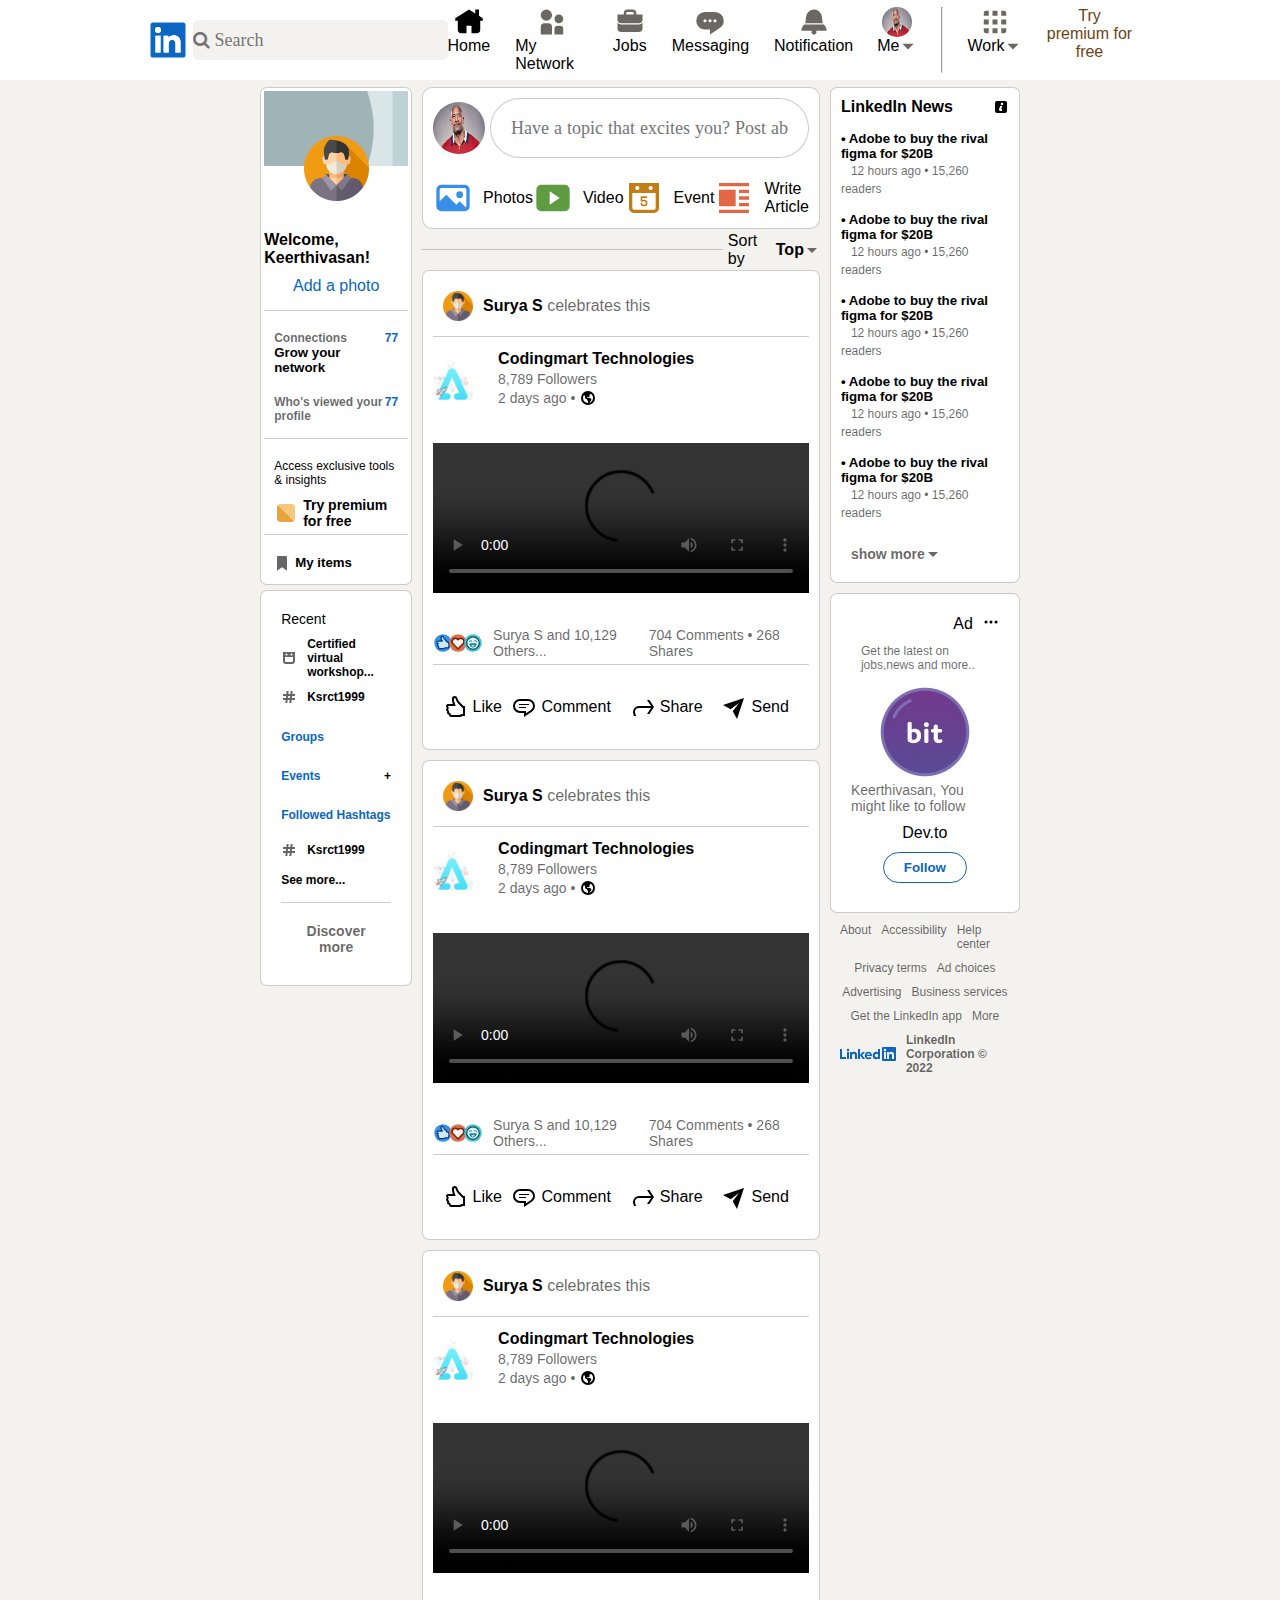
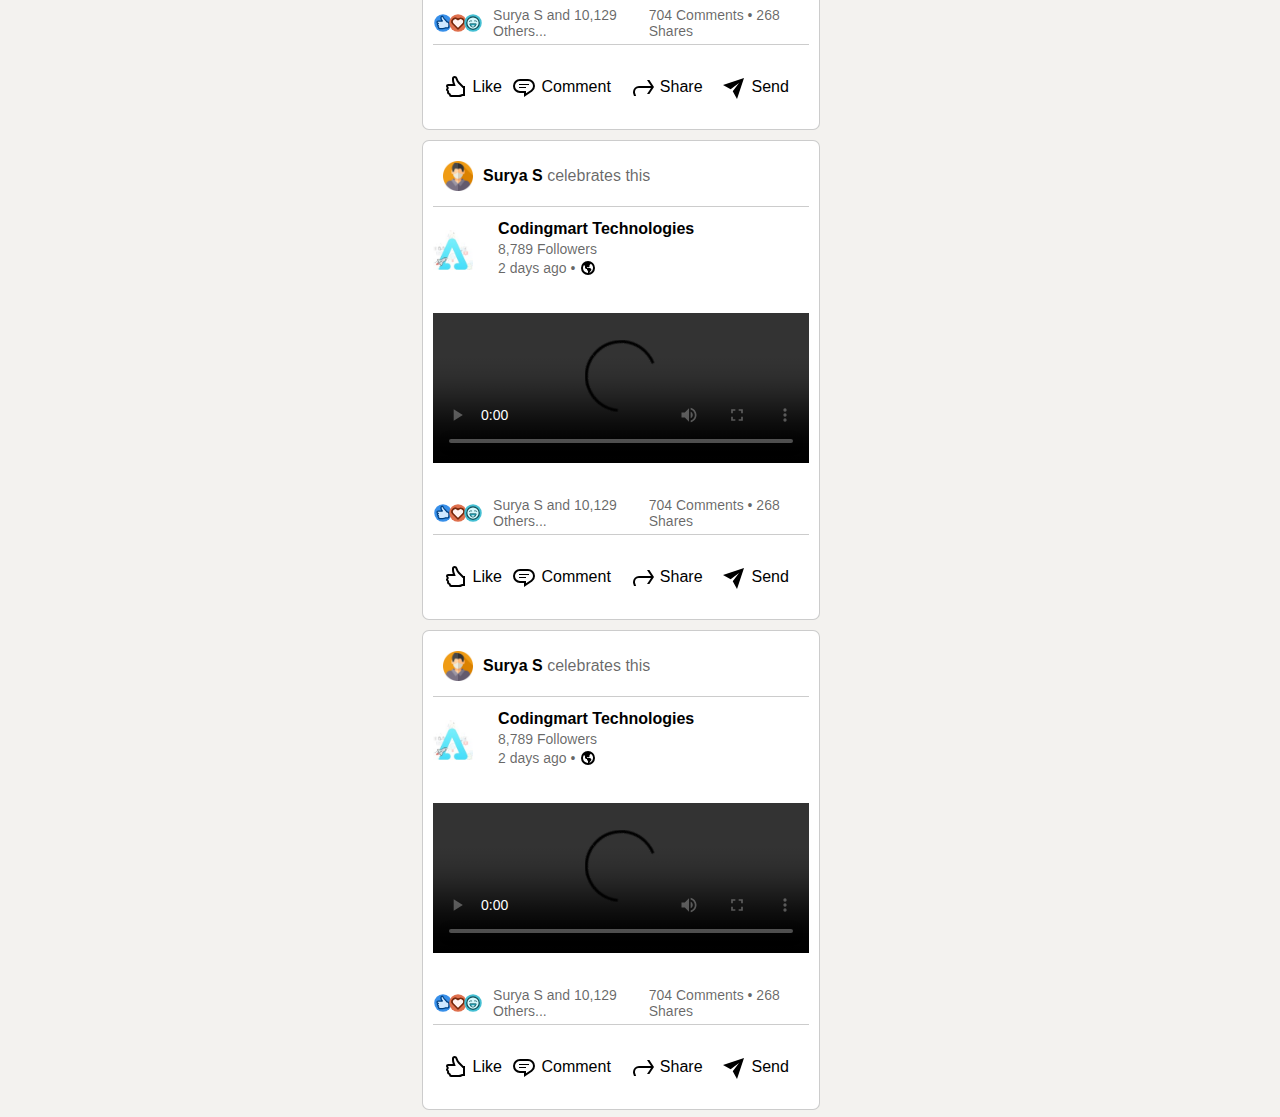
==== index.html @ ba467a65 "commit" ====
<!DOCTYPE html>
<html lang="en">

<head>
    <meta charset="UTF-8">
    <meta http-equiv="X-UA-Compatible" content="IE=edge">
    <meta name="viewport" content="width=device-width, initial-scale=1.0">
    <link rel="icon" href="./assets/Icons/LinkedIn_Icon.svg">
    <link rel="stylesheet" href="./index.css">
    <link href="https://cdnjs.cloudflare.com/ajax/libs/font-awesome/4.7.0/css/font-awesome.min.css" rel="stylesheet" />

    <title>LinkedIn</title>
</head>

<body>
    <div class="navBar main_grid">
        <div></div>
        <div class="d-grid-cols justify-items-start align-items-center">
            <div>
                <div class="d-flex-rows gap-5 w-10">
                    <img src="./assets/Icons/LinkedIn_Icon.svg" class="icon btn" alt="LinkedIn_Icon">
                    <input class="text_box" type="text" placeholder="&#xF002; Search">
                </div>
            </div>
            <div class="d-flex-rows justify-content-between gap-20">
                <div class="d-flex-cols btn align-items-center">
                    <img src="./assets/Icons/Home.svg" class="icons" alt="Home">
                    <p>Home</p>
                </div>
                <div class="d-flex-cols btn align-items-center">
                    <img src="./assets/Icons/MyNetwork.svg" class="icons" alt="Home">
                    <p class="make_gray">My Network</p>
                </div>
                <div class="d-flex-cols btn align-items-center">
                    <img src="./assets/Icons/Jobs.svg" class="icons" alt="Home">
                    <p class="make_gray">Jobs</p>
                </div>
                <div class="d-flex-cols btn align-items-center">
                    <img src="./assets/Icons/Messaging.svg" class="icons" alt="Home">
                    <p class="make_gray">Messaging</p>
                </div>
                <div class="d-flex-cols btn align-items-center">
                    <img src="./assets/Icons/Notification.svg" class="icons" alt="Home">
                    <p class="make_gray">Notification</p>
                </div>
                <div id="Me" class="d-flex-cols btn align-items-center">
                    <img src="./assets/Images/Profile_picture.jpeg" class="icons rounded-img" alt="Home">
                    <p class="make_gray d-flex-rows">Me
                        <img src="./assets/Icons/Dropdown.svg" alt="Dropdown">
                    </p>
                </div>
                <hr>
                <div class="d-flex-cols btn align-items-center">
                    <img src="./assets/Icons/Work.svg" class="icons rounded-img" alt="Home">
                    <p class="make_gray d-flex-rows">Work
                        <img src="./assets/Icons/Dropdown.svg" alt="Dropdown">
                    </p>
                </div>
                <div class="d-flex-cols w-1 align-items-center text-align">
                    <a href="#">Try premium for free</a>
                </div>
            </div>
        </div>
        <div></div>
    </div>
    <div class="main_grid mt-2 top">
        <div></div>
        <div class="grid gap-10 ">
            <div>
                <div class="w-100 border bg-white border-2 p-3 d-flex-cols align-items-center">
                    <div class="background height-75"></div>
                    <img src="./assets/Icons/man (1).png" class="change-icon btn" alt="">
                    <h4>Welcome, Keerthivasan!</h4>
                    <a href="#" class="add_a_photo p-5">Add a photo</a>
                    <div class="divider width-auto my-5"></div>
                    <div class="align-self-start w-100">
                        <div class="d-flex-rows connections btn justify-content-between p-5">
                            <div>
                                <h3 class="font-verysmall font-color">Connections</h3>
                                <h5>Grow your network</h5>
                            </div>
                            <div class="text-color">77</div>
                        </div>
                        <div class="d-flex-rows connections btn justify-content-between p-5">
                            <div>
                                <h3 class="font-verysmall font-color">Who's viewed your profile</h3>
                            </div>
                            <div class="text-color">77</div>
                        </div>
                        <div class="align-self-start divider width-auto my-5"></div>
                        <div class="premium-container">
                            <div class="font-verysmall btn p-5 d-flex-rows">
                                Access exclusive tools & insights</div>
                            <div class="px-5 d-flex-rows align-items-center gap-5">
                                <img src="./assets/Icons/Premium.svg" alt="Premium">
                                <a href="#" class="font-small premium m-0">Try premium for free</a>
                            </div>
                        </div>
                        <div class="divider  width-auto my-5"></div>
                        <div class="wishlist btn d-flex-rows p-5 gap-5">
                            <img src="./assets/Icons/Bookmark.svg" alt="Bookmark">
                            <h5>My items</h5>
                        </div>
                    </div>
                </div>
                <div id="recent" class="recent bg-white border border-2   my-5">
                    <div class="d-flex-cols gap-20">
                        <div>
                            <div class="font-small">Recent</div>
                            <div class="d-flex-rows align-items-center mt-2 gap-10">
                                <img src="./assets/Icons/Calendar.svg" alt="Calendar">
                                <div class="font-verysmall btn bold">Certified virtual workshop...</div>
                            </div>
                            <div class="d-flex-rows align-items-center mt-2 gap-10">
                                <img src="./assets/Icons/Tag.svg" alt="Calendar">
                                <div class="font-verysmall btn bold">Ksrct1999</div>
                            </div>
                        </div>
                        <div class="add_a_photo bold font-verysmall">Groups</div>
                        <div class="add_a_photo bold font-verysmall d-flex-rows justify-content-between">Events
                            <div class="font-black">+</div>
                        </div>
                        <div class="d-flex-cols gap-10">
                            <div class="add_a_photo bold font-verysmall">Followed Hashtags</div>
                            <div class="d-flex-rows align-items-center mt-2 gap-10">
                                <img src="./assets/Icons/Tag.svg" alt="Calendar">
                                <div class="font-verysmall btn bold">Ksrct1999</div>
                            </div>
                            <div class="font-verysmall bold btn my-5 ">See more...</div>
                        </div>
                    </div>
                    <div class="divider width-auto my-5"></div>
                    <div class="font-color font-small wishlist btn p-10 font-bold m-0" style="text-align: center;">
                        Discover more</div>
                </div>
            </div>
            <div>
                <div class="article-write bg-white border-radius">
                    <div class="d-flex-rows align-items-center gap-5 p-5">
                        <img src="./assets/Images/Profile_picture.jpeg" class="rounded-img icon-1" alt="">
                        <input type="text" placeholder="Have a topic that excites you? Post about it.."
                            class="text_box border bg-white">
                    </div>
                    <div class="d-flex-rows justify-content-around upload p-5">
                        <div class="d-flex-rows btn align-items-center gap-10">
                            <img src="./assets/Icons/Photos.svg" class="article-icon" alt="Photos">
                            <p>Photos</p>
                        </div>
                        <div class="d-flex-rows btn align-items-center gap-10">
                            <img src="./assets/Icons/Video.svg" class="article-icon" alt="Photos">
                            <p>Video</p>
                        </div>
                        <div class="d-flex-rows btn align-items-center gap-10">
                            <img src="./assets/Icons/Event.svg" class="article-icon" alt="Photos">
                            <p>Event</p>
                        </div>
                        <div class="d-flex-rows btn align-items-center gap-10">
                            <img src="./assets/Icons/Article.svg" class="article-icon" alt="Photos">
                            <p>Write Article</p>
                        </div>

                    </div>
                </div>
                <div class="d-flex-rows align-items-center gap-5">
                    <p class="divider"></p>
                    <div class="d-flex-rows align-items-center gap-5">
                        Sort by <div class="d-flex-rows align-items-center"><span class="bold">Top </span><img
                                src="./assets/Icons/Dropdown.svg" alt=""></div>
                    </div>
                </div>

                <div class="all-posts">

                    <div class="posts bg-white p-5 border border-2">
                        <div class="d-flex-rows align-items-center">
                            <img src="./assets/Icons/man (1).png" class="profile-icon p-5" alt="picture1">
                            <b>Surya S</b>&nbsp;<div class="font-light">celebrates this</div>
                        </div>
                        <div class="divider width-auto my-5"></div>
                        <div>
                            <div class="d-flex-rows align-items-center gap-20">
                                <img src="./assets/Images/profile_1.jpeg" class="icon" alt="">
                                <div>
                                    <h4 class="mx-1">Codingmart Technologies</h4>
                                    <div class="font-light font-small">8,789 Followers</div>
                                    <div class="d-flex-rows gap-5 mx-1">
                                        <div class="font-light font-small">
                                            2 days ago &bull;
                                        </div>
                                        <div>
                                            <img src="./assets/Icons/Globle.svg" class="globe-icon" alt="Globe">
                                        </div>
                                    </div>
                                </div>
                            </div>
                        </div>
                        <video class="video-style"
                            src="https://dms.licdn.com/playlist/C5605AQGdfxh14eM9CA/mp4-720p-30fp-crf28/0/1663052539569?e=1663912800&v=beta&t=EWysbaQ_pkUg7hau7sR7Pa_zQw2YvqwxKvFCGb-qm4o"
                            autoplay controls></video>
                        <div class="d-flex-rows align-items-center justify-content-between">
                            <div class="d-flex-rows align-items-center">
                                <div class="d-flex-rows">
                                    <img src="./assets/posts-reaction/Like.svg" class="reaction" alt="Like">
                                    <img src="./assets/posts-reaction/Heart.svg" class="position reaction" alt="Heart">
                                    <img src="./assets/posts-reaction/Smile.svg" class="position1 reaction" alt="Smile">
                                </div>
                                <div class="font-light font-small">
                                    Surya S and 10,129 Others...
                                </div>
                            </div>
                            <div class="font-light font-small">
                                704 Comments &bull; 268 Shares
                            </div>
                        </div>
                        <div class="divider width-auto my-5"></div>
                        <div class="d-flex-rows justify-content-between p-5">
                            <div
                                class="d-flex-rows align-items-center justify-content-center gap-5 w-100 reaction-icon">
                                <img src="./assets/Icons/Like.svg" alt="Like">
                                <div>Like</div>
                            </div>
                            <div
                                class="d-flex-rows align-items-center justify-content-center gap-5 p-5 w-100 reaction-icon">
                                <img src="./assets/Icons/Comment.svg" alt="Comment">
                                <div>Comment</div>
                            </div>
                            <div
                                class="d-flex-rows align-items-center justify-content-center gap-5 p-5 w-100 reaction-icon">
                                <img src="./assets/Icons/Share.svg" alt="Share">
                                <div>Share</div>
                            </div>
                            <div
                                class="d-flex-rows align-items-center justify-content-center gap-5 p-5 w-100 reaction-icon">
                                <img src="./assets/Icons/send.svg" alt="Send">
                                <div>Send</div>
                            </div>
                        </div>
                    </div>
                    <div class="posts bg-white p-5 border border-2">
                        <div class="d-flex-rows align-items-center">
                            <img src="./assets/Icons/man (1).png" class="profile-icon p-5" alt="picture1">
                            <b>Surya S</b>&nbsp;<div class="font-light">celebrates this</div>
                        </div>
                        <div class="divider width-auto my-5"></div>
                        <div>
                            <div class="d-flex-rows align-items-center gap-20">
                                <img src="./assets/Images/profile_1.jpeg" class="icon" alt="">
                                <div>
                                    <h4 class="mx-1">Codingmart Technologies</h4>
                                    <div class="font-light font-small">8,789 Followers</div>
                                    <div class="d-flex-rows gap-5 mx-1">
                                        <div class="font-light font-small">
                                            2 days ago &bull;
                                        </div>
                                        <div>
                                            <img src="./assets/Icons/Globle.svg" class="globe-icon" alt="Globe">
                                        </div>
                                    </div>
                                </div>
                            </div>
                        </div>
                        <video class="video-style"
                            src="https://dms.licdn.com/playlist/C5605AQGdfxh14eM9CA/mp4-720p-30fp-crf28/0/1663052539569?e=1663912800&v=beta&t=EWysbaQ_pkUg7hau7sR7Pa_zQw2YvqwxKvFCGb-qm4o"
                            autoplay controls></video>
                        <div class="d-flex-rows align-items-center justify-content-between">
                            <div class="d-flex-rows align-items-center">
                                <div class="d-flex-rows">
                                    <img src="./assets/posts-reaction/Like.svg" class="reaction" alt="Like">
                                    <img src="./assets/posts-reaction/Heart.svg" class="position reaction" alt="Heart">
                                    <img src="./assets/posts-reaction/Smile.svg" class="position1 reaction" alt="Smile">
                                </div>
                                <div class="font-light font-small">
                                    Surya S and 10,129 Others...
                                </div>
                            </div>
                            <div class="font-light font-small">
                                704 Comments &bull; 268 Shares
                            </div>
                        </div>
                        <div class="divider width-auto my-5"></div>
                        <div class="d-flex-rows justify-content-between p-5">
                            <div
                                class="d-flex-rows align-items-center justify-content-center gap-5 w-100 reaction-icon">
                                <img src="./assets/Icons/Like.svg" alt="Like">
                                <div>Like</div>
                            </div>
                            <div
                                class="d-flex-rows align-items-center justify-content-center gap-5 p-5 w-100 reaction-icon">
                                <img src="./assets/Icons/Comment.svg" alt="Comment">
                                <div>Comment</div>
                            </div>
                            <div
                                class="d-flex-rows align-items-center justify-content-center gap-5 p-5 w-100 reaction-icon">
                                <img src="./assets/Icons/Share.svg" alt="Share">
                                <div>Share</div>
                            </div>
                            <div
                                class="d-flex-rows align-items-center justify-content-center gap-5 p-5 w-100 reaction-icon">
                                <img src="./assets/Icons/send.svg" alt="Send">
                                <div>Send</div>
                            </div>
                        </div>
                    </div>
                    <div class="posts bg-white p-5 border border-2">
                        <div class="d-flex-rows align-items-center">
                            <img src="./assets/Icons/man (1).png" class="profile-icon p-5" alt="picture1">
                            <b>Surya S</b>&nbsp;<div class="font-light">celebrates this</div>
                        </div>
                        <div class="divider width-auto my-5"></div>
                        <div>
                            <div class="d-flex-rows align-items-center gap-20">
                                <img src="./assets/Images/profile_1.jpeg" class="icon" alt="">
                                <div>
                                    <h4 class="mx-1">Codingmart Technologies</h4>
                                    <div class="font-light font-small">8,789 Followers</div>
                                    <div class="d-flex-rows gap-5 mx-1">
                                        <div class="font-light font-small">
                                            2 days ago &bull;
                                        </div>
                                        <div>
                                            <img src="./assets/Icons/Globle.svg" class="globe-icon" alt="Globe">
                                        </div>
                                    </div>
                                </div>
                            </div>
                        </div>
                        <video class="video-style"
                            src="https://dms.licdn.com/playlist/C5605AQGdfxh14eM9CA/mp4-720p-30fp-crf28/0/1663052539569?e=1663912800&v=beta&t=EWysbaQ_pkUg7hau7sR7Pa_zQw2YvqwxKvFCGb-qm4o"
                            autoplay controls></video>
                        <div class="d-flex-rows align-items-center justify-content-between">
                            <div class="d-flex-rows align-items-center">
                                <div class="d-flex-rows">
                                    <img src="./assets/posts-reaction/Like.svg" class="reaction" alt="Like">
                                    <img src="./assets/posts-reaction/Heart.svg" class="position reaction" alt="Heart">
                                    <img src="./assets/posts-reaction/Smile.svg" class="position1 reaction" alt="Smile">
                                </div>
                                <div class="font-light font-small">
                                    Surya S and 10,129 Others...
                                </div>
                            </div>
                            <div class="font-light font-small">
                                704 Comments &bull; 268 Shares
                            </div>
                        </div>
                        <div class="divider width-auto my-5"></div>
                        <div class="d-flex-rows justify-content-between p-5">
                            <div
                                class="d-flex-rows align-items-center justify-content-center gap-5 w-100 reaction-icon">
                                <img src="./assets/Icons/Like.svg" alt="Like">
                                <div>Like</div>
                            </div>
                            <div
                                class="d-flex-rows align-items-center justify-content-center gap-5 p-5 w-100 reaction-icon">
                                <img src="./assets/Icons/Comment.svg" alt="Comment">
                                <div>Comment</div>
                            </div>
                            <div
                                class="d-flex-rows align-items-center justify-content-center gap-5 p-5 w-100 reaction-icon">
                                <img src="./assets/Icons/Share.svg" alt="Share">
                                <div>Share</div>
                            </div>
                            <div
                                class="d-flex-rows align-items-center justify-content-center gap-5 p-5 w-100 reaction-icon">
                                <img src="./assets/Icons/send.svg" alt="Send">
                                <div>Send</div>
                            </div>
                        </div>
                    </div>
                    <div class="posts bg-white p-5 border border-2">
                        <div class="d-flex-rows align-items-center">
                            <img src="./assets/Icons/man (1).png" class="profile-icon p-5" alt="picture1">
                            <b>Surya S</b>&nbsp;<div class="font-light">celebrates this</div>
                        </div>
                        <div class="divider width-auto my-5"></div>
                        <div>
                            <div class="d-flex-rows align-items-center gap-20">
                                <img src="./assets/Images/profile_1.jpeg" class="icon" alt="">
                                <div>
                                    <h4 class="mx-1">Codingmart Technologies</h4>
                                    <div class="font-light font-small">8,789 Followers</div>
                                    <div class="d-flex-rows gap-5 mx-1">
                                        <div class="font-light font-small">
                                            2 days ago &bull;
                                        </div>
                                        <div>
                                            <img src="./assets/Icons/Globle.svg" class="globe-icon" alt="Globe">
                                        </div>
                                    </div>
                                </div>
                            </div>
                        </div>
                        <video class="video-style"
                            src="https://dms.licdn.com/playlist/C5605AQGdfxh14eM9CA/mp4-720p-30fp-crf28/0/1663052539569?e=1663912800&v=beta&t=EWysbaQ_pkUg7hau7sR7Pa_zQw2YvqwxKvFCGb-qm4o"
                            autoplay controls></video>
                        <div class="d-flex-rows align-items-center justify-content-between">
                            <div class="d-flex-rows align-items-center">
                                <div class="d-flex-rows">
                                    <img src="./assets/posts-reaction/Like.svg" class="reaction" alt="Like">
                                    <img src="./assets/posts-reaction/Heart.svg" class="position reaction" alt="Heart">
                                    <img src="./assets/posts-reaction/Smile.svg" class="position1 reaction" alt="Smile">
                                </div>
                                <div class="font-light font-small">
                                    Surya S and 10,129 Others...
                                </div>
                            </div>
                            <div class="font-light font-small">
                                704 Comments &bull; 268 Shares
                            </div>
                        </div>
                        <div class="divider width-auto my-5"></div>
                        <div class="d-flex-rows justify-content-between p-5">
                            <div
                                class="d-flex-rows align-items-center justify-content-center gap-5 w-100 reaction-icon">
                                <img src="./assets/Icons/Like.svg" alt="Like">
                                <div>Like</div>
                            </div>
                            <div
                                class="d-flex-rows align-items-center justify-content-center gap-5 p-5 w-100 reaction-icon">
                                <img src="./assets/Icons/Comment.svg" alt="Comment">
                                <div>Comment</div>
                            </div>
                            <div
                                class="d-flex-rows align-items-center justify-content-center gap-5 p-5 w-100 reaction-icon">
                                <img src="./assets/Icons/Share.svg" alt="Share">
                                <div>Share</div>
                            </div>
                            <div
                                class="d-flex-rows align-items-center justify-content-center gap-5 p-5 w-100 reaction-icon">
                                <img src="./assets/Icons/send.svg" alt="Send">
                                <div>Send</div>
                            </div>
                        </div>
                    </div>
                    <div class="posts bg-white p-5 border border-2">
                        <div class="d-flex-rows align-items-center">
                            <img src="./assets/Icons/man (1).png" class="profile-icon p-5" alt="picture1">
                            <b>Surya S</b>&nbsp;<div class="font-light">celebrates this</div>
                        </div>
                        <div class="divider width-auto my-5"></div>
                        <div>
                            <div class="d-flex-rows align-items-center gap-20">
                                <img src="./assets/Images/profile_1.jpeg" class="icon" alt="">
                                <div>
                                    <h4 class="mx-1">Codingmart Technologies</h4>
                                    <div class="font-light font-small">8,789 Followers</div>
                                    <div class="d-flex-rows gap-5 mx-1">
                                        <div class="font-light font-small">
                                            2 days ago &bull;
                                        </div>
                                        <div>
                                            <img src="./assets/Icons/Globle.svg" class="globe-icon" alt="Globe">
                                        </div>
                                    </div>
                                </div>
                            </div>
                        </div>
                        <video class="video-style"
                            src="https://dms.licdn.com/playlist/C5605AQGdfxh14eM9CA/mp4-720p-30fp-crf28/0/1663052539569?e=1663912800&v=beta&t=EWysbaQ_pkUg7hau7sR7Pa_zQw2YvqwxKvFCGb-qm4o"
                            autoplay controls></video>
                        <div class="d-flex-rows align-items-center justify-content-between">
                            <div class="d-flex-rows align-items-center">
                                <div class="d-flex-rows">
                                    <img src="./assets/posts-reaction/Like.svg" class="reaction" alt="Like">
                                    <img src="./assets/posts-reaction/Heart.svg" class="position reaction" alt="Heart">
                                    <img src="./assets/posts-reaction/Smile.svg" class="position1 reaction" alt="Smile">
                                </div>
                                <div class="font-light font-small">
                                    Surya S and 10,129 Others...
                                </div>
                            </div>
                            <div class="font-light font-small">
                                704 Comments &bull; 268 Shares
                            </div>
                        </div>
                        <div class="divider width-auto my-5"></div>
                        <div class="d-flex-rows justify-content-between p-5">
                            <div
                                class="d-flex-rows align-items-center justify-content-center gap-5 w-100 reaction-icon">
                                <img src="./assets/Icons/Like.svg" alt="Like">
                                <div>Like</div>
                            </div>
                            <div
                                class="d-flex-rows align-items-center justify-content-center gap-5 p-5 w-100 reaction-icon">
                                <img src="./assets/Icons/Comment.svg" alt="Comment">
                                <div>Comment</div>
                            </div>
                            <div
                                class="d-flex-rows align-items-center justify-content-center gap-5 p-5 w-100 reaction-icon">
                                <img src="./assets/Icons/Share.svg" alt="Share">
                                <div>Share</div>
                            </div>
                            <div
                                class="d-flex-rows align-items-center justify-content-center gap-5 p-5 w-100 reaction-icon">
                                <img src="./assets/Icons/send.svg" alt="Send">
                                <div>Send</div>
                            </div>
                        </div>
                    </div>
                </div>
            </div>
            <div>
                <div class="linkedIn_news bg-white p-5 border border-2 ">
                    <div class="d-flex-rows justify-content-between">
                        <h4>LinkedIn News</h4>
                        <img src="./assets/Icons/info.svg" class="btn" alt="Info">
                    </div>
                    <div class="feeds m-5">
                        <div class="btn">
                            <h5>&bull; Adobe to buy the rival figma for $20B</h5>
                            <div>
                                <span class=" p-5 font-light font-verysmall">12 hours ago &bull; 15,260 readers</span>
                            </div>
                        </div>
                    </div>
                    <div class="feeds m-5">
                        <div class="btn">
                            <h5>&bull; Adobe to buy the rival figma for $20B</h5>
                            <div>
                                <span class=" p-5 font-light font-verysmall">12 hours ago &bull; 15,260 readers</span>
                            </div>
                        </div>
                    </div>
                    <div class="feeds m-5">
                        <div class="btn">
                            <h5>&bull; Adobe to buy the rival figma for $20B</h5>
                            <div>
                                <span class=" p-5 font-light font-verysmall">12 hours ago &bull; 15,260 readers</span>
                            </div>
                        </div>
                    </div>
                    <div class="feeds m-5">
                        <div class="btn">
                            <h5>&bull; Adobe to buy the rival figma for $20B</h5>
                            <div>
                                <span class=" p-5 font-light font-verysmall">12 hours ago &bull; 15,260 readers</span>
                            </div>
                        </div>
                    </div>
                    <div class="feeds m-5">
                        <div class="btn">
                            <h5>&bull; Adobe to buy the rival figma for $20B</h5>
                            <div>
                                <span class=" p-5 font-light font-verysmall">12 hours ago &bull; 15,260 readers</span>
                            </div>
                        </div>
                    </div>
                    <div class="m-5 p-10 font-bold font-small btn d-flex-rows">
                        show more
                        <img src="./assets/Icons/Dropdown.svg" alt="">
                    </div>
                </div>
                <div id="fixed">
                    <div class="ads bg-white border border-2 mt-2 d-flex-cols align-items-center">
                        <div class="d-flex-rows w-100 justify-content-end align-items-center gap-10">
                            <div>
                                Ad
                            </div>
                            <div><img src="./assets/Icons/Threedots.svg" class="btn" alt=""></div>
                        </div>
                        <div class="font-light font-verysmall p-5">Get the latest on jobs,news and more..</div>
                        <img src="./assets/Images/Ads.jpeg" alt="Advertisement">
                        <div class="font-light font-small">Keerthivasan, You might like to follow</div>
                        <div class="p-5">Dev.to</div>
                        <div style="height: 40px;">
                            <button class="follow btn">Follow</button>
                        </div>
                    </div>
                    <div class="footer d-flex-cols gap-10 p-10 align-items-center">
                        <div class="d-flex-rows gap-10">
                            <a href="#" class="font-light font-verysmall">About</a>
                            <a href="#" class="font-light font-verysmall">Accessibility</a>
                            <a href="#" class="font-light font-verysmall">Help center</a>
                        </div>
                        <div class="d-flex-rows gap-10">
                            <a href="#" class="font-light font-verysmall">Privacy terms</a>
                            <a href="#" class="font-light font-verysmall">Ad choices</a>
                        </div>
                        <div class="d-flex-rows gap-10">
                            <a href="#" class="font-light font-verysmall">Advertising</a>
                            <a href="#" class="font-light font-verysmall">Business services</a>
                        </div>
                        <div class="d-flex-rows gap-10">
                            <a href="#" class="font-light font-verysmall">Get the LinkedIn app</a>
                            <a href="#" class="font-light font-verysmall">More</a>
                        </div>
                        <div class="d-flex-rows gap-10">
                            <img src="./assets/Icons/footer_linkedIn_Icon.svg" alt="">
                            <div class="font-bold font-verysmall">LinkedIn Corporation © 2022</div>
                        </div>
                    </div>
                </div>
            </div>

        </div>
        <div></div>
        <div id="aboutMeSection" class="hide border border-2 d-flex-cols gap-10 w-100  bg-white profile-top">
            <div class="d-flex-rows align-items-center gap-10">
                <img src="./assets/Icons/man.png" class="btn" alt="Profile_Icon" width="40px" height="40px">
                <div class="d-flex-cols">
                    <h4>Keerthivasan B</h4>
                    <h4>---</h4>
                </div>
            </div>
            <div style="height: 40px;">
                <button class="btn follow w-100">View Profile</button>
            </div>
            <div class="divider m-auto "></div>
            <h4>Account</h4>
            <div class="d-flex-cols gap-10">
                <div class="d-flex-rows align-items-center gap-5">
                    <img src="./assets/Icons/Premium.svg" alt="Premium">
                    <a href="#" class="font-black font-small btn font-bold m-0">Try premium for free</a>
                </div>
                <div class="font-color font-small semi-bold btn">Setting & Privacy</div>
                <div class="font-color font-small semi-bold btn">Help</div>
                <div class="font-color font-small semi-bold btn mb-5">Language</div>
            </div>
            <div class="divider m-auto"></div>
            <div class="d-flex-cols gap-10">
                <div class="font-color font-small semi-bold btn">Posts & Activity</div>
                <div class="font-color font-small semi-bold btn">Job posting Account</div>
            </div>
            <div class="divider m-auto"></div>
            <div class="font-color font-small semi-bold btn">Sign Out</div>

        </div>
    </div>
    <script src="./index.js"></script>
</body>

</html>
---- index.css ----
* {
    margin: 0;
    padding: 0;
    box-sizing: border-box;
}

:root {
    --grey: #f3f2ef;
    --white: #fff;
    --brown: #6C4411;
    --black: #000;
    --text: rgba(0, 0, 0, 0.6);
    --border: rgba(0,0,0,0.2);
    --blue: #0A66C2;
}

body {
    background-color: var(--grey);
    font-family: sans-serif;
}

.navBar {
    background-color: white;
    width: 100%;
    position: fixed;
    z-index: 1;
    top: 0px;
}
.main_grid{
    display: grid;
    grid-template-columns: 1fr 3fr 1fr;
    padding: 7px;
}
.grid{
    display: grid;
    grid-template-columns: 1.2fr 3fr 1.5fr;
}
.icon{
    width: 40px;
    height: 40px;
}
.icons{
    width: 30px;
    height: 30px;
}
.text_box {
    background-color: var(--grey);
    outline: none;
    border: none;
    border-radius: 5px;
    font-family: FontAwesome;
    font-style: normal;
    font-weight: normal;
    width: 100%;
}

.text_box[type="text"] {
    font-size: 18px;
}

.d-flex-rows{
    display: flex;
    flex-direction: row;
}
.gap-5{
    gap: 5px;
}

.d-flex-cols{
    display: flex;
    flex-direction: column;
}
.d-grid-cols{
   display: grid;
   grid-template-columns: 0.5fr 1fr;
   justify-content: space-between;
}
.justify-items-start{
    justify-items: start;
}
.align-items-center{
    align-items: center;
}
.gap-20{
    gap: 25px;
}
.w-10{
    width: 300px;
}
.gap-10{
    gap:10px;
}
.rounded-img{
    border-radius: 50%;
}
.make-gray{
    color: var(--grey);
}
.text-align{
    text-align: center;
}
.justify-content-around{
    justify-content: space-around;
}
.justify-content-between{
    justify-content: space-between;
}
.w-1{
    width: 100px;
}
.w-1 a{
    color: var(--brown);
}
.mt-2{
    margin-top: 10px;
}
.d-grid-cols-2{
    grid-template-rows: 1fr 2fr 1fr;
}
.red{
    background-color: red;
    width: 100%;
}
.icon-1{
    width: 52px;
    height: 52px;
}
.bg-white{
    background-color: var(--white);
}
.p-2{
    padding: 5px;
}
.align-items-stretch{
    align-items: stretch;
}
.border{
    border: 1px solid var(--border);
    border-radius: 30px;
    padding: 20px;
}
.w-100{
    width: 100%;
}
.article-icon{
    width: 40px;
    height: 40px;
}
.upload{
    width: 100%;
}
.justify-content-evenly{
    justify-content: space-evenly;
}
.p-5{
    padding: 10px;
}
.divider{
    height: 1px;
    width:82%;
    background-color: var(--border);
    margin: 20px 0px;
}
.bold{
    font-weight: bold;
}
.semi-bold{
    font-weight: 600;
}
.border-radius{
    border-radius: 10px;
    border: 1px solid var(--border);
}
.font-light{
    font-weight: 100;
    color: var(--text);
}
.font-color{
    color: var(--text);
}
.profile-icon{
    width: 50px;
    height: 50px;
}
.width-auto{
    width: 100%;
    margin: 0;
}
.my-5{
    margin: 5px 0px 10px 0px;
}
.font-small{
    font-size: 14px;
}
.font-verysmall{
    font-size: 12px;
}
.mx-1{
    margin: 3px 0px;
}
.video-style{
    width: 100%;
    height: 100%;
    margin: 30px 0px;
}
.position{
    position: relative;
    left: -5px;
}
.position1{
    position: relative;
    left: -10px;
}
.reaction{
    width: 20px;
    height: 20px;
}
.align-items-end{
    align-items: flex-end;
}
.reaction-icon:hover{
    background-color: rgba(0, 0, 0, 0.1);
    border-radius: 5px;
}
.justify-content-center{
    justify-content: center;
}
.border-2{
    width: 100%;
    border-radius: 7px;
    /* padding: 0px; */
}
.all-posts{
    display: flex;
    flex-direction: column;
    gap: 10px;
}
.p-10{
    padding: 10px;
}
.m-5{
    margin: 15px 0px 0px 0px;
}
.font-bold{
    font-weight: 600;
    color: var(--text);
}
.justify-content-end{
    justify-content: flex-end;
}
.follow{
    padding: 7px 20px;
    border-radius: 50px;
    background-color: transparent;
    border: 1px solid var(--blue);
    color: var(--blue);
    font-weight: 600;
}
.follow:hover{
    border: 2px solid var(--blue);
    background-color: #0a66c20f;
}
.footer div a{
    color: var(--text);
    text-decoration: none;
}
.background{
    width: 100%;
    background:url('./assets/Images/Background.svg');
    background-size: cover;
    background-position: center;
}
.p-0{
    padding: 0px;
}
.height-75{
    height: 75px;
}
.change-icon{
    width: 65px;
    height: 65px;
    position: relative;
    bottom: 30px;
}
.add_a_photo{
    color: var(--blue);
    text-decoration: none;
}
.div{
    display: flex;
}
.align-self-start{
    align-self: flex-start;
}
.text-color{
    color: var(--blue);
    font-weight: 900;
    font-size: 12px;
}
.connections:hover{
    background-color: var(--grey);
}
.premium{
    color: var(--black);
    font-weight: 800;
}
.m-0{
    margin: 0px;
}
.px-5{
    padding: 0px 10px;
}
.premium-container:hover{
    background-color: var(--grey);
}
.wishlist:hover{
   background-color: var(--grey);
}
.p-3{
    padding: 3px;
}
.font-black{
    color: black;
}
.m-0{
    margin: 0px;
}
.btn{
    cursor: pointer;
}

.fixed{
    position: fixed;
    z-index: 0;
    top: 58px;
    width: 15.5%;
}
.recent-fixed{
    position: fixed;
    z-index: 1;
    width: 12.2%;
    top: 62px;
}
.profile-top{
    position: fixed;
    width: 12%;
    top: 68px;
    z-index: 2;
    right: 650px;
}
.m-auto{
   margin: 0px;
   width: 100% !important;
}
@media screen and (max-width:720px){
    
}
.top{
    position: relative;
    top: 70px;
}
a{
    text-decoration: none;
}
.mb-5{
    margin-bottom: 5px;
}
.hide{
    display: none;
}
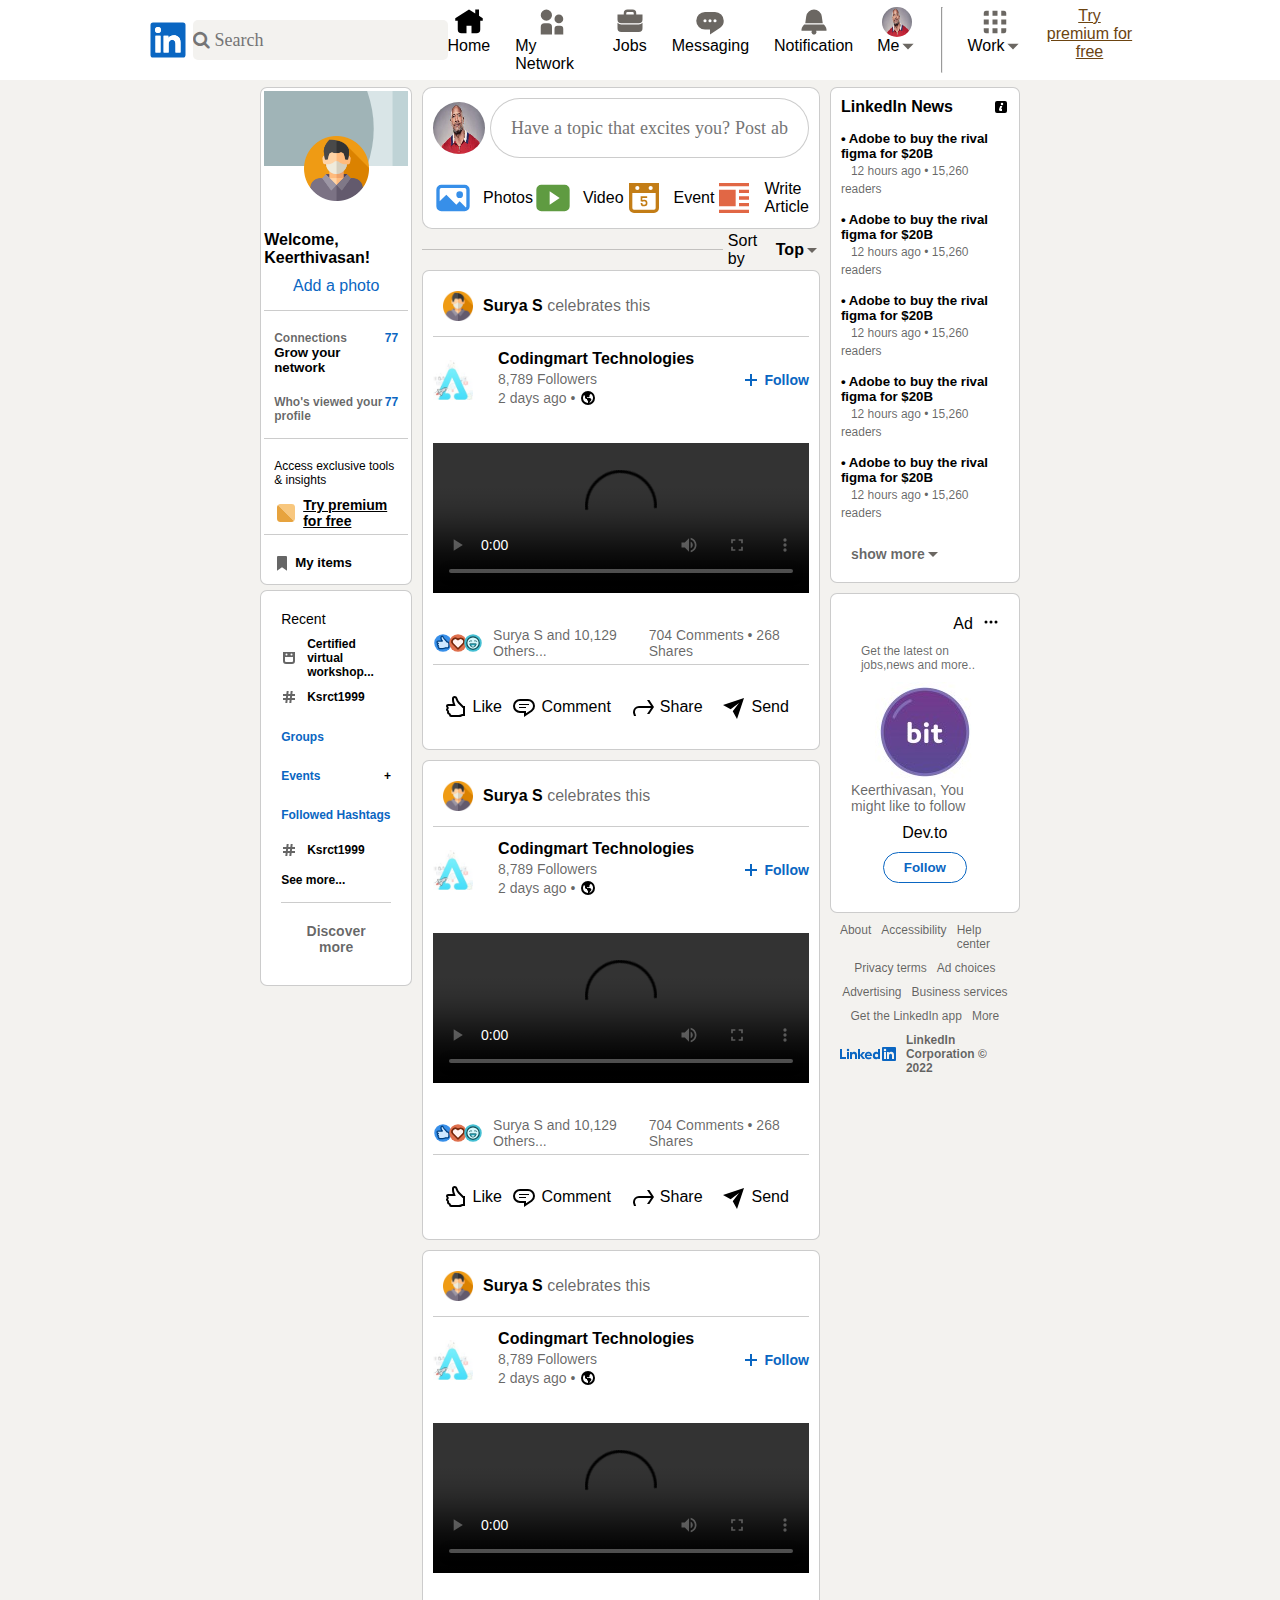
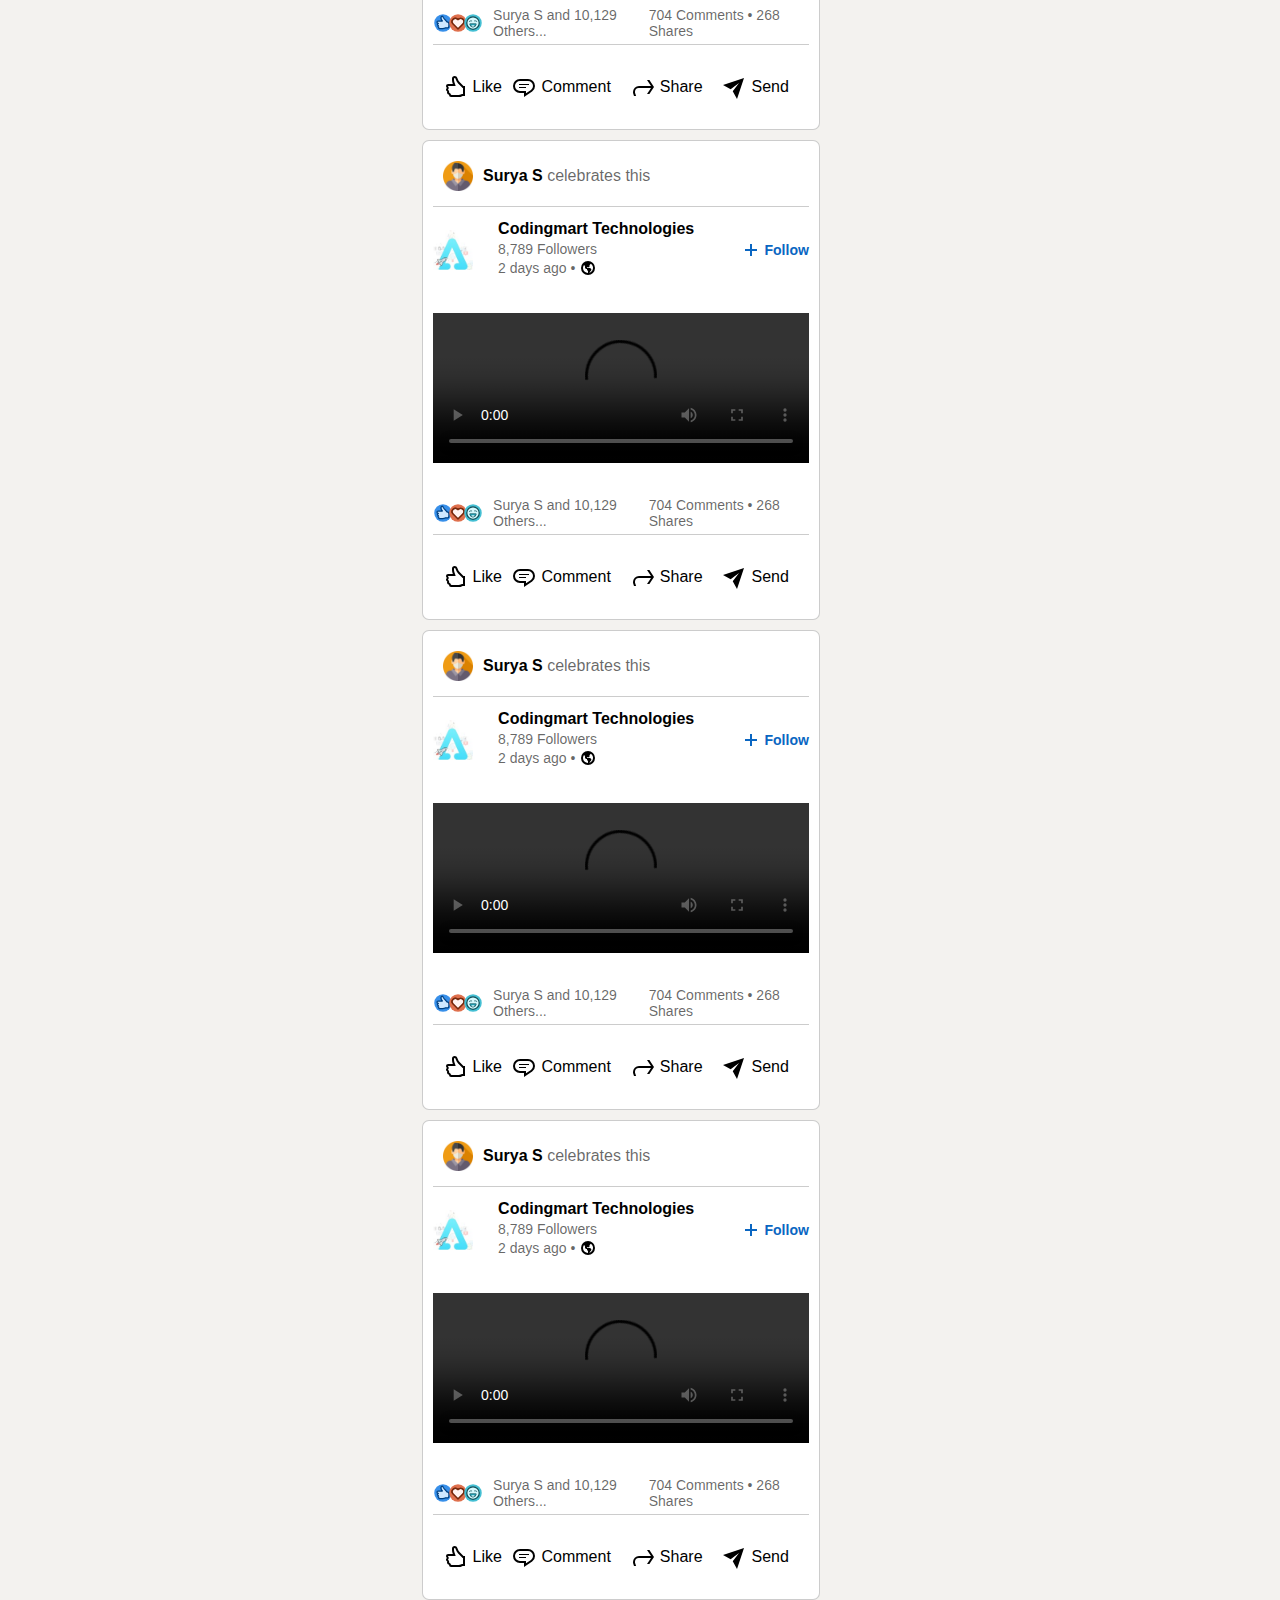
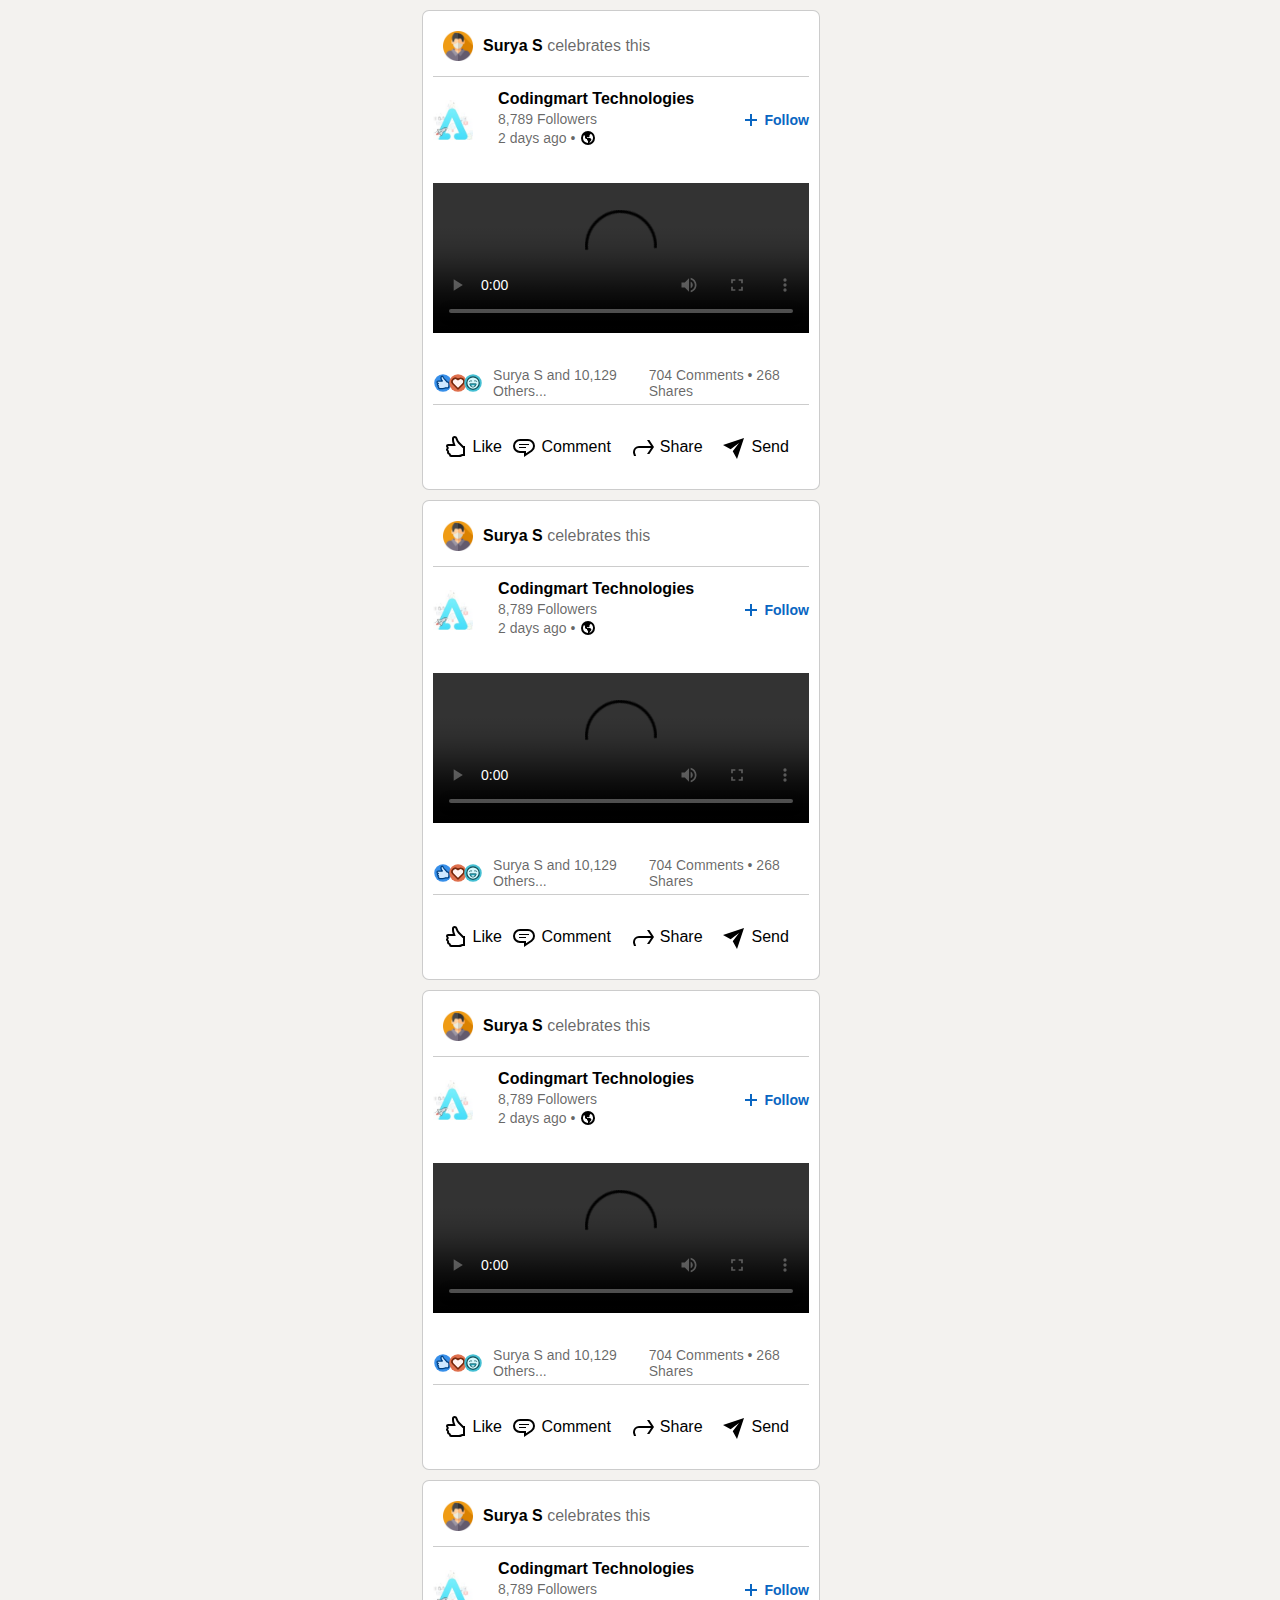
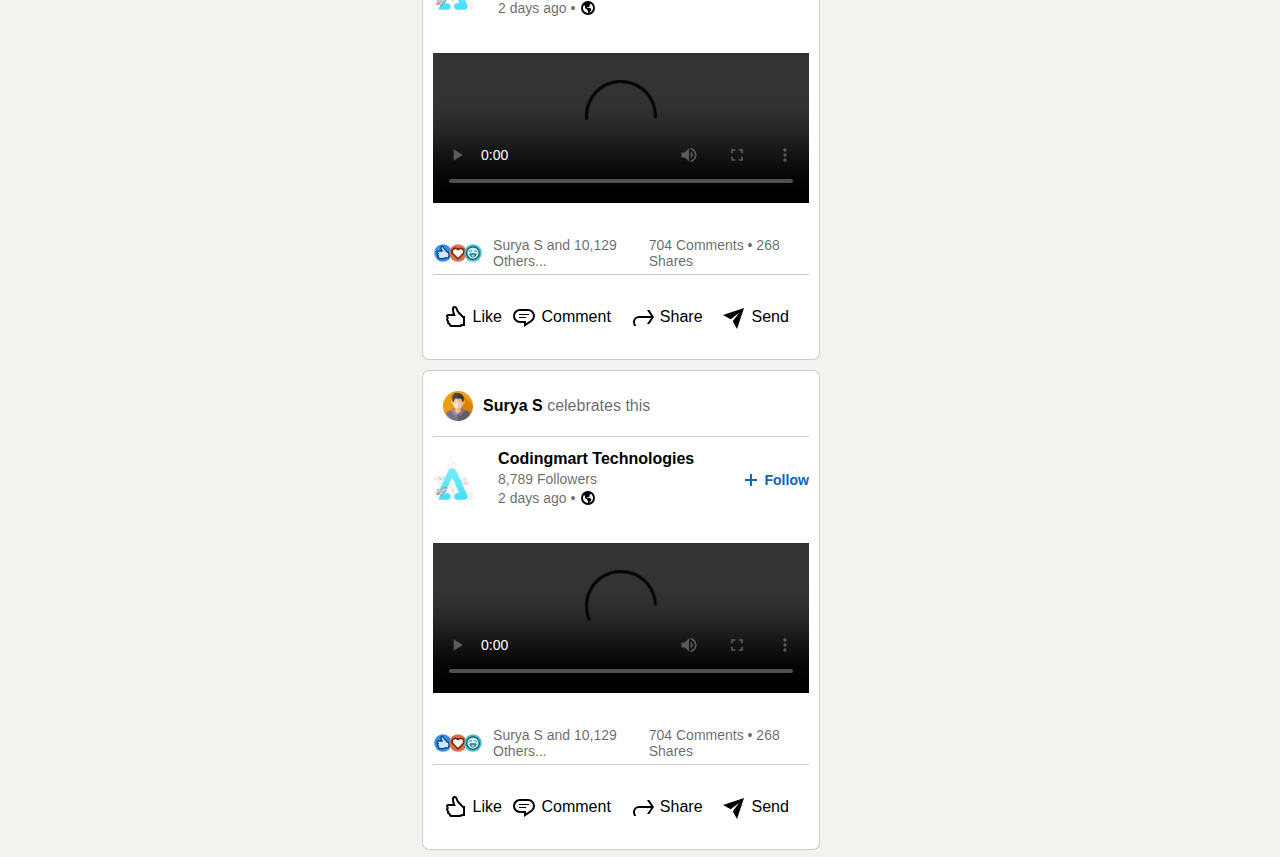
==== commit f4815671: "commit" ====
--- a/index.html
+++ b/index.html
@@ -177,7 +177,7 @@
                             <b>Surya S</b>&nbsp;<div class="font-light">celebrates this</div>
                         </div>
                         <div class="divider width-auto my-5"></div>
-                        <div>
+                        <div class="d-flex-rows justify-content-between align-items-center">
                             <div class="d-flex-rows align-items-center gap-20">
                                 <img src="./assets/Images/profile_1.jpeg" class="icon" alt="">
                                 <div>
@@ -192,6 +192,10 @@
                                         </div>
                                     </div>
                                 </div>
+                            </div>
+                            <div class="text-color d-flex-rows gap-5 btn align-items-center">
+                                <img src="./assets/Icons/Add.svg" alt="">
+                                <h3>Follow</h3>
                             </div>
                         </div>
                         <video class="video-style"
@@ -242,7 +246,7 @@
                             <b>Surya S</b>&nbsp;<div class="font-light">celebrates this</div>
                         </div>
                         <div class="divider width-auto my-5"></div>
-                        <div>
+                        <div class="d-flex-rows justify-content-between align-items-center">
                             <div class="d-flex-rows align-items-center gap-20">
                                 <img src="./assets/Images/profile_1.jpeg" class="icon" alt="">
                                 <div>
@@ -257,6 +261,10 @@
                                         </div>
                                     </div>
                                 </div>
+                            </div>
+                            <div class="text-color d-flex-rows gap-5 btn align-items-center">
+                                <img src="./assets/Icons/Add.svg" alt="">
+                                <h3>Follow</h3>
                             </div>
                         </div>
                         <video class="video-style"
@@ -307,7 +315,7 @@
                             <b>Surya S</b>&nbsp;<div class="font-light">celebrates this</div>
                         </div>
                         <div class="divider width-auto my-5"></div>
-                        <div>
+                        <div class="d-flex-rows justify-content-between align-items-center">
                             <div class="d-flex-rows align-items-center gap-20">
                                 <img src="./assets/Images/profile_1.jpeg" class="icon" alt="">
                                 <div>
@@ -322,6 +330,10 @@
                                         </div>
                                     </div>
                                 </div>
+                            </div>
+                            <div class="text-color d-flex-rows gap-5 btn align-items-center">
+                                <img src="./assets/Icons/Add.svg" alt="">
+                                <h3>Follow</h3>
                             </div>
                         </div>
                         <video class="video-style"
@@ -372,7 +384,7 @@
                             <b>Surya S</b>&nbsp;<div class="font-light">celebrates this</div>
                         </div>
                         <div class="divider width-auto my-5"></div>
-                        <div>
+                        <div class="d-flex-rows justify-content-between align-items-center">
                             <div class="d-flex-rows align-items-center gap-20">
                                 <img src="./assets/Images/profile_1.jpeg" class="icon" alt="">
                                 <div>
@@ -387,6 +399,10 @@
                                         </div>
                                     </div>
                                 </div>
+                            </div>
+                            <div class="text-color d-flex-rows gap-5 btn align-items-center">
+                                <img src="./assets/Icons/Add.svg" alt="">
+                                <h3>Follow</h3>
                             </div>
                         </div>
                         <video class="video-style"
@@ -437,7 +453,7 @@
                             <b>Surya S</b>&nbsp;<div class="font-light">celebrates this</div>
                         </div>
                         <div class="divider width-auto my-5"></div>
-                        <div>
+                        <div class="d-flex-rows justify-content-between align-items-center">
                             <div class="d-flex-rows align-items-center gap-20">
                                 <img src="./assets/Images/profile_1.jpeg" class="icon" alt="">
                                 <div>
@@ -452,6 +468,10 @@
                                         </div>
                                     </div>
                                 </div>
+                            </div>
+                            <div class="text-color d-flex-rows gap-5 btn align-items-center">
+                                <img src="./assets/Icons/Add.svg" alt="">
+                                <h3>Follow</h3>
                             </div>
                         </div>
                         <video class="video-style"
@@ -496,6 +516,421 @@
                             </div>
                         </div>
                     </div>
+                    <div class="posts bg-white p-5 border border-2">
+                        <div class="d-flex-rows align-items-center">
+                            <img src="./assets/Icons/man (1).png" class="profile-icon p-5" alt="picture1">
+                            <b>Surya S</b>&nbsp;<div class="font-light">celebrates this</div>
+                        </div>
+                        <div class="divider width-auto my-5"></div>
+                        <div class="d-flex-rows justify-content-between align-items-center">
+                            <div class="d-flex-rows align-items-center gap-20">
+                                <img src="./assets/Images/profile_1.jpeg" class="icon" alt="">
+                                <div>
+                                    <h4 class="mx-1">Codingmart Technologies</h4>
+                                    <div class="font-light font-small">8,789 Followers</div>
+                                    <div class="d-flex-rows gap-5 mx-1">
+                                        <div class="font-light font-small">
+                                            2 days ago &bull;
+                                        </div>
+                                        <div>
+                                            <img src="./assets/Icons/Globle.svg" class="globe-icon" alt="Globe">
+                                        </div>
+                                    </div>
+                                </div>
+                            </div>
+                            <div class="text-color d-flex-rows gap-5 btn align-items-center">
+                                <img src="./assets/Icons/Add.svg" alt="">
+                                <h3>Follow</h3>
+                            </div>
+                        </div>
+                        <video class="video-style"
+                            src="https://dms.licdn.com/playlist/C5605AQGdfxh14eM9CA/mp4-720p-30fp-crf28/0/1663052539569?e=1663912800&v=beta&t=EWysbaQ_pkUg7hau7sR7Pa_zQw2YvqwxKvFCGb-qm4o"
+                            autoplay controls></video>
+                        <div class="d-flex-rows align-items-center justify-content-between">
+                            <div class="d-flex-rows align-items-center">
+                                <div class="d-flex-rows">
+                                    <img src="./assets/posts-reaction/Like.svg" class="reaction" alt="Like">
+                                    <img src="./assets/posts-reaction/Heart.svg" class="position reaction" alt="Heart">
+                                    <img src="./assets/posts-reaction/Smile.svg" class="position1 reaction" alt="Smile">
+                                </div>
+                                <div class="font-light font-small">
+                                    Surya S and 10,129 Others...
+                                </div>
+                            </div>
+                            <div class="font-light font-small">
+                                704 Comments &bull; 268 Shares
+                            </div>
+                        </div>
+                        <div class="divider width-auto my-5"></div>
+                        <div class="d-flex-rows justify-content-between p-5">
+                            <div
+                                class="d-flex-rows align-items-center justify-content-center gap-5 w-100 reaction-icon">
+                                <img src="./assets/Icons/Like.svg" alt="Like">
+                                <div>Like</div>
+                            </div>
+                            <div
+                                class="d-flex-rows align-items-center justify-content-center gap-5 p-5 w-100 reaction-icon">
+                                <img src="./assets/Icons/Comment.svg" alt="Comment">
+                                <div>Comment</div>
+                            </div>
+                            <div
+                                class="d-flex-rows align-items-center justify-content-center gap-5 p-5 w-100 reaction-icon">
+                                <img src="./assets/Icons/Share.svg" alt="Share">
+                                <div>Share</div>
+                            </div>
+                            <div
+                                class="d-flex-rows align-items-center justify-content-center gap-5 p-5 w-100 reaction-icon">
+                                <img src="./assets/Icons/send.svg" alt="Send">
+                                <div>Send</div>
+                            </div>
+                        </div>
+                    </div>
+                    <div class="posts bg-white p-5 border border-2">
+                        <div class="d-flex-rows align-items-center">
+                            <img src="./assets/Icons/man (1).png" class="profile-icon p-5" alt="picture1">
+                            <b>Surya S</b>&nbsp;<div class="font-light">celebrates this</div>
+                        </div>
+                        <div class="divider width-auto my-5"></div>
+                        <div class="d-flex-rows justify-content-between align-items-center">
+                            <div class="d-flex-rows align-items-center gap-20">
+                                <img src="./assets/Images/profile_1.jpeg" class="icon" alt="">
+                                <div>
+                                    <h4 class="mx-1">Codingmart Technologies</h4>
+                                    <div class="font-light font-small">8,789 Followers</div>
+                                    <div class="d-flex-rows gap-5 mx-1">
+                                        <div class="font-light font-small">
+                                            2 days ago &bull;
+                                        </div>
+                                        <div>
+                                            <img src="./assets/Icons/Globle.svg" class="globe-icon" alt="Globe">
+                                        </div>
+                                    </div>
+                                </div>
+                            </div>
+                            <div class="text-color d-flex-rows gap-5 btn align-items-center">
+                                <img src="./assets/Icons/Add.svg" alt="">
+                                <h3>Follow</h3>
+                            </div>
+                        </div>
+                        <video class="video-style"
+                            src="https://dms.licdn.com/playlist/C5605AQGdfxh14eM9CA/mp4-720p-30fp-crf28/0/1663052539569?e=1663912800&v=beta&t=EWysbaQ_pkUg7hau7sR7Pa_zQw2YvqwxKvFCGb-qm4o"
+                            autoplay controls></video>
+                        <div class="d-flex-rows align-items-center justify-content-between">
+                            <div class="d-flex-rows align-items-center">
+                                <div class="d-flex-rows">
+                                    <img src="./assets/posts-reaction/Like.svg" class="reaction" alt="Like">
+                                    <img src="./assets/posts-reaction/Heart.svg" class="position reaction" alt="Heart">
+                                    <img src="./assets/posts-reaction/Smile.svg" class="position1 reaction" alt="Smile">
+                                </div>
+                                <div class="font-light font-small">
+                                    Surya S and 10,129 Others...
+                                </div>
+                            </div>
+                            <div class="font-light font-small">
+                                704 Comments &bull; 268 Shares
+                            </div>
+                        </div>
+                        <div class="divider width-auto my-5"></div>
+                        <div class="d-flex-rows justify-content-between p-5">
+                            <div
+                                class="d-flex-rows align-items-center justify-content-center gap-5 w-100 reaction-icon">
+                                <img src="./assets/Icons/Like.svg" alt="Like">
+                                <div>Like</div>
+                            </div>
+                            <div
+                                class="d-flex-rows align-items-center justify-content-center gap-5 p-5 w-100 reaction-icon">
+                                <img src="./assets/Icons/Comment.svg" alt="Comment">
+                                <div>Comment</div>
+                            </div>
+                            <div
+                                class="d-flex-rows align-items-center justify-content-center gap-5 p-5 w-100 reaction-icon">
+                                <img src="./assets/Icons/Share.svg" alt="Share">
+                                <div>Share</div>
+                            </div>
+                            <div
+                                class="d-flex-rows align-items-center justify-content-center gap-5 p-5 w-100 reaction-icon">
+                                <img src="./assets/Icons/send.svg" alt="Send">
+                                <div>Send</div>
+                            </div>
+                        </div>
+                    </div>
+                    <div class="posts bg-white p-5 border border-2">
+                        <div class="d-flex-rows align-items-center">
+                            <img src="./assets/Icons/man (1).png" class="profile-icon p-5" alt="picture1">
+                            <b>Surya S</b>&nbsp;<div class="font-light">celebrates this</div>
+                        </div>
+                        <div class="divider width-auto my-5"></div>
+                        <div class="d-flex-rows justify-content-between align-items-center">
+                            <div class="d-flex-rows align-items-center gap-20">
+                                <img src="./assets/Images/profile_1.jpeg" class="icon" alt="">
+                                <div>
+                                    <h4 class="mx-1">Codingmart Technologies</h4>
+                                    <div class="font-light font-small">8,789 Followers</div>
+                                    <div class="d-flex-rows gap-5 mx-1">
+                                        <div class="font-light font-small">
+                                            2 days ago &bull;
+                                        </div>
+                                        <div>
+                                            <img src="./assets/Icons/Globle.svg" class="globe-icon" alt="Globe">
+                                        </div>
+                                    </div>
+                                </div>
+                            </div>
+                            <div class="text-color d-flex-rows gap-5 btn align-items-center">
+                                <img src="./assets/Icons/Add.svg" alt="">
+                                <h3>Follow</h3>
+                            </div>
+                        </div>
+                        <video class="video-style"
+                            src="https://dms.licdn.com/playlist/C5605AQGdfxh14eM9CA/mp4-720p-30fp-crf28/0/1663052539569?e=1663912800&v=beta&t=EWysbaQ_pkUg7hau7sR7Pa_zQw2YvqwxKvFCGb-qm4o"
+                            autoplay controls></video>
+                        <div class="d-flex-rows align-items-center justify-content-between">
+                            <div class="d-flex-rows align-items-center">
+                                <div class="d-flex-rows">
+                                    <img src="./assets/posts-reaction/Like.svg" class="reaction" alt="Like">
+                                    <img src="./assets/posts-reaction/Heart.svg" class="position reaction" alt="Heart">
+                                    <img src="./assets/posts-reaction/Smile.svg" class="position1 reaction" alt="Smile">
+                                </div>
+                                <div class="font-light font-small">
+                                    Surya S and 10,129 Others...
+                                </div>
+                            </div>
+                            <div class="font-light font-small">
+                                704 Comments &bull; 268 Shares
+                            </div>
+                        </div>
+                        <div class="divider width-auto my-5"></div>
+                        <div class="d-flex-rows justify-content-between p-5">
+                            <div
+                                class="d-flex-rows align-items-center justify-content-center gap-5 w-100 reaction-icon">
+                                <img src="./assets/Icons/Like.svg" alt="Like">
+                                <div>Like</div>
+                            </div>
+                            <div
+                                class="d-flex-rows align-items-center justify-content-center gap-5 p-5 w-100 reaction-icon">
+                                <img src="./assets/Icons/Comment.svg" alt="Comment">
+                                <div>Comment</div>
+                            </div>
+                            <div
+                                class="d-flex-rows align-items-center justify-content-center gap-5 p-5 w-100 reaction-icon">
+                                <img src="./assets/Icons/Share.svg" alt="Share">
+                                <div>Share</div>
+                            </div>
+                            <div
+                                class="d-flex-rows align-items-center justify-content-center gap-5 p-5 w-100 reaction-icon">
+                                <img src="./assets/Icons/send.svg" alt="Send">
+                                <div>Send</div>
+                            </div>
+                        </div>
+                    </div>
+                    <div class="posts bg-white p-5 border border-2">
+                        <div class="d-flex-rows align-items-center">
+                            <img src="./assets/Icons/man (1).png" class="profile-icon p-5" alt="picture1">
+                            <b>Surya S</b>&nbsp;<div class="font-light">celebrates this</div>
+                        </div>
+                        <div class="divider width-auto my-5"></div>
+                        <div class="d-flex-rows justify-content-between align-items-center">
+                            <div class="d-flex-rows align-items-center gap-20">
+                                <img src="./assets/Images/profile_1.jpeg" class="icon" alt="">
+                                <div>
+                                    <h4 class="mx-1">Codingmart Technologies</h4>
+                                    <div class="font-light font-small">8,789 Followers</div>
+                                    <div class="d-flex-rows gap-5 mx-1">
+                                        <div class="font-light font-small">
+                                            2 days ago &bull;
+                                        </div>
+                                        <div>
+                                            <img src="./assets/Icons/Globle.svg" class="globe-icon" alt="Globe">
+                                        </div>
+                                    </div>
+                                </div>
+                            </div>
+                            <div class="text-color d-flex-rows gap-5 btn align-items-center">
+                                <img src="./assets/Icons/Add.svg" alt="">
+                                <h3>Follow</h3>
+                            </div>
+                        </div>
+                        <video class="video-style"
+                            src="https://dms.licdn.com/playlist/C5605AQGdfxh14eM9CA/mp4-720p-30fp-crf28/0/1663052539569?e=1663912800&v=beta&t=EWysbaQ_pkUg7hau7sR7Pa_zQw2YvqwxKvFCGb-qm4o"
+                            autoplay controls></video>
+                        <div class="d-flex-rows align-items-center justify-content-between">
+                            <div class="d-flex-rows align-items-center">
+                                <div class="d-flex-rows">
+                                    <img src="./assets/posts-reaction/Like.svg" class="reaction" alt="Like">
+                                    <img src="./assets/posts-reaction/Heart.svg" class="position reaction" alt="Heart">
+                                    <img src="./assets/posts-reaction/Smile.svg" class="position1 reaction" alt="Smile">
+                                </div>
+                                <div class="font-light font-small">
+                                    Surya S and 10,129 Others...
+                                </div>
+                            </div>
+                            <div class="font-light font-small">
+                                704 Comments &bull; 268 Shares
+                            </div>
+                        </div>
+                        <div class="divider width-auto my-5"></div>
+                        <div class="d-flex-rows justify-content-between p-5">
+                            <div
+                                class="d-flex-rows align-items-center justify-content-center gap-5 w-100 reaction-icon">
+                                <img src="./assets/Icons/Like.svg" alt="Like">
+                                <div>Like</div>
+                            </div>
+                            <div
+                                class="d-flex-rows align-items-center justify-content-center gap-5 p-5 w-100 reaction-icon">
+                                <img src="./assets/Icons/Comment.svg" alt="Comment">
+                                <div>Comment</div>
+                            </div>
+                            <div
+                                class="d-flex-rows align-items-center justify-content-center gap-5 p-5 w-100 reaction-icon">
+                                <img src="./assets/Icons/Share.svg" alt="Share">
+                                <div>Share</div>
+                            </div>
+                            <div
+                                class="d-flex-rows align-items-center justify-content-center gap-5 p-5 w-100 reaction-icon">
+                                <img src="./assets/Icons/send.svg" alt="Send">
+                                <div>Send</div>
+                            </div>
+                        </div>
+                    </div>
+                    <div class="posts bg-white p-5 border border-2">
+                        <div class="d-flex-rows align-items-center">
+                            <img src="./assets/Icons/man (1).png" class="profile-icon p-5" alt="picture1">
+                            <b>Surya S</b>&nbsp;<div class="font-light">celebrates this</div>
+                        </div>
+                        <div class="divider width-auto my-5"></div>
+                        <div class="d-flex-rows justify-content-between align-items-center">
+                            <div class="d-flex-rows align-items-center gap-20">
+                                <img src="./assets/Images/profile_1.jpeg" class="icon" alt="">
+                                <div>
+                                    <h4 class="mx-1">Codingmart Technologies</h4>
+                                    <div class="font-light font-small">8,789 Followers</div>
+                                    <div class="d-flex-rows gap-5 mx-1">
+                                        <div class="font-light font-small">
+                                            2 days ago &bull;
+                                        </div>
+                                        <div>
+                                            <img src="./assets/Icons/Globle.svg" class="globe-icon" alt="Globe">
+                                        </div>
+                                    </div>
+                                </div>
+                            </div>
+                            <div class="text-color d-flex-rows gap-5 btn align-items-center">
+                                <img src="./assets/Icons/Add.svg" alt="">
+                                <h3>Follow</h3>
+                            </div>
+                        </div>
+                        <video class="video-style"
+                            src="https://dms.licdn.com/playlist/C5605AQGdfxh14eM9CA/mp4-720p-30fp-crf28/0/1663052539569?e=1663912800&v=beta&t=EWysbaQ_pkUg7hau7sR7Pa_zQw2YvqwxKvFCGb-qm4o"
+                            autoplay controls></video>
+                        <div class="d-flex-rows align-items-center justify-content-between">
+                            <div class="d-flex-rows align-items-center">
+                                <div class="d-flex-rows">
+                                    <img src="./assets/posts-reaction/Like.svg" class="reaction" alt="Like">
+                                    <img src="./assets/posts-reaction/Heart.svg" class="position reaction" alt="Heart">
+                                    <img src="./assets/posts-reaction/Smile.svg" class="position1 reaction" alt="Smile">
+                                </div>
+                                <div class="font-light font-small">
+                                    Surya S and 10,129 Others...
+                                </div>
+                            </div>
+                            <div class="font-light font-small">
+                                704 Comments &bull; 268 Shares
+                            </div>
+                        </div>
+                        <div class="divider width-auto my-5"></div>
+                        <div class="d-flex-rows justify-content-between p-5">
+                            <div
+                                class="d-flex-rows align-items-center justify-content-center gap-5 w-100 reaction-icon">
+                                <img src="./assets/Icons/Like.svg" alt="Like">
+                                <div>Like</div>
+                            </div>
+                            <div
+                                class="d-flex-rows align-items-center justify-content-center gap-5 p-5 w-100 reaction-icon">
+                                <img src="./assets/Icons/Comment.svg" alt="Comment">
+                                <div>Comment</div>
+                            </div>
+                            <div
+                                class="d-flex-rows align-items-center justify-content-center gap-5 p-5 w-100 reaction-icon">
+                                <img src="./assets/Icons/Share.svg" alt="Share">
+                                <div>Share</div>
+                            </div>
+                            <div
+                                class="d-flex-rows align-items-center justify-content-center gap-5 p-5 w-100 reaction-icon">
+                                <img src="./assets/Icons/send.svg" alt="Send">
+                                <div>Send</div>
+                            </div>
+                        </div>
+                    </div>
+                    <div class="posts bg-white p-5 border border-2">
+                        <div class="d-flex-rows align-items-center">
+                            <img src="./assets/Icons/man (1).png" class="profile-icon p-5" alt="picture1">
+                            <b>Surya S</b>&nbsp;<div class="font-light">celebrates this</div>
+                        </div>
+                        <div class="divider width-auto my-5"></div>
+                        <div class="d-flex-rows justify-content-between align-items-center">
+                            <div class="d-flex-rows align-items-center gap-20">
+                                <img src="./assets/Images/profile_1.jpeg" class="icon" alt="">
+                                <div>
+                                    <h4 class="mx-1">Codingmart Technologies</h4>
+                                    <div class="font-light font-small">8,789 Followers</div>
+                                    <div class="d-flex-rows gap-5 mx-1">
+                                        <div class="font-light font-small">
+                                            2 days ago &bull;
+                                        </div>
+                                        <div>
+                                            <img src="./assets/Icons/Globle.svg" class="globe-icon" alt="Globe">
+                                        </div>
+                                    </div>
+                                </div>
+                            </div>
+                            <div class="text-color d-flex-rows gap-5 btn align-items-center">
+                                <img src="./assets/Icons/Add.svg" alt="">
+                                <h3>Follow</h3>
+                            </div>
+                        </div>
+                        <video class="video-style"
+                            src="https://dms.licdn.com/playlist/C5605AQGdfxh14eM9CA/mp4-720p-30fp-crf28/0/1663052539569?e=1663912800&v=beta&t=EWysbaQ_pkUg7hau7sR7Pa_zQw2YvqwxKvFCGb-qm4o"
+                            autoplay controls></video>
+                        <div class="d-flex-rows align-items-center justify-content-between">
+                            <div class="d-flex-rows align-items-center">
+                                <div class="d-flex-rows">
+                                    <img src="./assets/posts-reaction/Like.svg" class="reaction" alt="Like">
+                                    <img src="./assets/posts-reaction/Heart.svg" class="position reaction" alt="Heart">
+                                    <img src="./assets/posts-reaction/Smile.svg" class="position1 reaction" alt="Smile">
+                                </div>
+                                <div class="font-light font-small">
+                                    Surya S and 10,129 Others...
+                                </div>
+                            </div>
+                            <div class="font-light font-small">
+                                704 Comments &bull; 268 Shares
+                            </div>
+                        </div>
+                        <div class="divider width-auto my-5"></div>
+                        <div class="d-flex-rows justify-content-between p-5">
+                            <div
+                                class="d-flex-rows align-items-center justify-content-center gap-5 w-100 reaction-icon">
+                                <img src="./assets/Icons/Like.svg" alt="Like">
+                                <div>Like</div>
+                            </div>
+                            <div
+                                class="d-flex-rows align-items-center justify-content-center gap-5 p-5 w-100 reaction-icon">
+                                <img src="./assets/Icons/Comment.svg" alt="Comment">
+                                <div>Comment</div>
+                            </div>
+                            <div
+                                class="d-flex-rows align-items-center justify-content-center gap-5 p-5 w-100 reaction-icon">
+                                <img src="./assets/Icons/Share.svg" alt="Share">
+                                <div>Share</div>
+                            </div>
+                            <div
+                                class="d-flex-rows align-items-center justify-content-center gap-5 p-5 w-100 reaction-icon">
+                                <img src="./assets/Icons/send.svg" alt="Send">
+                                <div>Send</div>
+                            </div>
+                        </div>
+                    </div>
+                    
                 </div>
             </div>
             <div>
@@ -609,7 +1044,7 @@
             <div class="d-flex-cols gap-10">
                 <div class="d-flex-rows align-items-center gap-5">
                     <img src="./assets/Icons/Premium.svg" alt="Premium">
-                    <a href="#" class="font-black font-small btn font-bold m-0">Try premium for free</a>
+                    <a href="#" class="rm-underline font-black font-small btn font-bold m-0">Try premium for free</a>
                 </div>
                 <div class="font-color font-small semi-bold btn">Setting & Privacy</div>
                 <div class="font-color font-small semi-bold btn">Help</div>
--- a/index.css
+++ b/index.css
@@ -359,12 +359,12 @@
     position: relative;
     top: 70px;
 }
-a{
-    text-decoration: none;
-}
 .mb-5{
     margin-bottom: 5px;
 }
 .hide{
     display: none;
+}
+.rm-underline{
+    text-decoration: none;
 }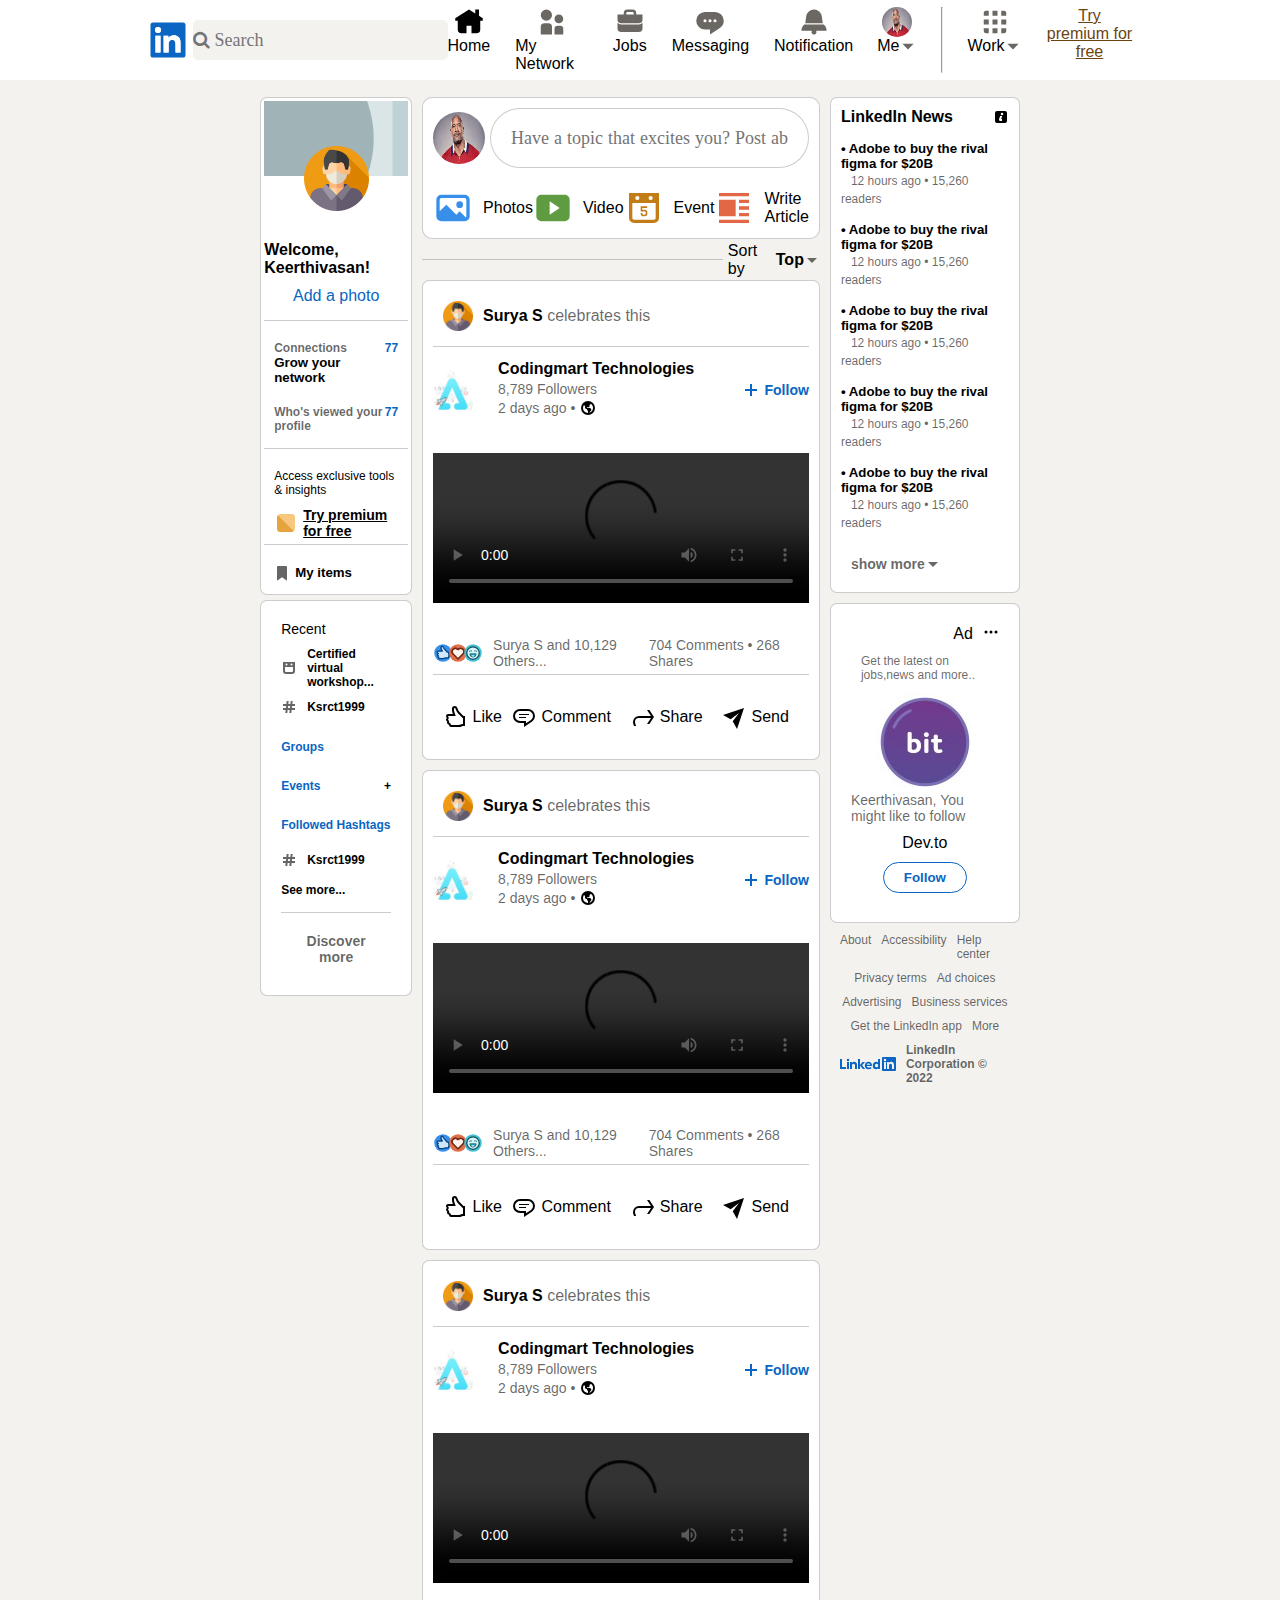
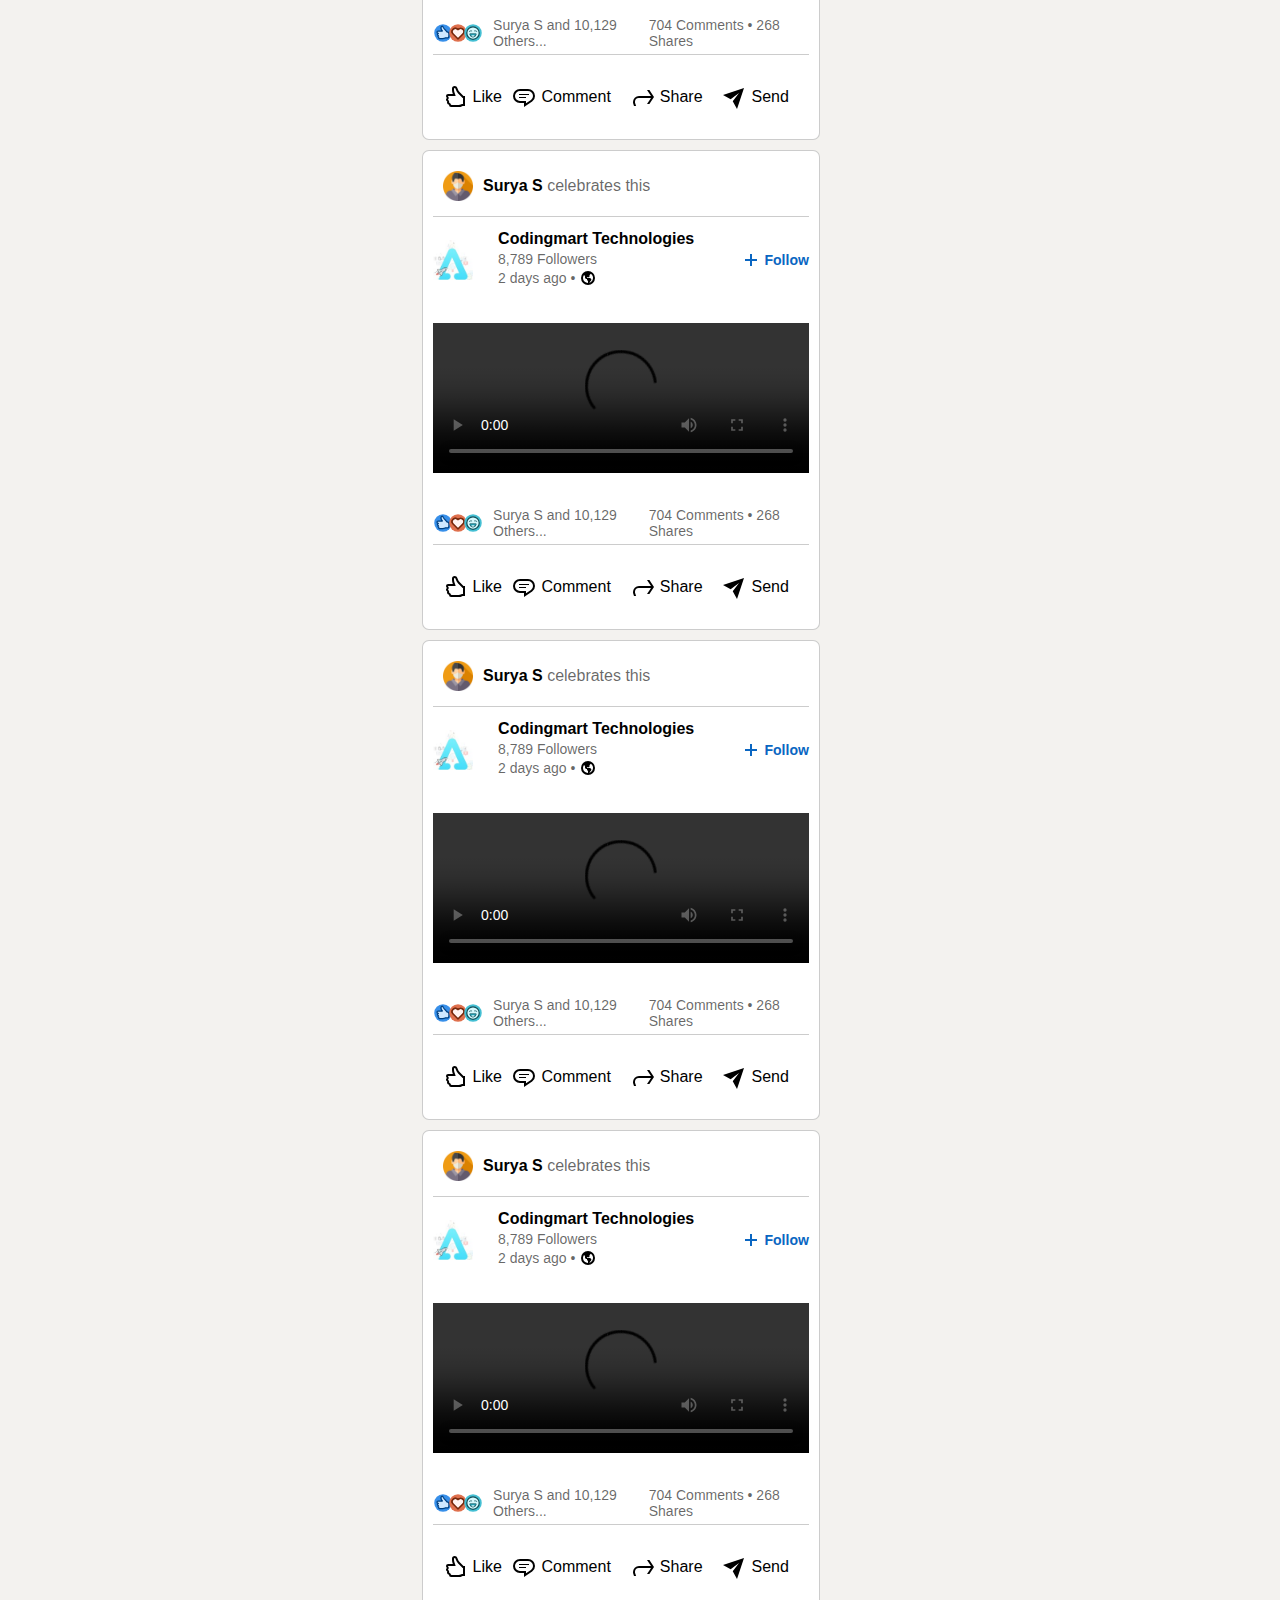
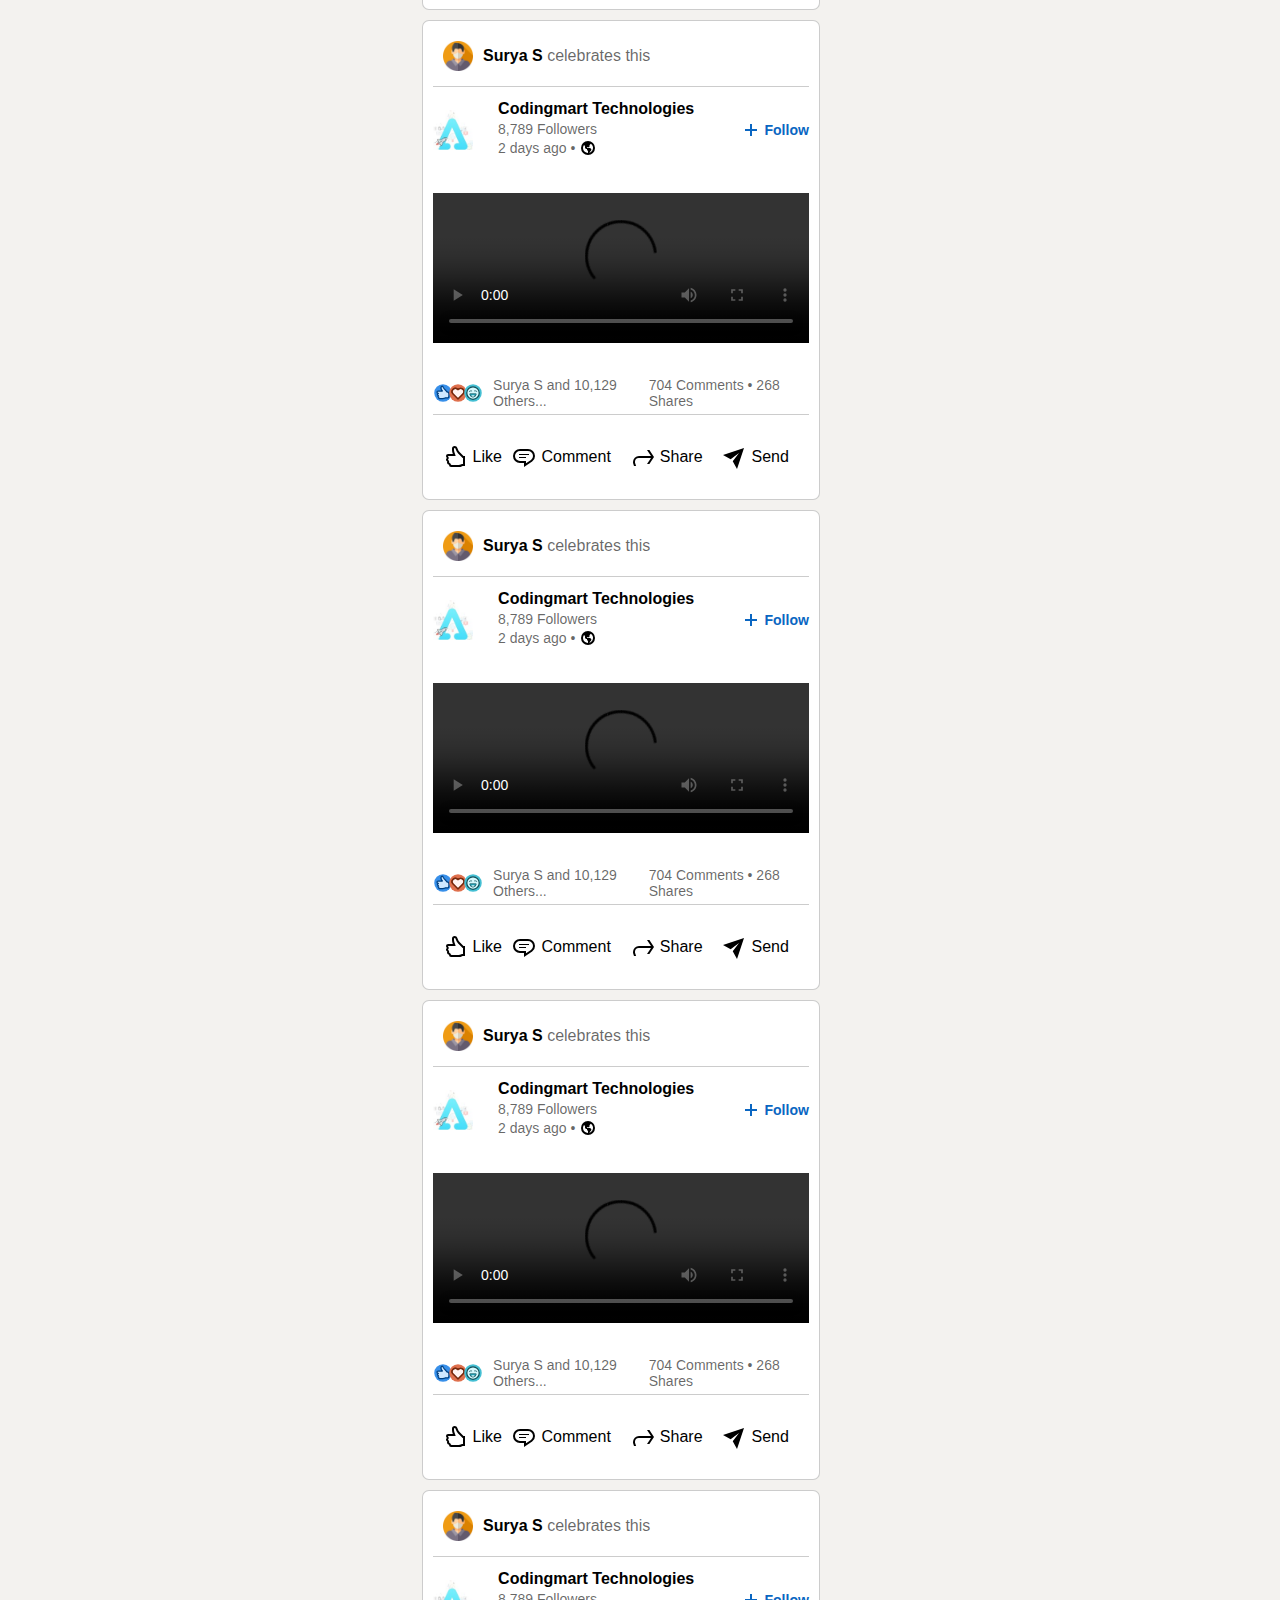
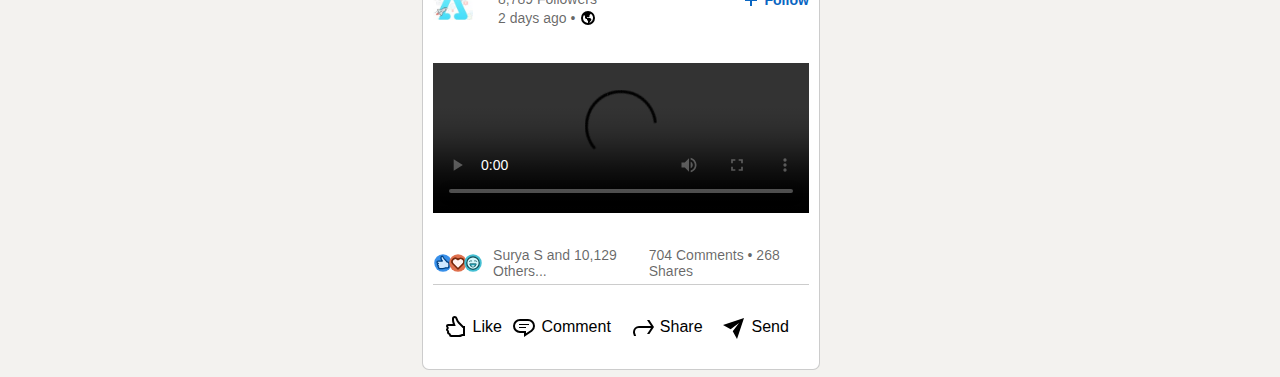
==== commit e2637c61: "commit" ====
--- a/index.html
+++ b/index.html
@@ -13,13 +13,13 @@
 </head>
 
 <body>
-    <div class="navBar main_grid">
+    <div class="navBar sm-hide main_grid">
         <div></div>
-        <div class="d-grid-cols justify-items-start align-items-center">
+        <div class="d-grid-cols links justify-items-start align-items-center">
             <div>
-                <div class="d-flex-rows gap-5 w-10">
+                <div class=" d-flex-rows gap-5 w-10">
                     <img src="./assets/Icons/LinkedIn_Icon.svg" class="icon btn" alt="LinkedIn_Icon">
-                    <input class="text_box" type="text" placeholder="&#xF002; Search">
+                    <input class="search text_box" type="text" placeholder="&#xF002; Search">
                 </div>
             </div>
             <div class="d-flex-rows justify-content-between gap-20">
@@ -35,38 +35,49 @@
                     <img src="./assets/Icons/Jobs.svg" class="icons" alt="Home">
                     <p class="make_gray">Jobs</p>
                 </div>
-                <div class="d-flex-cols btn align-items-center">
+                <div class="d-flex-cols lg-hide btn align-items-center">
                     <img src="./assets/Icons/Messaging.svg" class="icons" alt="Home">
                     <p class="make_gray">Messaging</p>
                 </div>
-                <div class="d-flex-cols btn align-items-center">
+                <div class="d-flex-cols lg-hide btn align-items-center">
                     <img src="./assets/Icons/Notification.svg" class="icons" alt="Home">
-                    <p class="make_gray">Notification</p>
-                </div>
-                <div id="Me" class="d-flex-cols btn align-items-center">
+                    <p class="make_gray ">Notification</p>
+                </div>
+                <div id="Me" class="d-flex-cols lg-hide btn align-items-center">
                     <img src="./assets/Images/Profile_picture.jpeg" class="icons rounded-img" alt="Home">
                     <p class="make_gray d-flex-rows">Me
                         <img src="./assets/Icons/Dropdown.svg" alt="Dropdown">
                     </p>
                 </div>
-                <hr>
-                <div class="d-flex-cols btn align-items-center">
+                <hr class="lg-hide">
+                <div class="d-flex-cols lg-hide btn align-items-center">
                     <img src="./assets/Icons/Work.svg" class="icons rounded-img" alt="Home">
                     <p class="make_gray d-flex-rows">Work
                         <img src="./assets/Icons/Dropdown.svg" alt="Dropdown">
                     </p>
                 </div>
-                <div class="d-flex-cols w-1 align-items-center text-align">
+                <div class="d-flex-cols lg-hide w-1 align-items-center text-align">
                     <a href="#">Try premium for free</a>
                 </div>
             </div>
         </div>
         <div></div>
     </div>
-    <div class="main_grid mt-2 top">
+
+    <!-- NavBar for small Devices -->
+    <div class="sm-show p-10 bg-white width-auto">
+        <div class="d-flex-rows gap-20">
+            <img src="./assets/Icons/man (1).png" class="sm-img" alt="ProfileIcon">
+            <input class="search text_box" type="text" placeholder="&#xF002; Search">
+            <img src="./assets/Icons/Messaging.svg" alt="">
+        </div>
+    </div>
+
+    <!-- Posts -->
+    <div class="main_grid sm-grid mt-2 top">
         <div></div>
-        <div class="grid gap-10 ">
-            <div>
+        <div class="grid gap-10 sm-grid ">
+            <div class="sm-hide">
                 <div class="w-100 border bg-white border-2 p-3 d-flex-cols align-items-center">
                     <div class="background height-75"></div>
                     <img src="./assets/Icons/man (1).png" class="change-icon btn" alt="">
@@ -135,7 +146,7 @@
                 </div>
             </div>
             <div>
-                <div class="article-write bg-white border-radius">
+                <div class="sm-hide article-write bg-white border-radius">
                     <div class="d-flex-rows align-items-center gap-5 p-5">
                         <img src="./assets/Images/Profile_picture.jpeg" class="rounded-img icon-1" alt="">
                         <input type="text" placeholder="Have a topic that excites you? Post about it.."
@@ -161,7 +172,7 @@
 
                     </div>
                 </div>
-                <div class="d-flex-rows align-items-center gap-5">
+                <div class="sm-hide d-flex-rows align-items-center gap-5">
                     <p class="divider"></p>
                     <div class="d-flex-rows align-items-center gap-5">
                         Sort by <div class="d-flex-rows align-items-center"><span class="bold">Top </span><img
@@ -169,7 +180,7 @@
                     </div>
                 </div>
 
-                <div class="all-posts">
+                <div class="container all-posts">
 
                     <div class="posts bg-white p-5 border border-2">
                         <div class="d-flex-rows align-items-center">
@@ -221,22 +232,22 @@
                             <div
                                 class="d-flex-rows align-items-center justify-content-center gap-5 w-100 reaction-icon">
                                 <img src="./assets/Icons/Like.svg" alt="Like">
-                                <div>Like</div>
+                                <div class="sm-hide">Like</div>
                             </div>
                             <div
                                 class="d-flex-rows align-items-center justify-content-center gap-5 p-5 w-100 reaction-icon">
                                 <img src="./assets/Icons/Comment.svg" alt="Comment">
-                                <div>Comment</div>
+                                <div class="sm-hide">Comment</div>
                             </div>
                             <div
                                 class="d-flex-rows align-items-center justify-content-center gap-5 p-5 w-100 reaction-icon">
                                 <img src="./assets/Icons/Share.svg" alt="Share">
-                                <div>Share</div>
+                                <div class="sm-hide">Share</div>
                             </div>
                             <div
                                 class="d-flex-rows align-items-center justify-content-center gap-5 p-5 w-100 reaction-icon">
                                 <img src="./assets/Icons/send.svg" alt="Send">
-                                <div>Send</div>
+                                <div class="sm-hide">Send</div>
                             </div>
                         </div>
                     </div>
@@ -290,22 +301,22 @@
                             <div
                                 class="d-flex-rows align-items-center justify-content-center gap-5 w-100 reaction-icon">
                                 <img src="./assets/Icons/Like.svg" alt="Like">
-                                <div>Like</div>
+                                <div class="sm-hide">Like</div>
                             </div>
                             <div
                                 class="d-flex-rows align-items-center justify-content-center gap-5 p-5 w-100 reaction-icon">
                                 <img src="./assets/Icons/Comment.svg" alt="Comment">
-                                <div>Comment</div>
+                                <div class="sm-hide">Comment</div>
                             </div>
                             <div
                                 class="d-flex-rows align-items-center justify-content-center gap-5 p-5 w-100 reaction-icon">
                                 <img src="./assets/Icons/Share.svg" alt="Share">
-                                <div>Share</div>
+                                <div class="sm-hide">Share</div>
                             </div>
                             <div
                                 class="d-flex-rows align-items-center justify-content-center gap-5 p-5 w-100 reaction-icon">
                                 <img src="./assets/Icons/send.svg" alt="Send">
-                                <div>Send</div>
+                                <div class="sm-hide">Send</div>
                             </div>
                         </div>
                     </div>
@@ -359,22 +370,22 @@
                             <div
                                 class="d-flex-rows align-items-center justify-content-center gap-5 w-100 reaction-icon">
                                 <img src="./assets/Icons/Like.svg" alt="Like">
-                                <div>Like</div>
+                                <div class="sm-hide">Like</div>
                             </div>
                             <div
                                 class="d-flex-rows align-items-center justify-content-center gap-5 p-5 w-100 reaction-icon">
                                 <img src="./assets/Icons/Comment.svg" alt="Comment">
-                                <div>Comment</div>
+                                <div class="sm-hide">Comment</div>
                             </div>
                             <div
                                 class="d-flex-rows align-items-center justify-content-center gap-5 p-5 w-100 reaction-icon">
                                 <img src="./assets/Icons/Share.svg" alt="Share">
-                                <div>Share</div>
+                                <div class="sm-hide">Share</div>
                             </div>
                             <div
                                 class="d-flex-rows align-items-center justify-content-center gap-5 p-5 w-100 reaction-icon">
                                 <img src="./assets/Icons/send.svg" alt="Send">
-                                <div>Send</div>
+                                <div class="sm-hide">Send</div>
                             </div>
                         </div>
                     </div>
@@ -428,22 +439,22 @@
                             <div
                                 class="d-flex-rows align-items-center justify-content-center gap-5 w-100 reaction-icon">
                                 <img src="./assets/Icons/Like.svg" alt="Like">
-                                <div>Like</div>
+                                <div class="sm-hide">Like</div>
                             </div>
                             <div
                                 class="d-flex-rows align-items-center justify-content-center gap-5 p-5 w-100 reaction-icon">
                                 <img src="./assets/Icons/Comment.svg" alt="Comment">
-                                <div>Comment</div>
+                                <div class="sm-hide">Comment</div>
                             </div>
                             <div
                                 class="d-flex-rows align-items-center justify-content-center gap-5 p-5 w-100 reaction-icon">
                                 <img src="./assets/Icons/Share.svg" alt="Share">
-                                <div>Share</div>
+                                <div class="sm-hide">Share</div>
                             </div>
                             <div
                                 class="d-flex-rows align-items-center justify-content-center gap-5 p-5 w-100 reaction-icon">
                                 <img src="./assets/Icons/send.svg" alt="Send">
-                                <div>Send</div>
+                                <div class="sm-hide">Send</div>
                             </div>
                         </div>
                     </div>
@@ -502,17 +513,17 @@
                             <div
                                 class="d-flex-rows align-items-center justify-content-center gap-5 p-5 w-100 reaction-icon">
                                 <img src="./assets/Icons/Comment.svg" alt="Comment">
-                                <div>Comment</div>
+                                <div class="sm-hide">Comment</div>
                             </div>
                             <div
                                 class="d-flex-rows align-items-center justify-content-center gap-5 p-5 w-100 reaction-icon">
                                 <img src="./assets/Icons/Share.svg" alt="Share">
-                                <div>Share</div>
+                                <div class="sm-hide">Share</div>
                             </div>
                             <div
                                 class="d-flex-rows align-items-center justify-content-center gap-5 p-5 w-100 reaction-icon">
                                 <img src="./assets/Icons/send.svg" alt="Send">
-                                <div>Send</div>
+                                <div class="sm-hide">Send</div>
                             </div>
                         </div>
                     </div>
@@ -566,25 +577,28 @@
                             <div
                                 class="d-flex-rows align-items-center justify-content-center gap-5 w-100 reaction-icon">
                                 <img src="./assets/Icons/Like.svg" alt="Like">
-                                <div>Like</div>
+                                <div class="sm-hide">Like</div>
                             </div>
                             <div
                                 class="d-flex-rows align-items-center justify-content-center gap-5 p-5 w-100 reaction-icon">
                                 <img src="./assets/Icons/Comment.svg" alt="Comment">
-                                <div>Comment</div>
+                                <div class="sm-hide">Comment</div>
                             </div>
                             <div
                                 class="d-flex-rows align-items-center justify-content-center gap-5 p-5 w-100 reaction-icon">
                                 <img src="./assets/Icons/Share.svg" alt="Share">
-                                <div>Share</div>
+                                <div class="sm-hide">Share</div>
                             </div>
                             <div
                                 class="d-flex-rows align-items-center justify-content-center gap-5 p-5 w-100 reaction-icon">
                                 <img src="./assets/Icons/send.svg" alt="Send">
-                                <div>Send</div>
-                            </div>
-                        </div>
-                    </div>
+                                <div class="sm-hide">Send</div>
+                            </div>
+                        </div>
+                    </div>
+
+
+
                     <div class="posts bg-white p-5 border border-2">
                         <div class="d-flex-rows align-items-center">
                             <img src="./assets/Icons/man (1).png" class="profile-icon p-5" alt="picture1">
@@ -635,22 +649,22 @@
                             <div
                                 class="d-flex-rows align-items-center justify-content-center gap-5 w-100 reaction-icon">
                                 <img src="./assets/Icons/Like.svg" alt="Like">
-                                <div>Like</div>
+                                <div class="sm-hide">Like</div>
                             </div>
                             <div
                                 class="d-flex-rows align-items-center justify-content-center gap-5 p-5 w-100 reaction-icon">
                                 <img src="./assets/Icons/Comment.svg" alt="Comment">
-                                <div>Comment</div>
+                                <div class="sm-hide">Comment</div>
                             </div>
                             <div
                                 class="d-flex-rows align-items-center justify-content-center gap-5 p-5 w-100 reaction-icon">
                                 <img src="./assets/Icons/Share.svg" alt="Share">
-                                <div>Share</div>
+                                <div class="sm-hide">Share</div>
                             </div>
                             <div
                                 class="d-flex-rows align-items-center justify-content-center gap-5 p-5 w-100 reaction-icon">
                                 <img src="./assets/Icons/send.svg" alt="Send">
-                                <div>Send</div>
+                                <div class="sm-hide">Send</div>
                             </div>
                         </div>
                     </div>
@@ -704,22 +718,22 @@
                             <div
                                 class="d-flex-rows align-items-center justify-content-center gap-5 w-100 reaction-icon">
                                 <img src="./assets/Icons/Like.svg" alt="Like">
-                                <div>Like</div>
+                                <div class="sm-hide">Like</div>
                             </div>
                             <div
                                 class="d-flex-rows align-items-center justify-content-center gap-5 p-5 w-100 reaction-icon">
                                 <img src="./assets/Icons/Comment.svg" alt="Comment">
-                                <div>Comment</div>
+                                <div class="sm-hide">Comment</div>
                             </div>
                             <div
                                 class="d-flex-rows align-items-center justify-content-center gap-5 p-5 w-100 reaction-icon">
                                 <img src="./assets/Icons/Share.svg" alt="Share">
-                                <div>Share</div>
+                                <div class="sm-hide">Share</div>
                             </div>
                             <div
                                 class="d-flex-rows align-items-center justify-content-center gap-5 p-5 w-100 reaction-icon">
                                 <img src="./assets/Icons/send.svg" alt="Send">
-                                <div>Send</div>
+                                <div class="sm-hide">Send</div>
                             </div>
                         </div>
                     </div>
@@ -773,22 +787,22 @@
                             <div
                                 class="d-flex-rows align-items-center justify-content-center gap-5 w-100 reaction-icon">
                                 <img src="./assets/Icons/Like.svg" alt="Like">
-                                <div>Like</div>
+                                <div class="sm-hide">Like</div>
                             </div>
                             <div
                                 class="d-flex-rows align-items-center justify-content-center gap-5 p-5 w-100 reaction-icon">
                                 <img src="./assets/Icons/Comment.svg" alt="Comment">
-                                <div>Comment</div>
+                                <div class="sm-hide">Comment</div>
                             </div>
                             <div
                                 class="d-flex-rows align-items-center justify-content-center gap-5 p-5 w-100 reaction-icon">
                                 <img src="./assets/Icons/Share.svg" alt="Share">
-                                <div>Share</div>
+                                <div class="sm-hide">Share</div>
                             </div>
                             <div
                                 class="d-flex-rows align-items-center justify-content-center gap-5 p-5 w-100 reaction-icon">
                                 <img src="./assets/Icons/send.svg" alt="Send">
-                                <div>Send</div>
+                                <div class="sm-hide">Send</div>
                             </div>
                         </div>
                     </div>
@@ -842,98 +856,28 @@
                             <div
                                 class="d-flex-rows align-items-center justify-content-center gap-5 w-100 reaction-icon">
                                 <img src="./assets/Icons/Like.svg" alt="Like">
-                                <div>Like</div>
+                                <div class="sm-hide">Like</div>
                             </div>
                             <div
                                 class="d-flex-rows align-items-center justify-content-center gap-5 p-5 w-100 reaction-icon">
                                 <img src="./assets/Icons/Comment.svg" alt="Comment">
-                                <div>Comment</div>
+                                <div class="sm-hide">Comment</div>
                             </div>
                             <div
                                 class="d-flex-rows align-items-center justify-content-center gap-5 p-5 w-100 reaction-icon">
                                 <img src="./assets/Icons/Share.svg" alt="Share">
-                                <div>Share</div>
+                                <div class="sm-hide">Share</div>
                             </div>
                             <div
                                 class="d-flex-rows align-items-center justify-content-center gap-5 p-5 w-100 reaction-icon">
                                 <img src="./assets/Icons/send.svg" alt="Send">
-                                <div>Send</div>
-                            </div>
-                        </div>
-                    </div>
-                    <div class="posts bg-white p-5 border border-2">
-                        <div class="d-flex-rows align-items-center">
-                            <img src="./assets/Icons/man (1).png" class="profile-icon p-5" alt="picture1">
-                            <b>Surya S</b>&nbsp;<div class="font-light">celebrates this</div>
-                        </div>
-                        <div class="divider width-auto my-5"></div>
-                        <div class="d-flex-rows justify-content-between align-items-center">
-                            <div class="d-flex-rows align-items-center gap-20">
-                                <img src="./assets/Images/profile_1.jpeg" class="icon" alt="">
-                                <div>
-                                    <h4 class="mx-1">Codingmart Technologies</h4>
-                                    <div class="font-light font-small">8,789 Followers</div>
-                                    <div class="d-flex-rows gap-5 mx-1">
-                                        <div class="font-light font-small">
-                                            2 days ago &bull;
-                                        </div>
-                                        <div>
-                                            <img src="./assets/Icons/Globle.svg" class="globe-icon" alt="Globe">
-                                        </div>
-                                    </div>
-                                </div>
-                            </div>
-                            <div class="text-color d-flex-rows gap-5 btn align-items-center">
-                                <img src="./assets/Icons/Add.svg" alt="">
-                                <h3>Follow</h3>
-                            </div>
-                        </div>
-                        <video class="video-style"
-                            src="https://dms.licdn.com/playlist/C5605AQGdfxh14eM9CA/mp4-720p-30fp-crf28/0/1663052539569?e=1663912800&v=beta&t=EWysbaQ_pkUg7hau7sR7Pa_zQw2YvqwxKvFCGb-qm4o"
-                            autoplay controls></video>
-                        <div class="d-flex-rows align-items-center justify-content-between">
-                            <div class="d-flex-rows align-items-center">
-                                <div class="d-flex-rows">
-                                    <img src="./assets/posts-reaction/Like.svg" class="reaction" alt="Like">
-                                    <img src="./assets/posts-reaction/Heart.svg" class="position reaction" alt="Heart">
-                                    <img src="./assets/posts-reaction/Smile.svg" class="position1 reaction" alt="Smile">
-                                </div>
-                                <div class="font-light font-small">
-                                    Surya S and 10,129 Others...
-                                </div>
-                            </div>
-                            <div class="font-light font-small">
-                                704 Comments &bull; 268 Shares
-                            </div>
-                        </div>
-                        <div class="divider width-auto my-5"></div>
-                        <div class="d-flex-rows justify-content-between p-5">
-                            <div
-                                class="d-flex-rows align-items-center justify-content-center gap-5 w-100 reaction-icon">
-                                <img src="./assets/Icons/Like.svg" alt="Like">
-                                <div>Like</div>
-                            </div>
-                            <div
-                                class="d-flex-rows align-items-center justify-content-center gap-5 p-5 w-100 reaction-icon">
-                                <img src="./assets/Icons/Comment.svg" alt="Comment">
-                                <div>Comment</div>
-                            </div>
-                            <div
-                                class="d-flex-rows align-items-center justify-content-center gap-5 p-5 w-100 reaction-icon">
-                                <img src="./assets/Icons/Share.svg" alt="Share">
-                                <div>Share</div>
-                            </div>
-                            <div
-                                class="d-flex-rows align-items-center justify-content-center gap-5 p-5 w-100 reaction-icon">
-                                <img src="./assets/Icons/send.svg" alt="Send">
-                                <div>Send</div>
-                            </div>
-                        </div>
-                    </div>
-                    
+                                <div class="sm-hide">Send</div>
+                            </div>
+                        </div>
+                    </div>
                 </div>
             </div>
-            <div>
+            <div class="sm-hide">
                 <div class="linkedIn_news bg-white p-5 border border-2 ">
                     <div class="d-flex-rows justify-content-between">
                         <h4>LinkedIn News</h4>
@@ -943,7 +887,8 @@
                         <div class="btn">
                             <h5>&bull; Adobe to buy the rival figma for $20B</h5>
                             <div>
-                                <span class=" p-5 font-light font-verysmall">12 hours ago &bull; 15,260 readers</span>
+                                <span class=" p-5 font-light font-verysmall">12 hours ago &bull; 15,260
+                                    readers</span>
                             </div>
                         </div>
                     </div>
@@ -951,7 +896,8 @@
                         <div class="btn">
                             <h5>&bull; Adobe to buy the rival figma for $20B</h5>
                             <div>
-                                <span class=" p-5 font-light font-verysmall">12 hours ago &bull; 15,260 readers</span>
+                                <span class=" p-5 font-light font-verysmall">12 hours ago &bull; 15,260
+                                    readers</span>
                             </div>
                         </div>
                     </div>
@@ -959,7 +905,8 @@
                         <div class="btn">
                             <h5>&bull; Adobe to buy the rival figma for $20B</h5>
                             <div>
-                                <span class=" p-5 font-light font-verysmall">12 hours ago &bull; 15,260 readers</span>
+                                <span class=" p-5 font-light font-verysmall">12 hours ago &bull; 15,260
+                                    readers</span>
                             </div>
                         </div>
                     </div>
@@ -967,7 +914,8 @@
                         <div class="btn">
                             <h5>&bull; Adobe to buy the rival figma for $20B</h5>
                             <div>
-                                <span class=" p-5 font-light font-verysmall">12 hours ago &bull; 15,260 readers</span>
+                                <span class=" p-5 font-light font-verysmall">12 hours ago &bull; 15,260
+                                    readers</span>
                             </div>
                         </div>
                     </div>
@@ -975,7 +923,8 @@
                         <div class="btn">
                             <h5>&bull; Adobe to buy the rival figma for $20B</h5>
                             <div>
-                                <span class=" p-5 font-light font-verysmall">12 hours ago &bull; 15,260 readers</span>
+                                <span class=" p-5 font-light font-verysmall">12 hours ago &bull; 15,260
+                                    readers</span>
                             </div>
                         </div>
                     </div>
@@ -1025,9 +974,8 @@
                     </div>
                 </div>
             </div>
-
         </div>
-        <div></div>
+
         <div id="aboutMeSection" class="hide border border-2 d-flex-cols gap-10 w-100  bg-white profile-top">
             <div class="d-flex-rows align-items-center gap-10">
                 <img src="./assets/Icons/man.png" class="btn" alt="Profile_Icon" width="40px" height="40px">
@@ -1044,7 +992,8 @@
             <div class="d-flex-cols gap-10">
                 <div class="d-flex-rows align-items-center gap-5">
                     <img src="./assets/Icons/Premium.svg" alt="Premium">
-                    <a href="#" class="rm-underline font-black font-small btn font-bold m-0">Try premium for free</a>
+                    <a href="#" class="rm-underline font-black font-small btn font-bold m-0">Try premium for
+                        free</a>
                 </div>
                 <div class="font-color font-small semi-bold btn">Setting & Privacy</div>
                 <div class="font-color font-small semi-bold btn">Help</div>
@@ -1057,8 +1006,8 @@
             </div>
             <div class="divider m-auto"></div>
             <div class="font-color font-small semi-bold btn">Sign Out</div>
-
         </div>
+
     </div>
     <script src="./index.js"></script>
 </body>
--- a/index.css
+++ b/index.css
@@ -10,7 +10,7 @@
     --brown: #6C4411;
     --black: #000;
     --text: rgba(0, 0, 0, 0.6);
-    --border: rgba(0,0,0,0.2);
+    --border: rgba(0, 0, 0, 0.2);
     --blue: #0A66C2;
 }
 
@@ -22,27 +22,32 @@
 .navBar {
     background-color: white;
     width: 100%;
-    position: fixed;
+    position: sticky;
     z-index: 1;
     top: 0px;
 }
-.main_grid{
+
+.main_grid {
     display: grid;
     grid-template-columns: 1fr 3fr 1fr;
     padding: 7px;
 }
-.grid{
+
+.grid {
     display: grid;
     grid-template-columns: 1.2fr 3fr 1.5fr;
 }
-.icon{
+
+.icon {
     width: 40px;
     height: 40px;
 }
-.icons{
+
+.icons {
     width: 30px;
     height: 30px;
 }
+
 .text_box {
     background-color: var(--grey);
     outline: none;
@@ -58,197 +63,250 @@
     font-size: 18px;
 }
 
-.d-flex-rows{
+.d-flex-rows {
     display: flex;
     flex-direction: row;
 }
-.gap-5{
+
+.gap-5 {
     gap: 5px;
 }
 
-.d-flex-cols{
+.d-flex-cols {
     display: flex;
     flex-direction: column;
 }
-.d-grid-cols{
-   display: grid;
-   grid-template-columns: 0.5fr 1fr;
-   justify-content: space-between;
-}
-.justify-items-start{
+
+.d-grid-cols {
+    display: grid;
+    grid-template-columns: 0.5fr 1fr;
+    justify-content: space-between;
+}
+
+.justify-items-start {
     justify-items: start;
 }
-.align-items-center{
+
+.align-items-center {
     align-items: center;
 }
-.gap-20{
+
+.gap-20 {
     gap: 25px;
 }
-.w-10{
+
+.w-10 {
     width: 300px;
 }
-.gap-10{
-    gap:10px;
-}
-.rounded-img{
+
+.gap-10 {
+    gap: 10px;
+}
+
+.rounded-img {
     border-radius: 50%;
 }
-.make-gray{
+
+.make-gray {
     color: var(--grey);
 }
-.text-align{
+
+.text-align {
     text-align: center;
 }
-.justify-content-around{
+
+.justify-content-around {
     justify-content: space-around;
 }
-.justify-content-between{
+
+.justify-content-between {
     justify-content: space-between;
 }
-.w-1{
+
+.w-1 {
     width: 100px;
 }
-.w-1 a{
+
+.w-1 a {
     color: var(--brown);
 }
-.mt-2{
+
+.mt-2 {
     margin-top: 10px;
 }
-.d-grid-cols-2{
+
+.d-grid-cols-2 {
     grid-template-rows: 1fr 2fr 1fr;
 }
-.red{
+
+.red {
     background-color: red;
     width: 100%;
 }
-.icon-1{
+
+.icon-1 {
     width: 52px;
     height: 52px;
 }
-.bg-white{
+
+.bg-white {
     background-color: var(--white);
 }
-.p-2{
+
+.p-2 {
     padding: 5px;
 }
-.align-items-stretch{
+
+.align-items-stretch {
     align-items: stretch;
 }
-.border{
+
+.border {
     border: 1px solid var(--border);
     border-radius: 30px;
     padding: 20px;
 }
-.w-100{
-    width: 100%;
-}
-.article-icon{
+
+.w-100 {
+    width: 100%;
+}
+
+.article-icon {
     width: 40px;
     height: 40px;
 }
-.upload{
-    width: 100%;
-}
-.justify-content-evenly{
+
+.upload {
+    width: 100%;
+}
+
+.justify-content-evenly {
     justify-content: space-evenly;
 }
-.p-5{
+
+.p-5 {
     padding: 10px;
 }
-.divider{
+
+.divider {
     height: 1px;
-    width:82%;
+    width: 82%;
     background-color: var(--border);
     margin: 20px 0px;
 }
-.bold{
+
+.bold {
     font-weight: bold;
 }
-.semi-bold{
+
+.semi-bold {
     font-weight: 600;
 }
-.border-radius{
+
+.border-radius {
     border-radius: 10px;
     border: 1px solid var(--border);
 }
-.font-light{
+
+.font-light {
     font-weight: 100;
     color: var(--text);
 }
-.font-color{
+
+.font-color {
     color: var(--text);
 }
-.profile-icon{
+
+.profile-icon {
     width: 50px;
     height: 50px;
 }
-.width-auto{
+
+.width-auto {
     width: 100%;
     margin: 0;
 }
-.my-5{
+
+.my-5 {
     margin: 5px 0px 10px 0px;
 }
-.font-small{
+
+.font-small {
     font-size: 14px;
 }
-.font-verysmall{
+
+.font-verysmall {
     font-size: 12px;
 }
-.mx-1{
+
+.mx-1 {
     margin: 3px 0px;
 }
-.video-style{
+
+.video-style {
     width: 100%;
     height: 100%;
     margin: 30px 0px;
 }
-.position{
+
+.position {
     position: relative;
     left: -5px;
 }
-.position1{
+
+.position1 {
     position: relative;
     left: -10px;
 }
-.reaction{
+
+.reaction {
     width: 20px;
     height: 20px;
 }
-.align-items-end{
+
+.align-items-end {
     align-items: flex-end;
 }
-.reaction-icon:hover{
+
+.reaction-icon:hover {
     background-color: rgba(0, 0, 0, 0.1);
     border-radius: 5px;
 }
-.justify-content-center{
+
+.justify-content-center {
     justify-content: center;
 }
-.border-2{
+
+.border-2 {
     width: 100%;
     border-radius: 7px;
     /* padding: 0px; */
 }
-.all-posts{
+
+.all-posts {
     display: flex;
     flex-direction: column;
     gap: 10px;
 }
-.p-10{
+
+.p-10 {
     padding: 10px;
 }
-.m-5{
+
+.m-5 {
     margin: 15px 0px 0px 0px;
 }
-.font-bold{
+
+.font-bold {
     font-weight: 600;
     color: var(--text);
 }
-.justify-content-end{
+
+.justify-content-end {
     justify-content: flex-end;
 }
-.follow{
+
+.follow {
     padding: 7px 20px;
     border-radius: 50px;
     background-color: transparent;
@@ -256,115 +314,156 @@
     color: var(--blue);
     font-weight: 600;
 }
-.follow:hover{
+
+.follow:hover {
     border: 2px solid var(--blue);
     background-color: #0a66c20f;
 }
-.footer div a{
+
+.footer div a {
     color: var(--text);
     text-decoration: none;
 }
-.background{
-    width: 100%;
-    background:url('./assets/Images/Background.svg');
+
+.background {
+    width: 100%;
+    background: url('./assets/Images/Background.svg');
     background-size: cover;
     background-position: center;
 }
-.p-0{
+
+.p-0 {
     padding: 0px;
 }
-.height-75{
+
+.height-75 {
     height: 75px;
 }
-.change-icon{
+
+.change-icon {
     width: 65px;
     height: 65px;
     position: relative;
     bottom: 30px;
 }
-.add_a_photo{
+
+.add_a_photo {
     color: var(--blue);
     text-decoration: none;
 }
-.div{
+
+.div {
     display: flex;
 }
-.align-self-start{
+
+.align-self-start {
     align-self: flex-start;
 }
-.text-color{
+
+.text-color {
     color: var(--blue);
     font-weight: 900;
     font-size: 12px;
 }
-.connections:hover{
+
+.connections:hover {
     background-color: var(--grey);
 }
-.premium{
+
+.premium {
     color: var(--black);
     font-weight: 800;
 }
-.m-0{
+
+.m-0 {
     margin: 0px;
 }
-.px-5{
+
+.px-5 {
     padding: 0px 10px;
 }
-.premium-container:hover{
+
+.premium-container:hover {
     background-color: var(--grey);
 }
-.wishlist:hover{
-   background-color: var(--grey);
-}
-.p-3{
+
+.wishlist:hover {
+    background-color: var(--grey);
+}
+
+.p-3 {
     padding: 3px;
 }
-.font-black{
+
+.font-black {
     color: black;
 }
-.m-0{
+
+.m-0 {
     margin: 0px;
 }
-.btn{
+
+.btn {
     cursor: pointer;
 }
 
-.fixed{
+.fixed {
     position: fixed;
     z-index: 0;
     top: 58px;
     width: 15.5%;
 }
-.recent-fixed{
+
+.recent-fixed {
     position: fixed;
     z-index: 1;
     width: 12.2%;
     top: 62px;
 }
-.profile-top{
+
+.profile-top {
     position: fixed;
-    width: 12%;
-    top: 68px;
+    width: auto;
     z-index: 2;
-    right: 650px;
-}
-.m-auto{
-   margin: 0px;
-   width: 100% !important;
-}
-@media screen and (max-width:720px){
-    
-}
-.top{
-    position: relative;
-    top: 70px;
-}
-.mb-5{
+    top: 7%;
+}
+
+.m-auto {
+    margin: 0px;
+    width: 100% !important;
+}
+
+.mb-5 {
     margin-bottom: 5px;
 }
-.hide{
+
+.hide {
     display: none;
 }
-.rm-underline{
+
+.rm-underline {
     text-decoration: none;
+}
+.sm-show{
+    display: none;
+}
+@media screen and (max-width:1038px) {
+  .lg-hide{
+    display: none;
+  }
+}
+
+@media screen and (max-width:550px) {
+  .sm-hide{
+    display: none;
+  }   
+  .sm-show{
+    display: block;
+  }
+  .sm-img{
+     max-width: 40px;
+  }
+  .sm-grid{
+    display: flex;
+  }
 }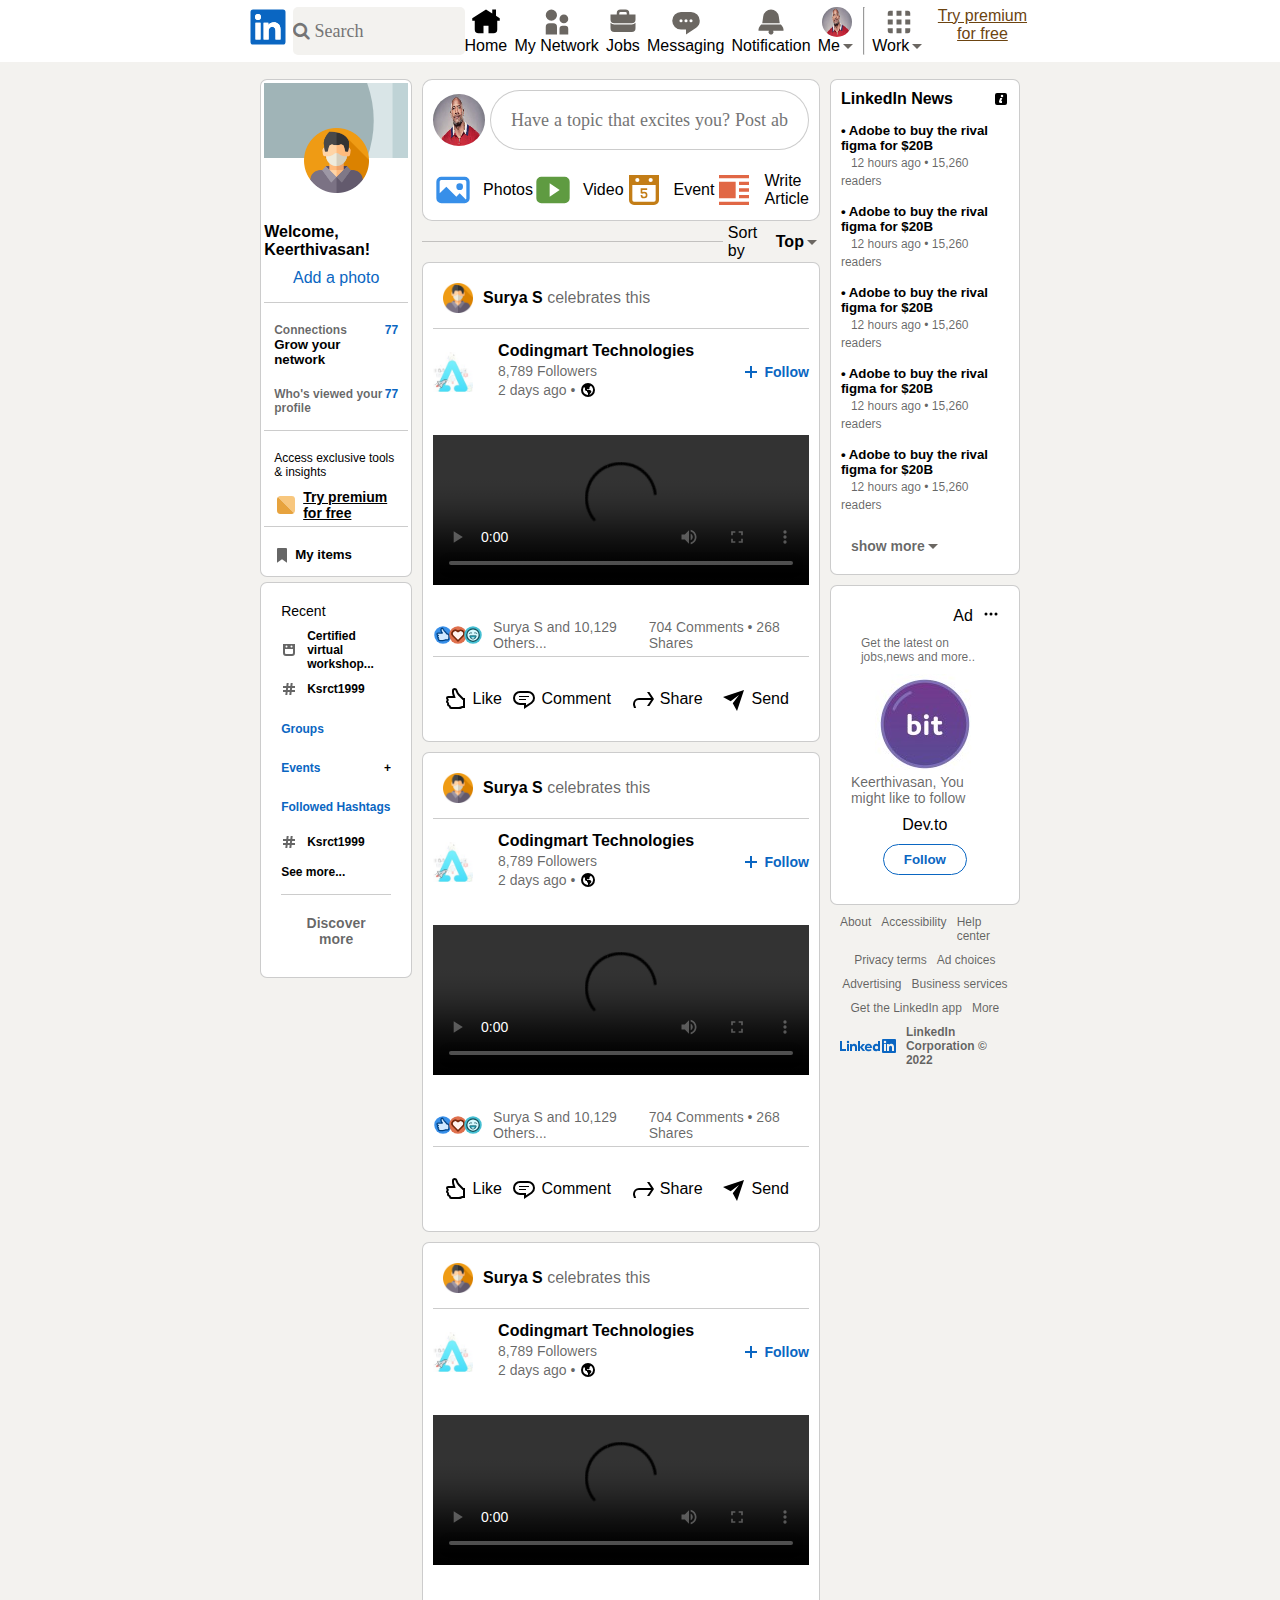
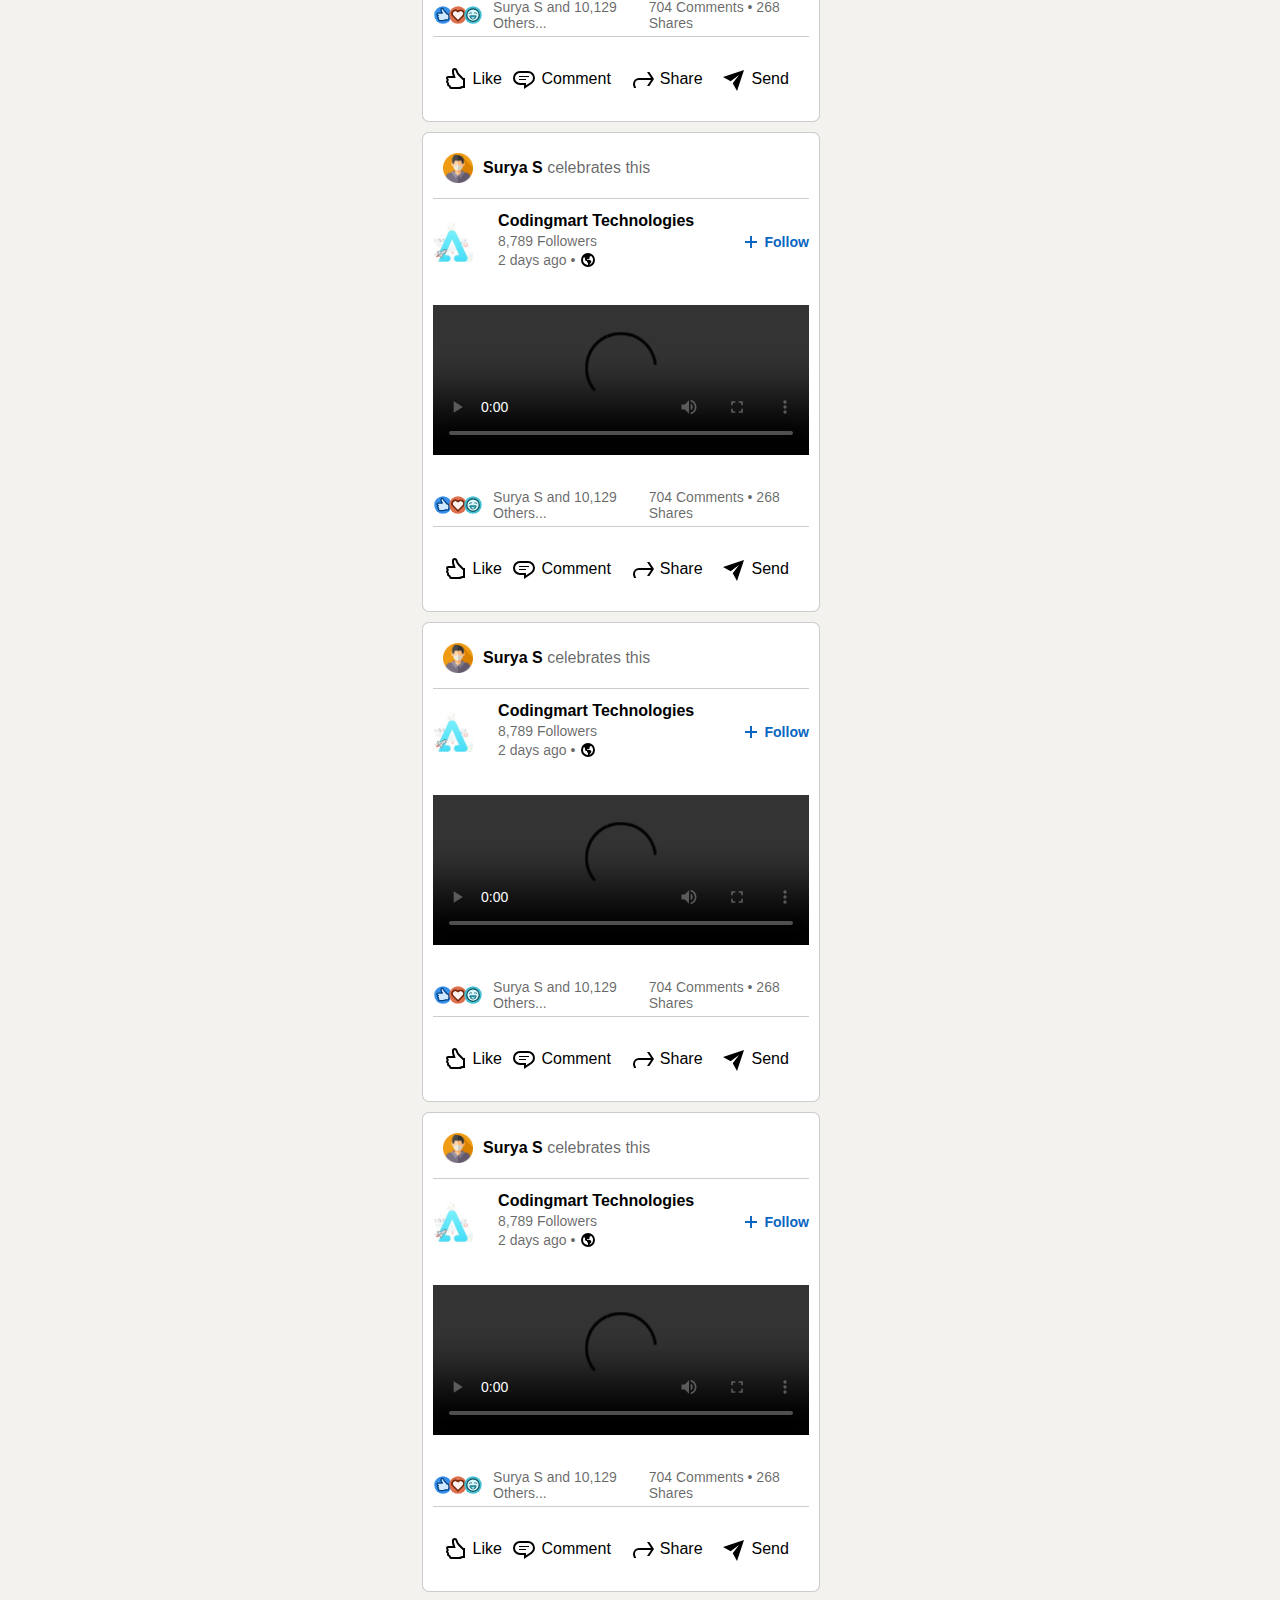
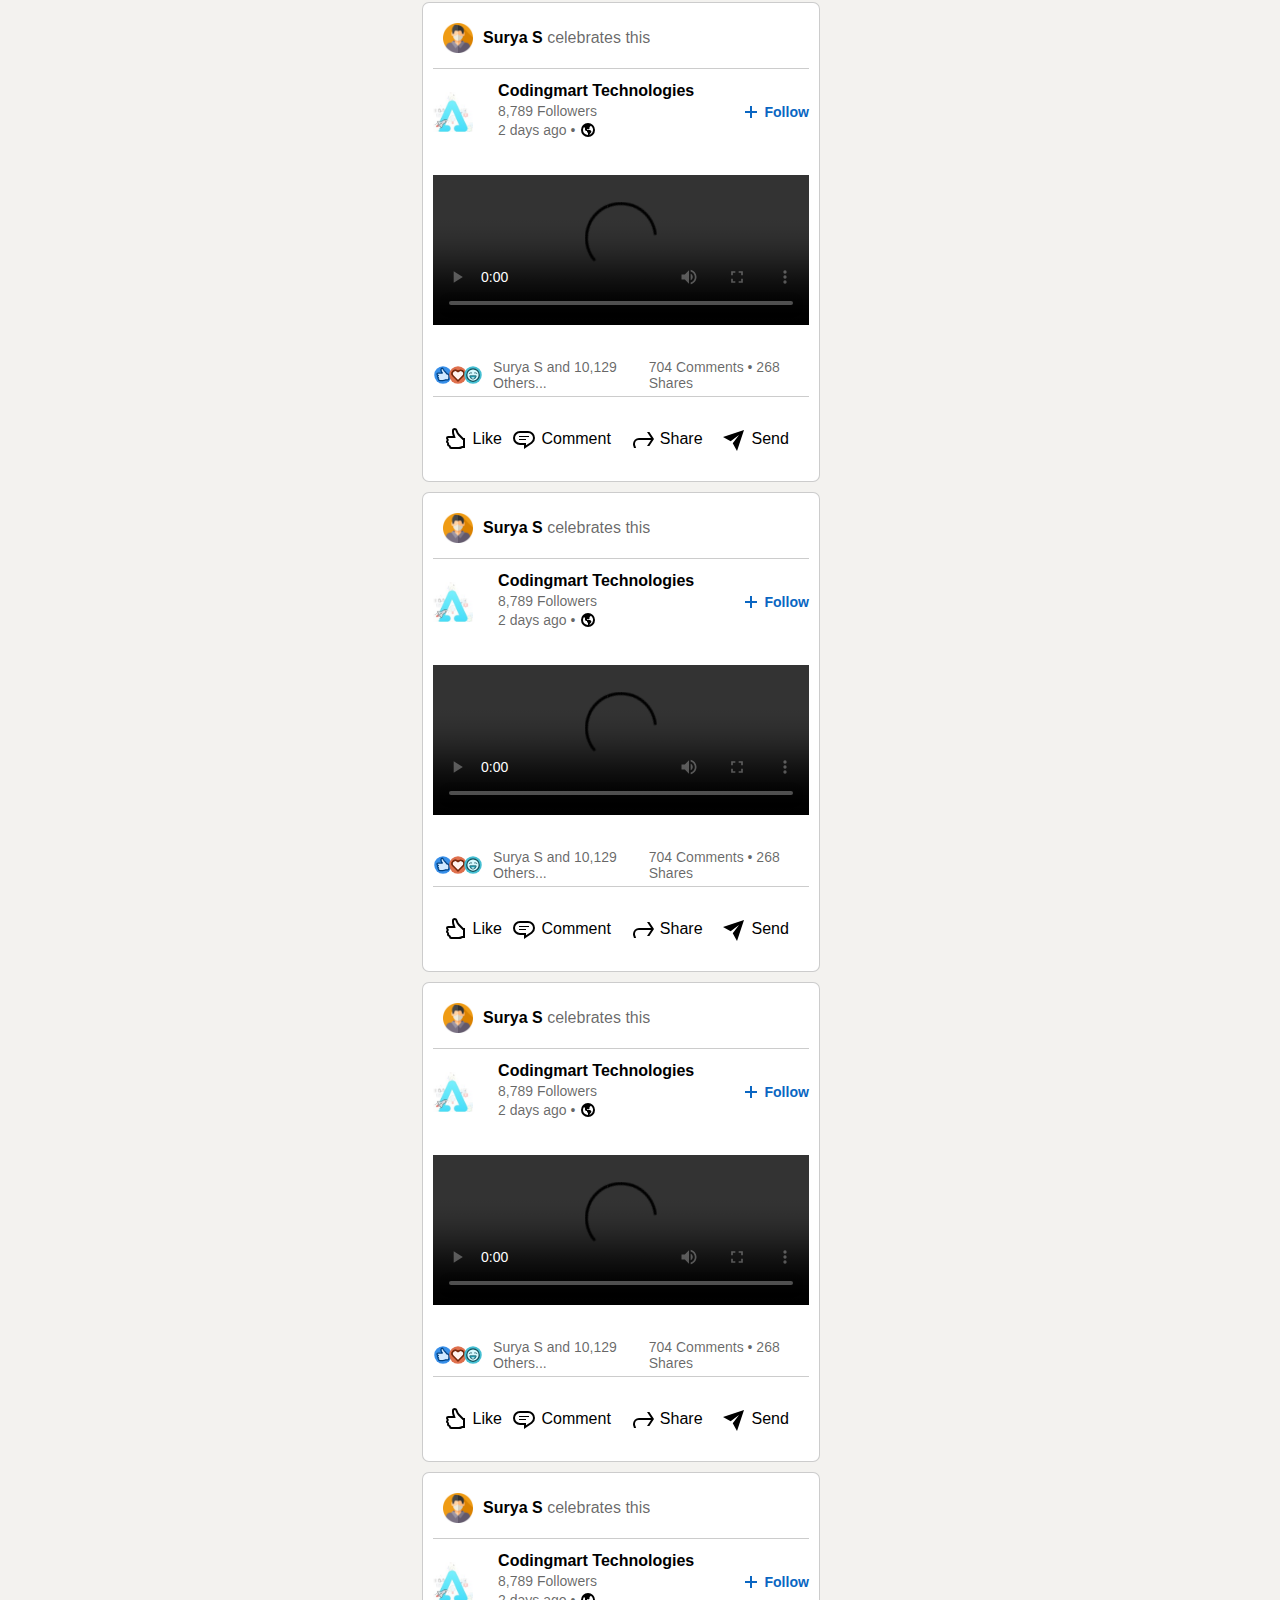
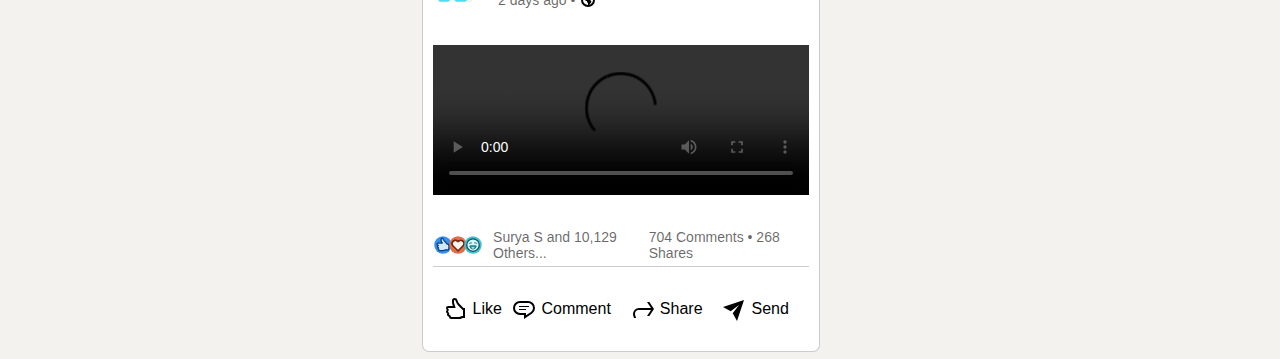
==== commit 89c0c8e3: "commit" ====
--- a/index.html
+++ b/index.html
@@ -13,16 +13,14 @@
 </head>
 
 <body>
-    <div class="navBar sm-hide main_grid">
+    <div class="navBar sm-grid main_grid">
         <div></div>
-        <div class="d-grid-cols links justify-items-start align-items-center">
-            <div>
-                <div class=" d-flex-rows gap-5 w-10">
-                    <img src="./assets/Icons/LinkedIn_Icon.svg" class="icon btn" alt="LinkedIn_Icon">
-                    <input class="search text_box" type="text" placeholder="&#xF002; Search">
-                </div>
+        <div class="sm-hide d-flex-rows justify-content-between">
+            <div class="d-flex-rows gap-5 w-10">
+                <img src="./assets/Icons/LinkedIn_Icon.svg" class="icon btn" alt="LinkedIn_Icon">
+                <input class="search text_box" type="text" placeholder="&#xF002; Search">
             </div>
-            <div class="d-flex-rows justify-content-between gap-20">
+            <div class="d-flex-rows w-100 justify-content-between">
                 <div class="d-flex-cols btn align-items-center">
                     <img src="./assets/Icons/Home.svg" class="icons" alt="Home">
                     <p>Home</p>
@@ -114,7 +112,7 @@
                         </div>
                     </div>
                 </div>
-                <div id="recent" class="recent bg-white border border-2   my-5">
+                <div id="recent" class="recent lg-hide bg-white border border-2   my-5">
                     <div class="d-flex-cols gap-20">
                         <div>
                             <div class="font-small">Recent</div>
@@ -933,7 +931,7 @@
                         <img src="./assets/Icons/Dropdown.svg" alt="">
                     </div>
                 </div>
-                <div id="fixed">
+                <div id="fixed lg-hide">
                     <div class="ads bg-white border border-2 mt-2 d-flex-cols align-items-center">
                         <div class="d-flex-rows w-100 justify-content-end align-items-center gap-10">
                             <div>
--- a/index.css
+++ b/index.css
@@ -444,26 +444,42 @@
 .rm-underline {
     text-decoration: none;
 }
-.sm-show{
+
+.sm-show {
     display: none;
 }
+
+
+@media screen and (max-width:550px) {
+    .sm-hide {
+        display: none;
+    }
+
+    .sm-show {
+        display: block;
+    }
+
+    .sm-img {
+        max-width: 40px;
+    }
+
+    .sm-grid {
+        display: flex;
+    }
+}
+
+@media screen and (max-width:912px) {
+    .sm-grid {
+        display: flex;
+        flex-direction: column;
+    }
+    .lg-hide{
+        display: none;
+    }
+}
+
 @media screen and (max-width:1038px) {
-  .lg-hide{
-    display: none;
-  }
-}
-
-@media screen and (max-width:550px) {
-  .sm-hide{
-    display: none;
-  }   
-  .sm-show{
-    display: block;
-  }
-  .sm-img{
-     max-width: 40px;
-  }
-  .sm-grid{
-    display: flex;
-  }
-}+    .lg-hide {
+        display: none;
+    }
+} 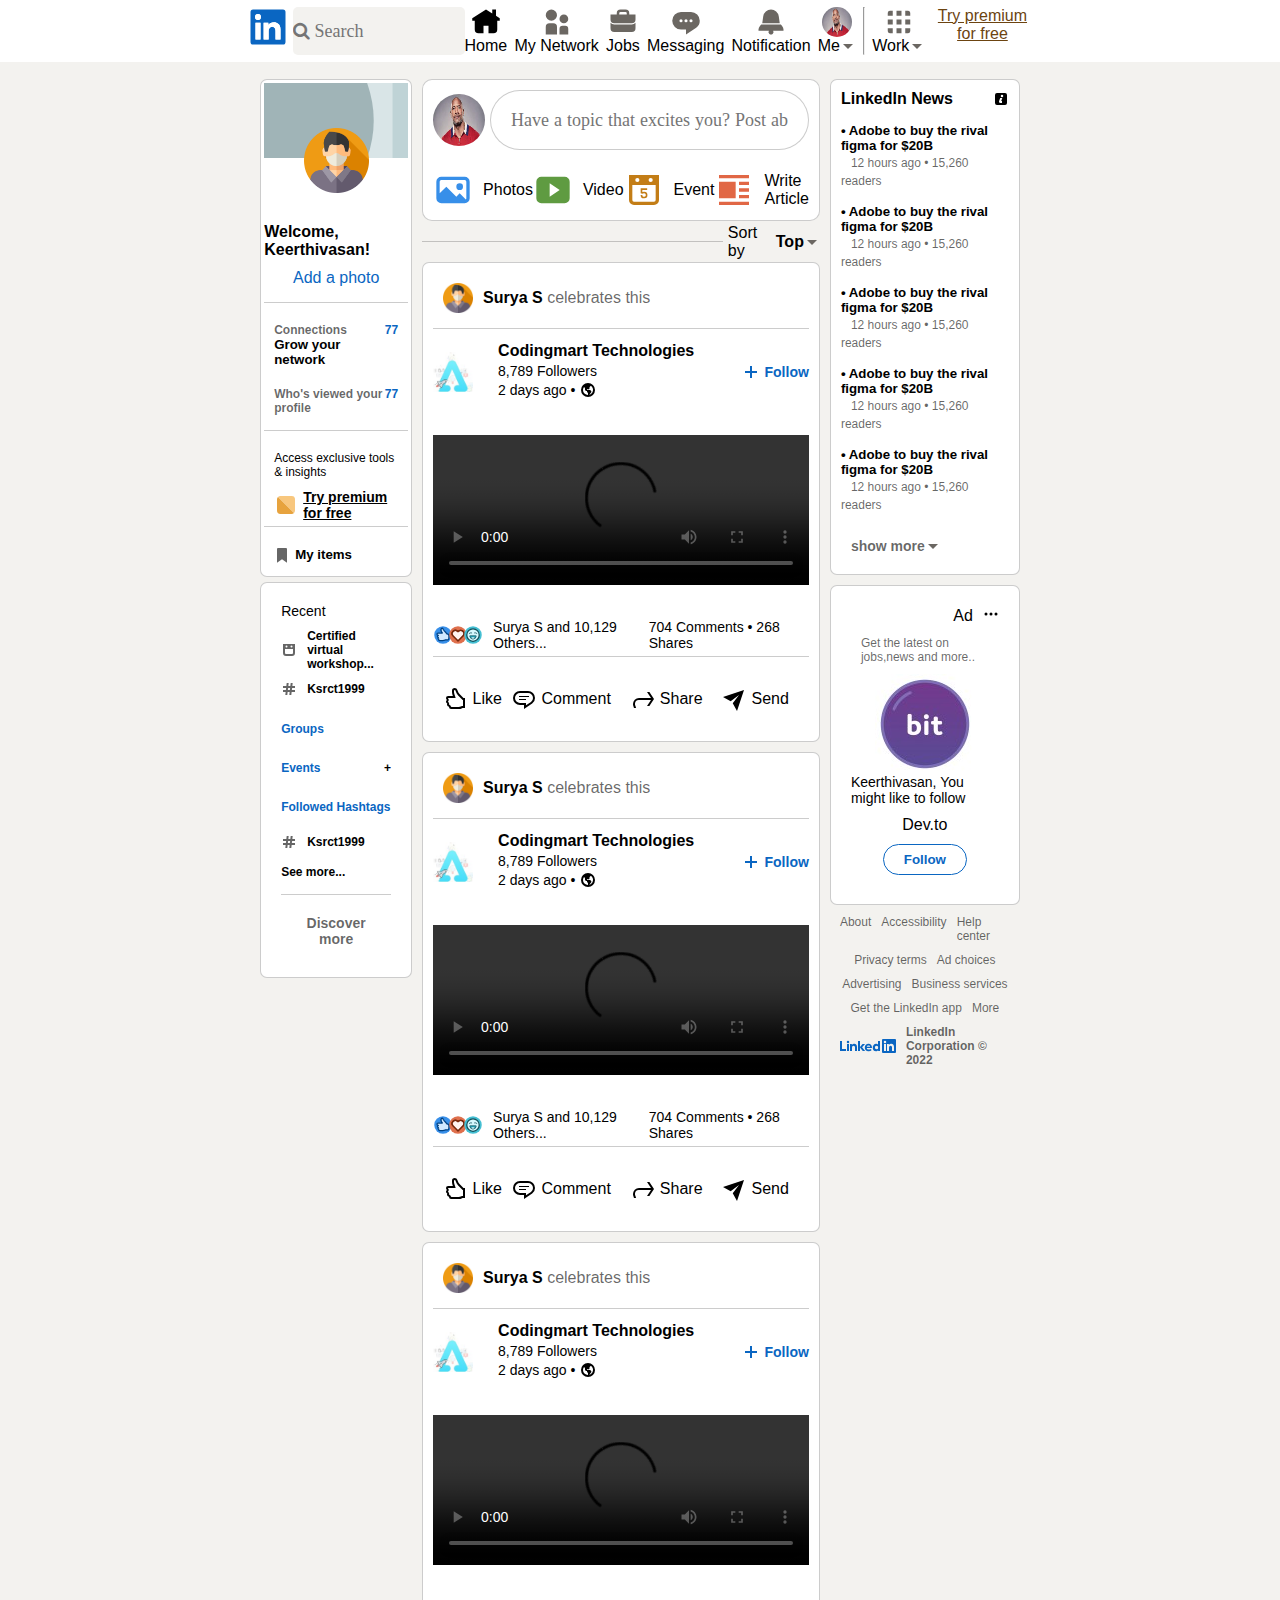
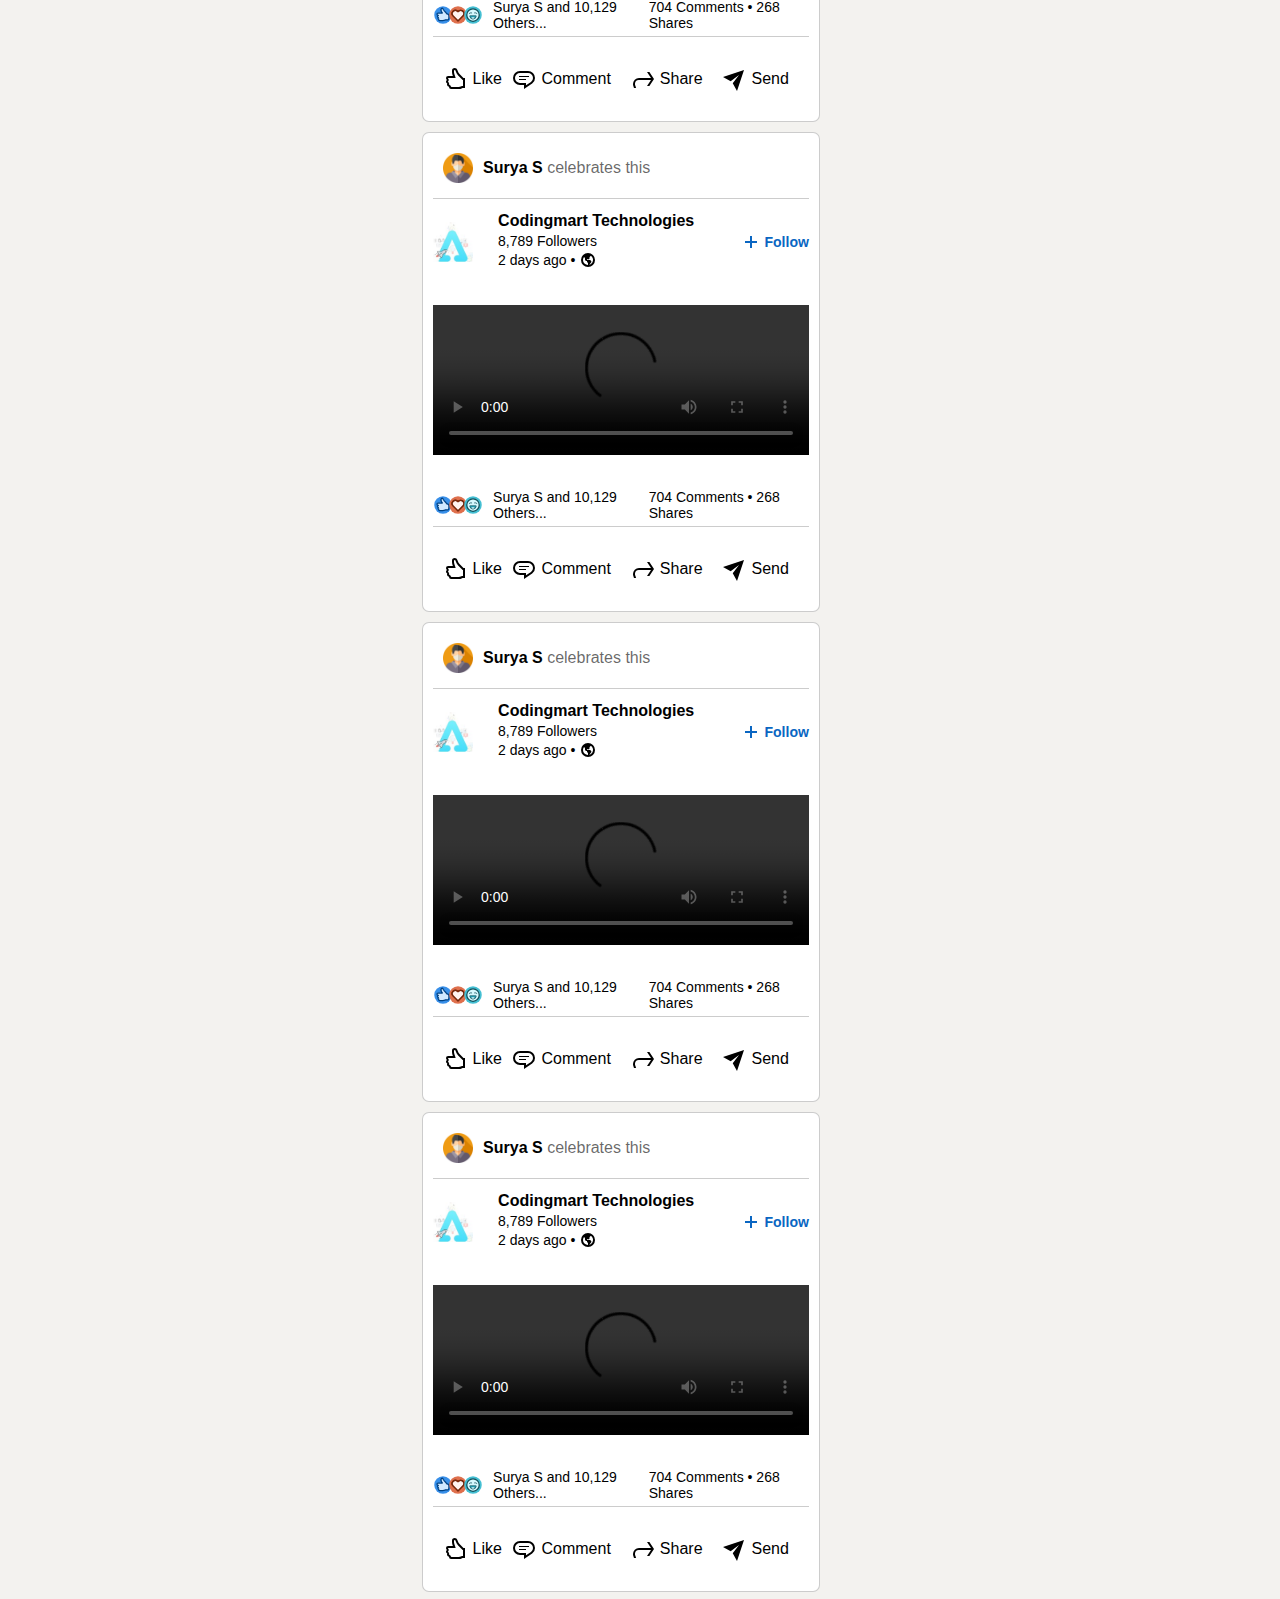
==== commit 47612b0e: "commit" ====
--- a/index.html
+++ b/index.html
@@ -179,7 +179,6 @@
                 </div>
 
                 <div class="container all-posts">
-
                     <div class="posts bg-white p-5 border border-2">
                         <div class="d-flex-rows align-items-center">
                             <img src="./assets/Icons/man (1).png" class="profile-icon p-5" alt="picture1">
@@ -230,22 +229,22 @@
                             <div
                                 class="d-flex-rows align-items-center justify-content-center gap-5 w-100 reaction-icon">
                                 <img src="./assets/Icons/Like.svg" alt="Like">
-                                <div class="sm-hide">Like</div>
+                                <div>Like</div>
                             </div>
                             <div
                                 class="d-flex-rows align-items-center justify-content-center gap-5 p-5 w-100 reaction-icon">
                                 <img src="./assets/Icons/Comment.svg" alt="Comment">
-                                <div class="sm-hide">Comment</div>
+                                <div>Comment</div>
                             </div>
                             <div
                                 class="d-flex-rows align-items-center justify-content-center gap-5 p-5 w-100 reaction-icon">
                                 <img src="./assets/Icons/Share.svg" alt="Share">
-                                <div class="sm-hide">Share</div>
-                            </div>
-                            <div
-                                class="d-flex-rows align-items-center justify-content-center gap-5 p-5 w-100 reaction-icon">
+                                <div>Share</div>
+                            </div>
+                            <div class="sm-hide d-flex-rows align-items-center justify-content-center gap-5 p-5 w-100
+                                reaction-icon">
                                 <img src="./assets/Icons/send.svg" alt="Send">
-                                <div class="sm-hide">Send</div>
+                                <div>Send</div>
                             </div>
                         </div>
                     </div>
@@ -299,22 +298,22 @@
                             <div
                                 class="d-flex-rows align-items-center justify-content-center gap-5 w-100 reaction-icon">
                                 <img src="./assets/Icons/Like.svg" alt="Like">
-                                <div class="sm-hide">Like</div>
+                                <div>Like</div>
                             </div>
                             <div
                                 class="d-flex-rows align-items-center justify-content-center gap-5 p-5 w-100 reaction-icon">
                                 <img src="./assets/Icons/Comment.svg" alt="Comment">
-                                <div class="sm-hide">Comment</div>
+                                <div>Comment</div>
                             </div>
                             <div
                                 class="d-flex-rows align-items-center justify-content-center gap-5 p-5 w-100 reaction-icon">
                                 <img src="./assets/Icons/Share.svg" alt="Share">
-                                <div class="sm-hide">Share</div>
-                            </div>
-                            <div
-                                class="d-flex-rows align-items-center justify-content-center gap-5 p-5 w-100 reaction-icon">
+                                <div>Share</div>
+                            </div>
+                            <div class="sm-hide d-flex-rows align-items-center justify-content-center gap-5 p-5 w-100
+                                reaction-icon">
                                 <img src="./assets/Icons/send.svg" alt="Send">
-                                <div class="sm-hide">Send</div>
+                                <div>Send</div>
                             </div>
                         </div>
                     </div>
@@ -368,22 +367,22 @@
                             <div
                                 class="d-flex-rows align-items-center justify-content-center gap-5 w-100 reaction-icon">
                                 <img src="./assets/Icons/Like.svg" alt="Like">
-                                <div class="sm-hide">Like</div>
+                                <div>Like</div>
                             </div>
                             <div
                                 class="d-flex-rows align-items-center justify-content-center gap-5 p-5 w-100 reaction-icon">
                                 <img src="./assets/Icons/Comment.svg" alt="Comment">
-                                <div class="sm-hide">Comment</div>
+                                <div>Comment</div>
                             </div>
                             <div
                                 class="d-flex-rows align-items-center justify-content-center gap-5 p-5 w-100 reaction-icon">
                                 <img src="./assets/Icons/Share.svg" alt="Share">
-                                <div class="sm-hide">Share</div>
-                            </div>
-                            <div
-                                class="d-flex-rows align-items-center justify-content-center gap-5 p-5 w-100 reaction-icon">
+                                <div>Share</div>
+                            </div>
+                            <div class="sm-hide d-flex-rows align-items-center justify-content-center gap-5 p-5 w-100
+                                reaction-icon">
                                 <img src="./assets/Icons/send.svg" alt="Send">
-                                <div class="sm-hide">Send</div>
+                                <div>Send</div>
                             </div>
                         </div>
                     </div>
@@ -437,22 +436,22 @@
                             <div
                                 class="d-flex-rows align-items-center justify-content-center gap-5 w-100 reaction-icon">
                                 <img src="./assets/Icons/Like.svg" alt="Like">
-                                <div class="sm-hide">Like</div>
+                                <div>Like</div>
                             </div>
                             <div
                                 class="d-flex-rows align-items-center justify-content-center gap-5 p-5 w-100 reaction-icon">
                                 <img src="./assets/Icons/Comment.svg" alt="Comment">
-                                <div class="sm-hide">Comment</div>
+                                <div>Comment</div>
                             </div>
                             <div
                                 class="d-flex-rows align-items-center justify-content-center gap-5 p-5 w-100 reaction-icon">
                                 <img src="./assets/Icons/Share.svg" alt="Share">
-                                <div class="sm-hide">Share</div>
-                            </div>
-                            <div
-                                class="d-flex-rows align-items-center justify-content-center gap-5 p-5 w-100 reaction-icon">
+                                <div>Share</div>
+                            </div>
+                            <div class="sm-hide d-flex-rows align-items-center justify-content-center gap-5 p-5 w-100
+                                reaction-icon">
                                 <img src="./assets/Icons/send.svg" alt="Send">
-                                <div class="sm-hide">Send</div>
+                                <div>Send</div>
                             </div>
                         </div>
                     </div>
@@ -511,17 +510,17 @@
                             <div
                                 class="d-flex-rows align-items-center justify-content-center gap-5 p-5 w-100 reaction-icon">
                                 <img src="./assets/Icons/Comment.svg" alt="Comment">
-                                <div class="sm-hide">Comment</div>
+                                <div>Comment</div>
                             </div>
                             <div
                                 class="d-flex-rows align-items-center justify-content-center gap-5 p-5 w-100 reaction-icon">
                                 <img src="./assets/Icons/Share.svg" alt="Share">
-                                <div class="sm-hide">Share</div>
-                            </div>
-                            <div
-                                class="d-flex-rows align-items-center justify-content-center gap-5 p-5 w-100 reaction-icon">
+                                <div>Share</div>
+                            </div>
+                            <div class="sm-hide d-flex-rows align-items-center justify-content-center gap-5 p-5 w-100
+                                reaction-icon">
                                 <img src="./assets/Icons/send.svg" alt="Send">
-                                <div class="sm-hide">Send</div>
+                                <div>Send</div>
                             </div>
                         </div>
                     </div>
@@ -575,304 +574,26 @@
                             <div
                                 class="d-flex-rows align-items-center justify-content-center gap-5 w-100 reaction-icon">
                                 <img src="./assets/Icons/Like.svg" alt="Like">
-                                <div class="sm-hide">Like</div>
+                                <div>Like</div>
                             </div>
                             <div
                                 class="d-flex-rows align-items-center justify-content-center gap-5 p-5 w-100 reaction-icon">
                                 <img src="./assets/Icons/Comment.svg" alt="Comment">
-                                <div class="sm-hide">Comment</div>
+                                <div>Comment</div>
                             </div>
                             <div
                                 class="d-flex-rows align-items-center justify-content-center gap-5 p-5 w-100 reaction-icon">
                                 <img src="./assets/Icons/Share.svg" alt="Share">
-                                <div class="sm-hide">Share</div>
-                            </div>
-                            <div
-                                class="d-flex-rows align-items-center justify-content-center gap-5 p-5 w-100 reaction-icon">
+                                <div>Share</div>
+                            </div>
+                            <div class="sm-hide d-flex-rows align-items-center justify-content-center gap-5 p-5 w-100
+                                reaction-icon">
                                 <img src="./assets/Icons/send.svg" alt="Send">
-                                <div class="sm-hide">Send</div>
-                            </div>
-                        </div>
-                    </div>
-
-
-
-                    <div class="posts bg-white p-5 border border-2">
-                        <div class="d-flex-rows align-items-center">
-                            <img src="./assets/Icons/man (1).png" class="profile-icon p-5" alt="picture1">
-                            <b>Surya S</b>&nbsp;<div class="font-light">celebrates this</div>
-                        </div>
-                        <div class="divider width-auto my-5"></div>
-                        <div class="d-flex-rows justify-content-between align-items-center">
-                            <div class="d-flex-rows align-items-center gap-20">
-                                <img src="./assets/Images/profile_1.jpeg" class="icon" alt="">
-                                <div>
-                                    <h4 class="mx-1">Codingmart Technologies</h4>
-                                    <div class="font-light font-small">8,789 Followers</div>
-                                    <div class="d-flex-rows gap-5 mx-1">
-                                        <div class="font-light font-small">
-                                            2 days ago &bull;
-                                        </div>
-                                        <div>
-                                            <img src="./assets/Icons/Globle.svg" class="globe-icon" alt="Globe">
-                                        </div>
-                                    </div>
-                                </div>
-                            </div>
-                            <div class="text-color d-flex-rows gap-5 btn align-items-center">
-                                <img src="./assets/Icons/Add.svg" alt="">
-                                <h3>Follow</h3>
-                            </div>
-                        </div>
-                        <video class="video-style"
-                            src="https://dms.licdn.com/playlist/C5605AQGdfxh14eM9CA/mp4-720p-30fp-crf28/0/1663052539569?e=1663912800&v=beta&t=EWysbaQ_pkUg7hau7sR7Pa_zQw2YvqwxKvFCGb-qm4o"
-                            autoplay controls></video>
-                        <div class="d-flex-rows align-items-center justify-content-between">
-                            <div class="d-flex-rows align-items-center">
-                                <div class="d-flex-rows">
-                                    <img src="./assets/posts-reaction/Like.svg" class="reaction" alt="Like">
-                                    <img src="./assets/posts-reaction/Heart.svg" class="position reaction" alt="Heart">
-                                    <img src="./assets/posts-reaction/Smile.svg" class="position1 reaction" alt="Smile">
-                                </div>
-                                <div class="font-light font-small">
-                                    Surya S and 10,129 Others...
-                                </div>
-                            </div>
-                            <div class="font-light font-small">
-                                704 Comments &bull; 268 Shares
-                            </div>
-                        </div>
-                        <div class="divider width-auto my-5"></div>
-                        <div class="d-flex-rows justify-content-between p-5">
-                            <div
-                                class="d-flex-rows align-items-center justify-content-center gap-5 w-100 reaction-icon">
-                                <img src="./assets/Icons/Like.svg" alt="Like">
-                                <div class="sm-hide">Like</div>
-                            </div>
-                            <div
-                                class="d-flex-rows align-items-center justify-content-center gap-5 p-5 w-100 reaction-icon">
-                                <img src="./assets/Icons/Comment.svg" alt="Comment">
-                                <div class="sm-hide">Comment</div>
-                            </div>
-                            <div
-                                class="d-flex-rows align-items-center justify-content-center gap-5 p-5 w-100 reaction-icon">
-                                <img src="./assets/Icons/Share.svg" alt="Share">
-                                <div class="sm-hide">Share</div>
-                            </div>
-                            <div
-                                class="d-flex-rows align-items-center justify-content-center gap-5 p-5 w-100 reaction-icon">
-                                <img src="./assets/Icons/send.svg" alt="Send">
-                                <div class="sm-hide">Send</div>
-                            </div>
-                        </div>
-                    </div>
-                    <div class="posts bg-white p-5 border border-2">
-                        <div class="d-flex-rows align-items-center">
-                            <img src="./assets/Icons/man (1).png" class="profile-icon p-5" alt="picture1">
-                            <b>Surya S</b>&nbsp;<div class="font-light">celebrates this</div>
-                        </div>
-                        <div class="divider width-auto my-5"></div>
-                        <div class="d-flex-rows justify-content-between align-items-center">
-                            <div class="d-flex-rows align-items-center gap-20">
-                                <img src="./assets/Images/profile_1.jpeg" class="icon" alt="">
-                                <div>
-                                    <h4 class="mx-1">Codingmart Technologies</h4>
-                                    <div class="font-light font-small">8,789 Followers</div>
-                                    <div class="d-flex-rows gap-5 mx-1">
-                                        <div class="font-light font-small">
-                                            2 days ago &bull;
-                                        </div>
-                                        <div>
-                                            <img src="./assets/Icons/Globle.svg" class="globe-icon" alt="Globe">
-                                        </div>
-                                    </div>
-                                </div>
-                            </div>
-                            <div class="text-color d-flex-rows gap-5 btn align-items-center">
-                                <img src="./assets/Icons/Add.svg" alt="">
-                                <h3>Follow</h3>
-                            </div>
-                        </div>
-                        <video class="video-style"
-                            src="https://dms.licdn.com/playlist/C5605AQGdfxh14eM9CA/mp4-720p-30fp-crf28/0/1663052539569?e=1663912800&v=beta&t=EWysbaQ_pkUg7hau7sR7Pa_zQw2YvqwxKvFCGb-qm4o"
-                            autoplay controls></video>
-                        <div class="d-flex-rows align-items-center justify-content-between">
-                            <div class="d-flex-rows align-items-center">
-                                <div class="d-flex-rows">
-                                    <img src="./assets/posts-reaction/Like.svg" class="reaction" alt="Like">
-                                    <img src="./assets/posts-reaction/Heart.svg" class="position reaction" alt="Heart">
-                                    <img src="./assets/posts-reaction/Smile.svg" class="position1 reaction" alt="Smile">
-                                </div>
-                                <div class="font-light font-small">
-                                    Surya S and 10,129 Others...
-                                </div>
-                            </div>
-                            <div class="font-light font-small">
-                                704 Comments &bull; 268 Shares
-                            </div>
-                        </div>
-                        <div class="divider width-auto my-5"></div>
-                        <div class="d-flex-rows justify-content-between p-5">
-                            <div
-                                class="d-flex-rows align-items-center justify-content-center gap-5 w-100 reaction-icon">
-                                <img src="./assets/Icons/Like.svg" alt="Like">
-                                <div class="sm-hide">Like</div>
-                            </div>
-                            <div
-                                class="d-flex-rows align-items-center justify-content-center gap-5 p-5 w-100 reaction-icon">
-                                <img src="./assets/Icons/Comment.svg" alt="Comment">
-                                <div class="sm-hide">Comment</div>
-                            </div>
-                            <div
-                                class="d-flex-rows align-items-center justify-content-center gap-5 p-5 w-100 reaction-icon">
-                                <img src="./assets/Icons/Share.svg" alt="Share">
-                                <div class="sm-hide">Share</div>
-                            </div>
-                            <div
-                                class="d-flex-rows align-items-center justify-content-center gap-5 p-5 w-100 reaction-icon">
-                                <img src="./assets/Icons/send.svg" alt="Send">
-                                <div class="sm-hide">Send</div>
-                            </div>
-                        </div>
-                    </div>
-                    <div class="posts bg-white p-5 border border-2">
-                        <div class="d-flex-rows align-items-center">
-                            <img src="./assets/Icons/man (1).png" class="profile-icon p-5" alt="picture1">
-                            <b>Surya S</b>&nbsp;<div class="font-light">celebrates this</div>
-                        </div>
-                        <div class="divider width-auto my-5"></div>
-                        <div class="d-flex-rows justify-content-between align-items-center">
-                            <div class="d-flex-rows align-items-center gap-20">
-                                <img src="./assets/Images/profile_1.jpeg" class="icon" alt="">
-                                <div>
-                                    <h4 class="mx-1">Codingmart Technologies</h4>
-                                    <div class="font-light font-small">8,789 Followers</div>
-                                    <div class="d-flex-rows gap-5 mx-1">
-                                        <div class="font-light font-small">
-                                            2 days ago &bull;
-                                        </div>
-                                        <div>
-                                            <img src="./assets/Icons/Globle.svg" class="globe-icon" alt="Globe">
-                                        </div>
-                                    </div>
-                                </div>
-                            </div>
-                            <div class="text-color d-flex-rows gap-5 btn align-items-center">
-                                <img src="./assets/Icons/Add.svg" alt="">
-                                <h3>Follow</h3>
-                            </div>
-                        </div>
-                        <video class="video-style"
-                            src="https://dms.licdn.com/playlist/C5605AQGdfxh14eM9CA/mp4-720p-30fp-crf28/0/1663052539569?e=1663912800&v=beta&t=EWysbaQ_pkUg7hau7sR7Pa_zQw2YvqwxKvFCGb-qm4o"
-                            autoplay controls></video>
-                        <div class="d-flex-rows align-items-center justify-content-between">
-                            <div class="d-flex-rows align-items-center">
-                                <div class="d-flex-rows">
-                                    <img src="./assets/posts-reaction/Like.svg" class="reaction" alt="Like">
-                                    <img src="./assets/posts-reaction/Heart.svg" class="position reaction" alt="Heart">
-                                    <img src="./assets/posts-reaction/Smile.svg" class="position1 reaction" alt="Smile">
-                                </div>
-                                <div class="font-light font-small">
-                                    Surya S and 10,129 Others...
-                                </div>
-                            </div>
-                            <div class="font-light font-small">
-                                704 Comments &bull; 268 Shares
-                            </div>
-                        </div>
-                        <div class="divider width-auto my-5"></div>
-                        <div class="d-flex-rows justify-content-between p-5">
-                            <div
-                                class="d-flex-rows align-items-center justify-content-center gap-5 w-100 reaction-icon">
-                                <img src="./assets/Icons/Like.svg" alt="Like">
-                                <div class="sm-hide">Like</div>
-                            </div>
-                            <div
-                                class="d-flex-rows align-items-center justify-content-center gap-5 p-5 w-100 reaction-icon">
-                                <img src="./assets/Icons/Comment.svg" alt="Comment">
-                                <div class="sm-hide">Comment</div>
-                            </div>
-                            <div
-                                class="d-flex-rows align-items-center justify-content-center gap-5 p-5 w-100 reaction-icon">
-                                <img src="./assets/Icons/Share.svg" alt="Share">
-                                <div class="sm-hide">Share</div>
-                            </div>
-                            <div
-                                class="d-flex-rows align-items-center justify-content-center gap-5 p-5 w-100 reaction-icon">
-                                <img src="./assets/Icons/send.svg" alt="Send">
-                                <div class="sm-hide">Send</div>
-                            </div>
-                        </div>
-                    </div>
-                    <div class="posts bg-white p-5 border border-2">
-                        <div class="d-flex-rows align-items-center">
-                            <img src="./assets/Icons/man (1).png" class="profile-icon p-5" alt="picture1">
-                            <b>Surya S</b>&nbsp;<div class="font-light">celebrates this</div>
-                        </div>
-                        <div class="divider width-auto my-5"></div>
-                        <div class="d-flex-rows justify-content-between align-items-center">
-                            <div class="d-flex-rows align-items-center gap-20">
-                                <img src="./assets/Images/profile_1.jpeg" class="icon" alt="">
-                                <div>
-                                    <h4 class="mx-1">Codingmart Technologies</h4>
-                                    <div class="font-light font-small">8,789 Followers</div>
-                                    <div class="d-flex-rows gap-5 mx-1">
-                                        <div class="font-light font-small">
-                                            2 days ago &bull;
-                                        </div>
-                                        <div>
-                                            <img src="./assets/Icons/Globle.svg" class="globe-icon" alt="Globe">
-                                        </div>
-                                    </div>
-                                </div>
-                            </div>
-                            <div class="text-color d-flex-rows gap-5 btn align-items-center">
-                                <img src="./assets/Icons/Add.svg" alt="">
-                                <h3>Follow</h3>
-                            </div>
-                        </div>
-                        <video class="video-style"
-                            src="https://dms.licdn.com/playlist/C5605AQGdfxh14eM9CA/mp4-720p-30fp-crf28/0/1663052539569?e=1663912800&v=beta&t=EWysbaQ_pkUg7hau7sR7Pa_zQw2YvqwxKvFCGb-qm4o"
-                            autoplay controls></video>
-                        <div class="d-flex-rows align-items-center justify-content-between">
-                            <div class="d-flex-rows align-items-center">
-                                <div class="d-flex-rows">
-                                    <img src="./assets/posts-reaction/Like.svg" class="reaction" alt="Like">
-                                    <img src="./assets/posts-reaction/Heart.svg" class="position reaction" alt="Heart">
-                                    <img src="./assets/posts-reaction/Smile.svg" class="position1 reaction" alt="Smile">
-                                </div>
-                                <div class="font-light font-small">
-                                    Surya S and 10,129 Others...
-                                </div>
-                            </div>
-                            <div class="font-light font-small">
-                                704 Comments &bull; 268 Shares
-                            </div>
-                        </div>
-                        <div class="divider width-auto my-5"></div>
-                        <div class="d-flex-rows justify-content-between p-5">
-                            <div
-                                class="d-flex-rows align-items-center justify-content-center gap-5 w-100 reaction-icon">
-                                <img src="./assets/Icons/Like.svg" alt="Like">
-                                <div class="sm-hide">Like</div>
-                            </div>
-                            <div
-                                class="d-flex-rows align-items-center justify-content-center gap-5 p-5 w-100 reaction-icon">
-                                <img src="./assets/Icons/Comment.svg" alt="Comment">
-                                <div class="sm-hide">Comment</div>
-                            </div>
-                            <div
-                                class="d-flex-rows align-items-center justify-content-center gap-5 p-5 w-100 reaction-icon">
-                                <img src="./assets/Icons/Share.svg" alt="Share">
-                                <div class="sm-hide">Share</div>
-                            </div>
-                            <div
-                                class="d-flex-rows align-items-center justify-content-center gap-5 p-5 w-100 reaction-icon">
-                                <img src="./assets/Icons/send.svg" alt="Send">
-                                <div class="sm-hide">Send</div>
-                            </div>
-                        </div>
-                    </div>
+                                <div>Send</div>
+                            </div>
+                        </div>
+                    </div>
+                    
                 </div>
             </div>
             <div class="sm-hide">
@@ -1005,7 +726,28 @@
             <div class="divider m-auto"></div>
             <div class="font-color font-small semi-bold btn">Sign Out</div>
         </div>
-
+    </div>
+    <div class="footer d-flex-rows sm-show-footer">
+        <div class="d-flex-cols align-items-center">
+            <img src="./assets/Icons/Home.svg" class="icon" alt="Home">
+            <div>Home</div>
+        </div>
+        <div class="d-flex-cols align-items-center">
+            <img src="./assets/Icons/MyNetwork.svg" class="icon" alt="Network">
+            <div>My Network</div>
+        </div>
+        <div class="d-flex-cols align-items-center">
+            <img src="./assets/Icons/Post.svg" class="icon" alt="Post">
+            <div>Post</div>
+        </div>
+        <div class="d-flex-cols align-items-center">
+            <img src="./assets/Icons/Notification.svg" class="icon" alt="notification">
+            <div>Notification</div>
+        </div>
+        <div class="d-flex-cols align-items-center">
+            <img src="./assets/Icons/Jobs.svg" class="icon" alt="">
+            <div>Jobs</div>
+        </div>
     </div>
     <script src="./index.js"></script>
 </body>
--- a/index.css
+++ b/index.css
@@ -233,6 +233,7 @@
 
 .font-small {
     font-size: 14px;
+    color: var(--black);
 }
 
 .font-verysmall {
@@ -449,8 +450,13 @@
     display: none;
 }
 
-
-@media screen and (max-width:550px) {
+.sm-show-footer {
+    display: none;
+    padding: 10px;
+    background-color: var(--white);
+}
+
+@media screen and (max-width:1020px) {
     .sm-hide {
         display: none;
     }
@@ -459,27 +465,21 @@
         display: block;
     }
 
+    .sm-show-footer {
+        display: flex;
+        justify-content: space-around;
+        position: sticky;
+        width: 100%;
+        bottom: 0px;
+
+    }
+
     .sm-img {
         max-width: 40px;
     }
 
-    .sm-grid {
-        display: flex;
-    }
-}
-
-@media screen and (max-width:912px) {
     .sm-grid {
         display: flex;
         flex-direction: column;
     }
-    .lg-hide{
-        display: none;
-    }
-}
-
-@media screen and (max-width:1038px) {
-    .lg-hide {
-        display: none;
-    }
-} +}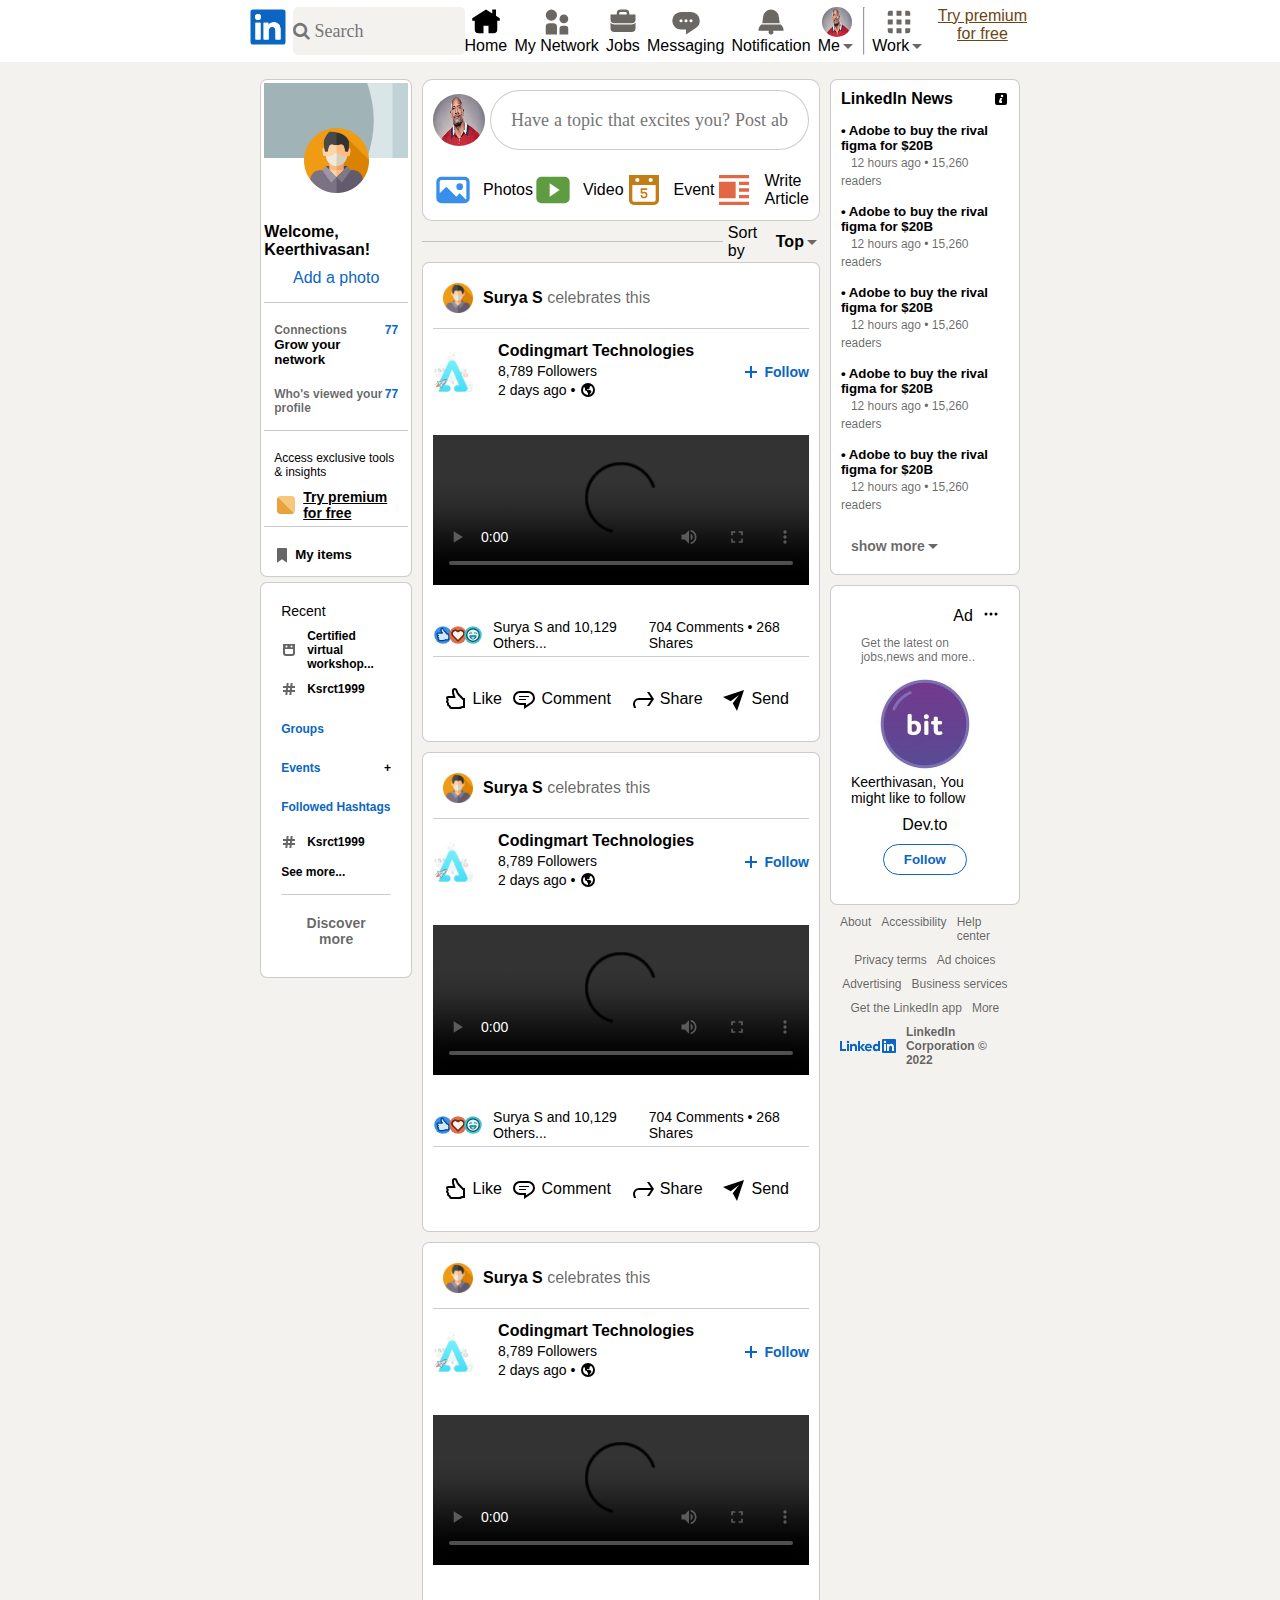
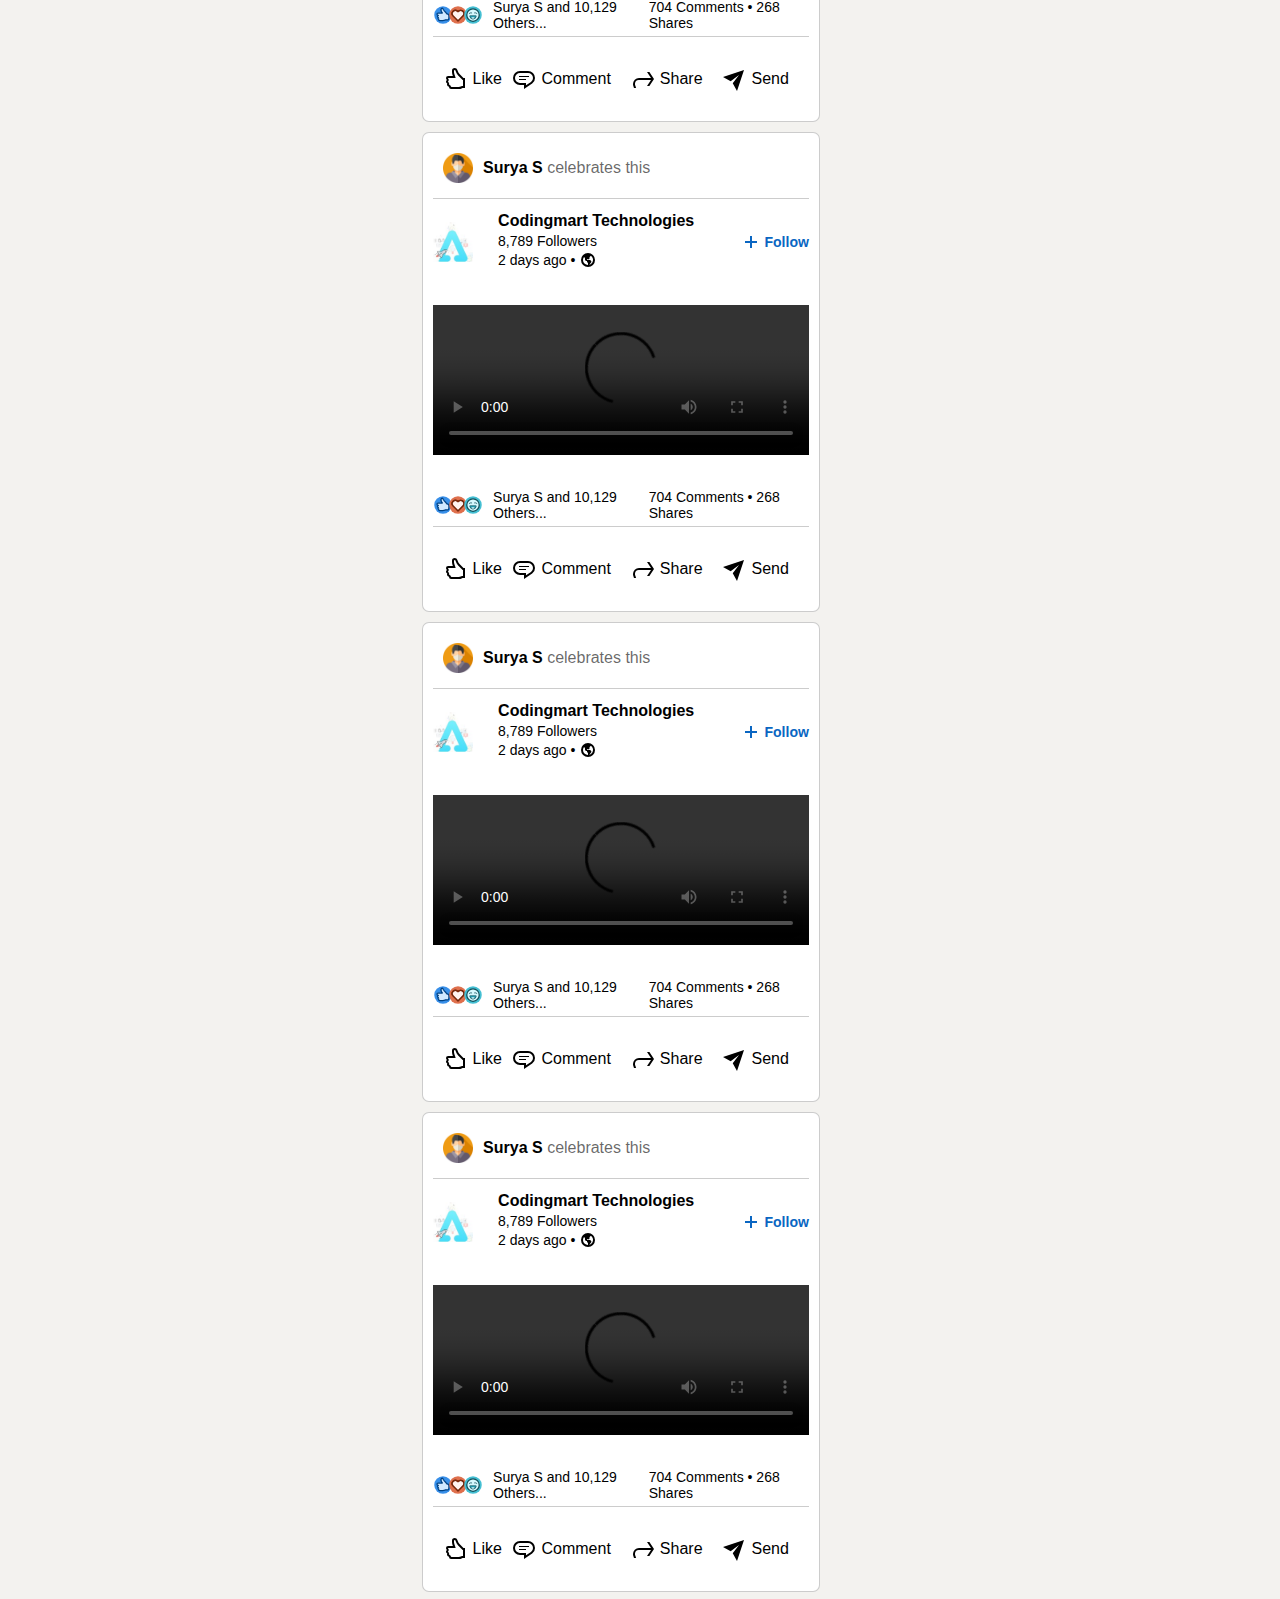
==== commit 4ddd0c00: "commit" ====
--- a/index.html
+++ b/index.html
@@ -729,24 +729,24 @@
     </div>
     <div class="footer d-flex-rows sm-show-footer">
         <div class="d-flex-cols align-items-center">
-            <img src="./assets/Icons/Home.svg" class="icon" alt="Home">
-            <div>Home</div>
+            <img src="./assets/Icons/Home.svg" class="icons" alt="Home">
+            <div class="font-small">Home</div>
         </div>
         <div class="d-flex-cols align-items-center">
-            <img src="./assets/Icons/MyNetwork.svg" class="icon" alt="Network">
-            <div>My Network</div>
+            <img src="./assets/Icons/MyNetwork.svg" class="icons" alt="Network">
+            <div class="font-small">My Network</div>
         </div>
         <div class="d-flex-cols align-items-center">
-            <img src="./assets/Icons/Post.svg" class="icon" alt="Post">
-            <div>Post</div>
+            <img src="./assets/Icons/Post.svg" class="icons" alt="Post">
+            <div class="font-small">Post</div>
         </div>
         <div class="d-flex-cols align-items-center">
-            <img src="./assets/Icons/Notification.svg" class="icon" alt="notification">
-            <div>Notification</div>
+            <img src="./assets/Icons/Notification.svg" class="icons" alt="notification">
+            <div class="font-small">Notification</div>
         </div>
         <div class="d-flex-cols align-items-center">
-            <img src="./assets/Icons/Jobs.svg" class="icon" alt="">
-            <div>Jobs</div>
+            <img src="./assets/Icons/Jobs.svg" class="icons" alt="">
+            <div class="font-small">Jobs</div>
         </div>
     </div>
     <script src="./index.js"></script>
--- a/index.css
+++ b/index.css
@@ -455,7 +455,10 @@
     padding: 10px;
     background-color: var(--white);
 }
-
+.icons{
+    width: 30px;
+    height: 30px;
+}
 @media screen and (max-width:1020px) {
     .sm-hide {
         display: none;
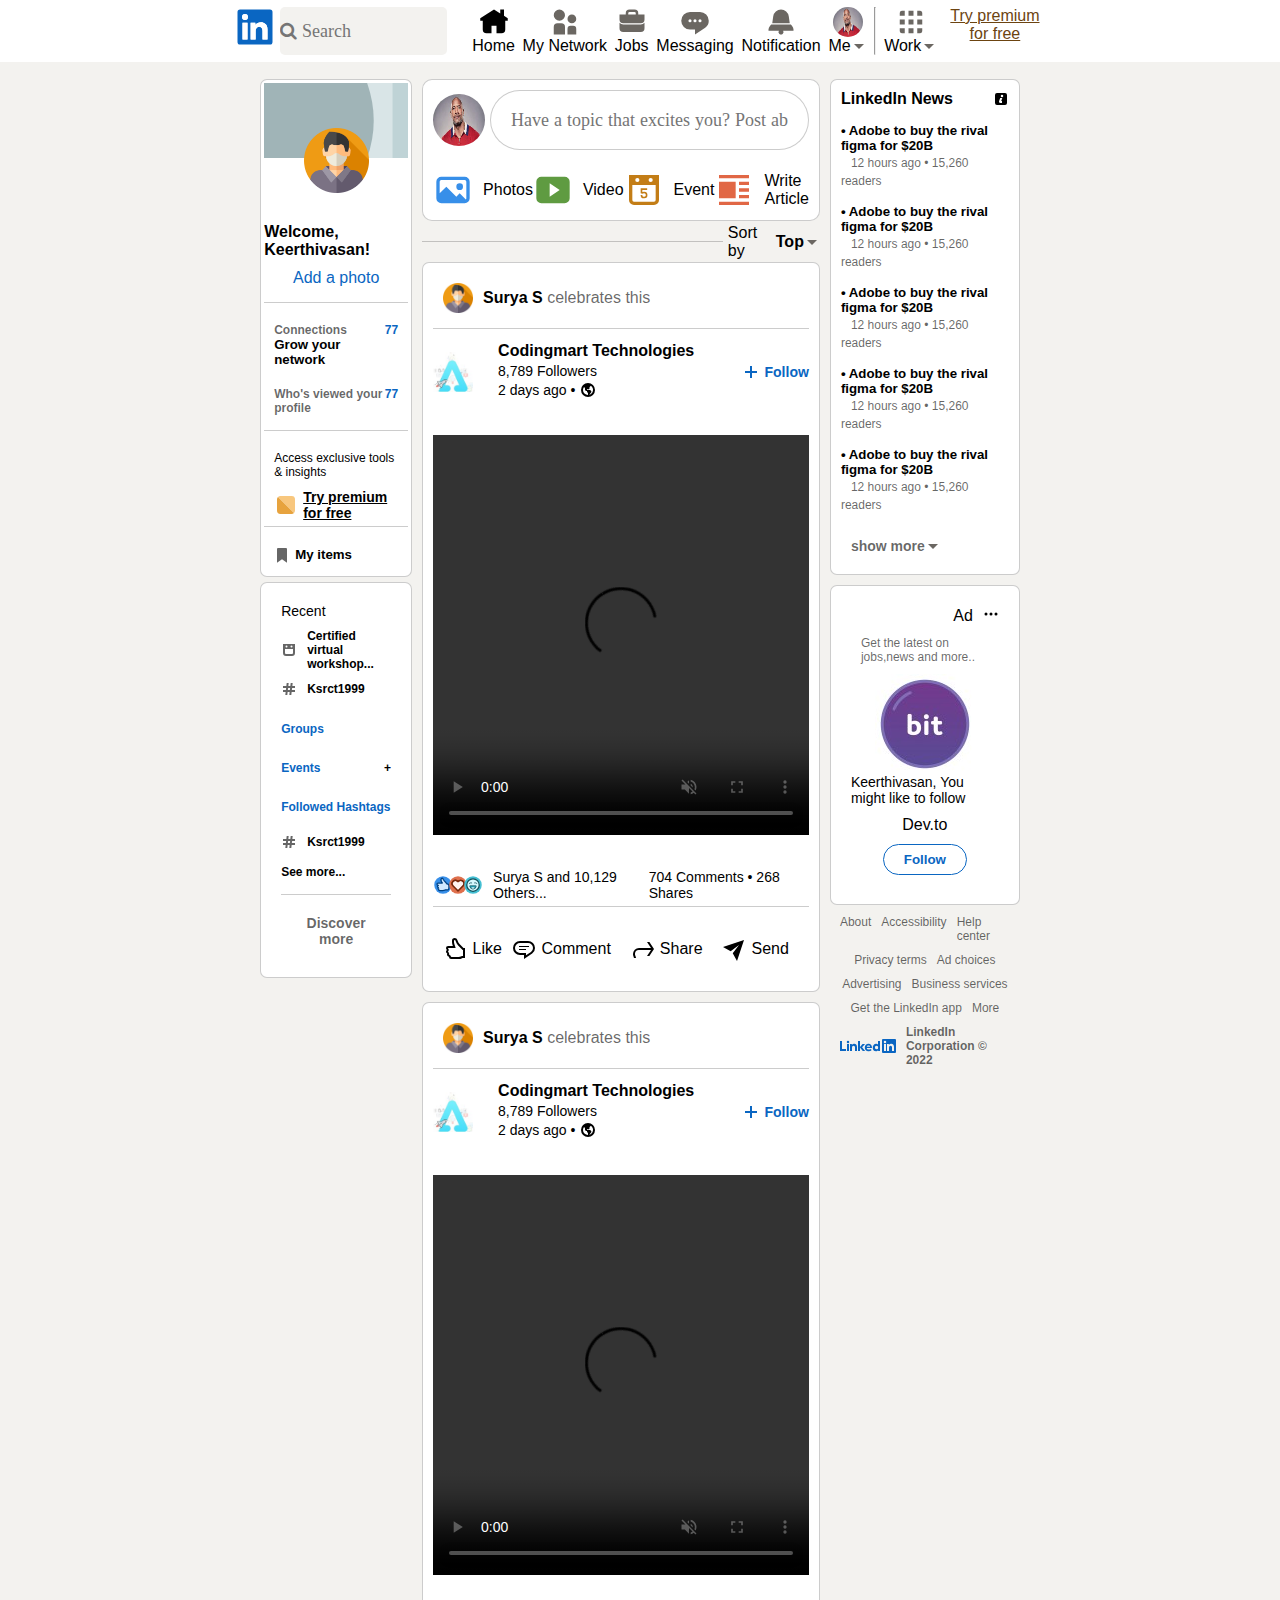
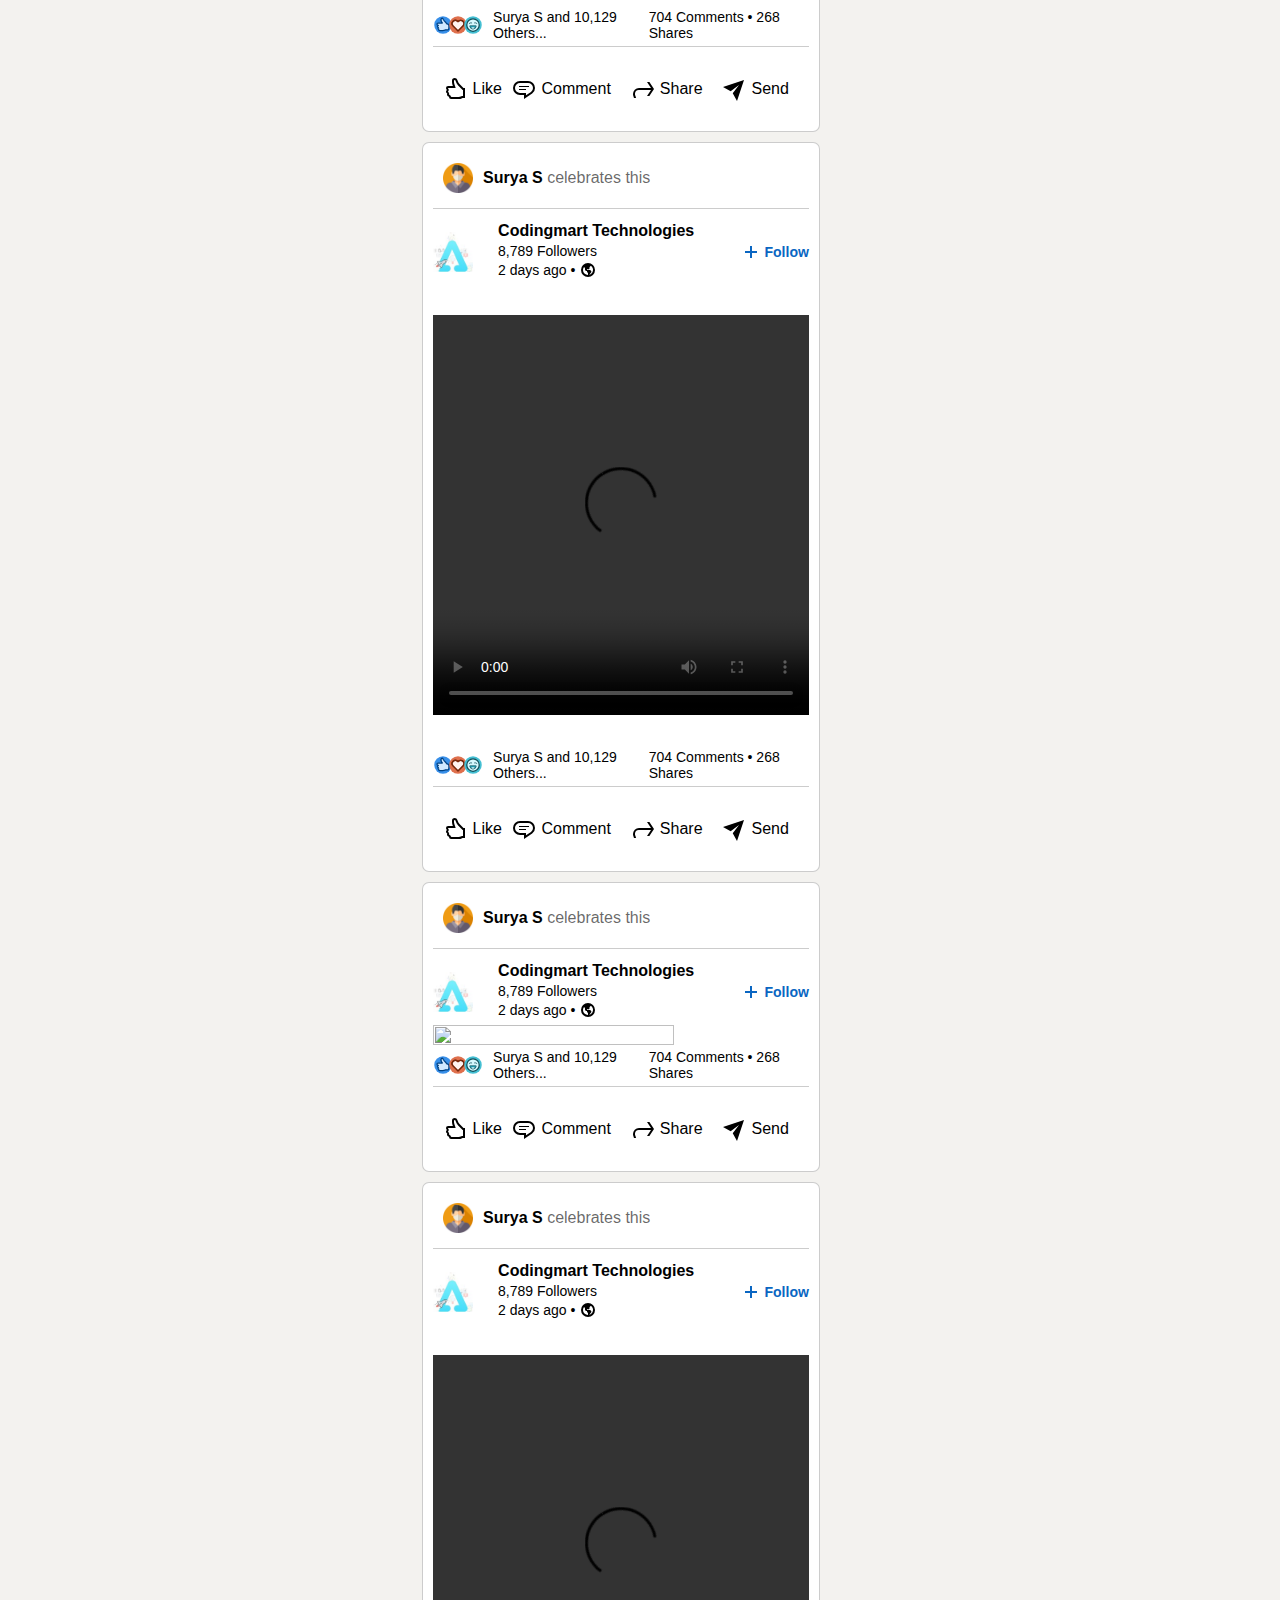
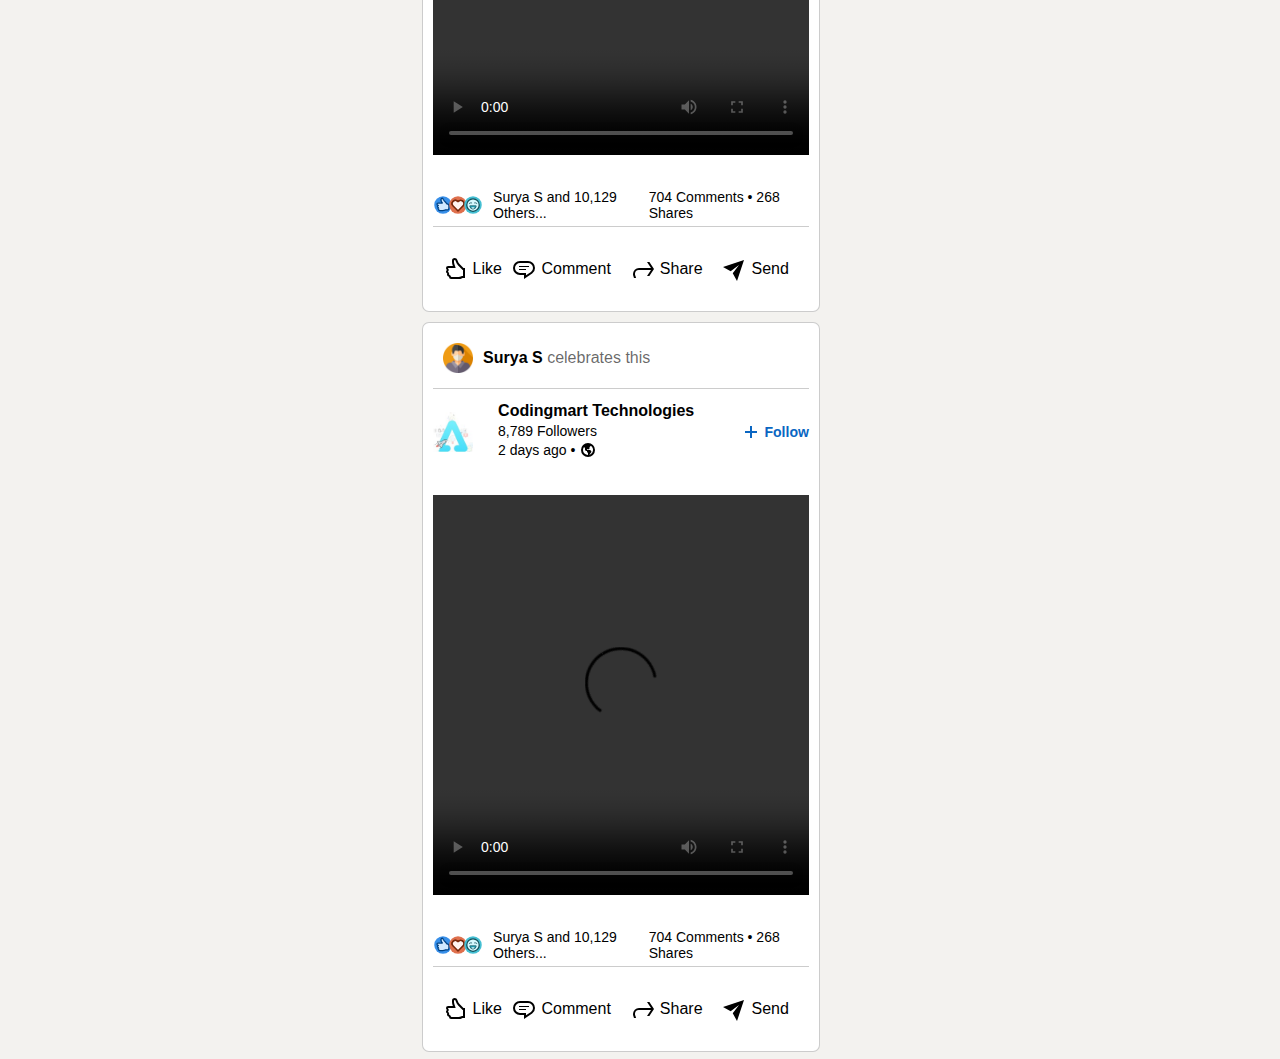
==== commit 52d40a6e: "profile" ====
--- a/index.html
+++ b/index.html
@@ -8,14 +8,15 @@
     <link rel="icon" href="./assets/Icons/LinkedIn_Icon.svg">
     <link rel="stylesheet" href="./index.css">
     <link href="https://cdnjs.cloudflare.com/ajax/libs/font-awesome/4.7.0/css/font-awesome.min.css" rel="stylesheet" />
-
+    <script src="https://code.jquery.com/jquery-3.6.1.js"
+        integrity="sha256-3zlB5s2uwoUzrXK3BT7AX3FyvojsraNFxCc2vC/7pNI=" crossorigin="anonymous"></script>
     <title>LinkedIn</title>
 </head>
 
 <body>
-    <div class="navBar sm-grid main_grid">
+    <div class="navBar sm-hide sm-grid main_grid" id="navBar">
         <div></div>
-        <div class="sm-hide d-flex-rows justify-content-between">
+        <div class="sm-hide d-flex-rows justify-content-between gap-20">
             <div class="d-flex-rows gap-5 w-10">
                 <img src="./assets/Icons/LinkedIn_Icon.svg" class="icon btn" alt="LinkedIn_Icon">
                 <input class="search text_box" type="text" placeholder="&#xF002; Search">
@@ -63,7 +64,7 @@
     </div>
 
     <!-- NavBar for small Devices -->
-    <div class="sm-show p-10 bg-white width-auto">
+    <div class="sm-show p-10 bg-white width-auto sm-navBar" id="navBarSM">
         <div class="d-flex-rows gap-20">
             <img src="./assets/Icons/man (1).png" class="sm-img" alt="ProfileIcon">
             <input class="search text_box" type="text" placeholder="&#xF002; Search">
@@ -179,6 +180,7 @@
                 </div>
 
                 <div class="container all-posts">
+                    
                     <div class="posts bg-white p-5 border border-2">
                         <div class="d-flex-rows align-items-center">
                             <img src="./assets/Icons/man (1).png" class="profile-icon p-5" alt="picture1">
@@ -206,6 +208,282 @@
                                 <h3>Follow</h3>
                             </div>
                         </div>
+                        <video class="video-style" style="height: 400px;"
+                            src="https://dms.licdn.com/playlist/C5605AQE_PU-RwKSISw/mp4-720p-30fp-crf28/0/1664035975875?e=1664784000&v=beta&t=w6xPRXTpBOWuetI5w-uPvCXvPALyuECnkyknMG3O0m0"
+                            autoplay controls muted></video>
+                        <div class="d-flex-rows align-items-center justify-content-between">
+                            <div class="d-flex-rows align-items-center">
+                                <div class="d-flex-rows">
+                                    <img src="./assets/posts-reaction/Like.svg" class="reaction" alt="Like">
+                                    <img src="./assets/posts-reaction/Heart.svg" class="position reaction" alt="Heart">
+                                    <img src="./assets/posts-reaction/Smile.svg" class="position1 reaction" alt="Smile">
+                                </div>
+                                <div class="font-light font-small">
+                                    Surya S and 10,129 Others...
+                                </div>
+                            </div>
+                            <div class="font-light font-small">
+                                704 Comments &bull; 268 Shares
+                            </div>
+                        </div>
+                        <div class="divider width-auto my-5"></div>
+                        <div class="d-flex-rows justify-content-between p-5">
+                            <div
+                                class="d-flex-rows align-items-center justify-content-center gap-5 w-100 reaction-icon">
+                                <img src="./assets/Icons/Like.svg" alt="Like">
+                                <div>Like</div>
+                            </div>
+                            <div
+                                class="d-flex-rows align-items-center justify-content-center gap-5 p-5 w-100 reaction-icon">
+                                <img src="./assets/Icons/Comment.svg" alt="Comment">
+                                <div>Comment</div>
+                            </div>
+                            <div
+                                class="d-flex-rows align-items-center justify-content-center gap-5 p-5 w-100 reaction-icon">
+                                <img src="./assets/Icons/Share.svg" alt="Share">
+                                <div>Share</div>
+                            </div>
+                            <div class="sm-hide d-flex-rows align-items-center justify-content-center gap-5 p-5 w-100
+                                reaction-icon">
+                                <img src="./assets/Icons/send.svg" alt="Send">
+                                <div>Send</div>
+                            </div>
+                        </div>
+                    </div>
+                    <div class="posts bg-white p-5 border border-2">
+                        <div class="d-flex-rows align-items-center">
+                            <img src="./assets/Icons/man (1).png" class="profile-icon p-5" alt="picture1">
+                            <b>Surya S</b>&nbsp;<div class="font-light">celebrates this</div>
+                        </div>
+                        <div class="divider width-auto my-5"></div>
+                        <div class="d-flex-rows justify-content-between align-items-center">
+                            <div class="d-flex-rows align-items-center gap-20">
+                                <img src="./assets/Images/profile_1.jpeg" class="icon" alt="">
+                                <div>
+                                    <h4 class="mx-1">Codingmart Technologies</h4>
+                                    <div class="font-light font-small">8,789 Followers</div>
+                                    <div class="d-flex-rows gap-5 mx-1">
+                                        <div class="font-light font-small">
+                                            2 days ago &bull;
+                                        </div>
+                                        <div>
+                                            <img src="./assets/Icons/Globle.svg" class="globe-icon" alt="Globe">
+                                        </div>
+                                    </div>
+                                </div>
+                            </div>
+                            <div class="text-color d-flex-rows gap-5 btn align-items-center">
+                                <img src="./assets/Icons/Add.svg" alt="">
+                                <h3>Follow</h3>
+                            </div>
+                        </div>
+                        <video class="video-style"
+                            src="https://dms.licdn.com/playlist/C5605AQE_PU-RwKSISw/mp4-720p-30fp-crf28/0/1664035975875?e=1664784000&v=beta&t=w6xPRXTpBOWuetI5w-uPvCXvPALyuECnkyknMG3O0m0"
+                            muted autoplay controls></video>
+                        <div class="d-flex-rows align-items-center justify-content-between">
+                            <div class="d-flex-rows align-items-center">
+                                <div class="d-flex-rows">
+                                    <img src="./assets/posts-reaction/Like.svg" class="reaction" alt="Like">
+                                    <img src="./assets/posts-reaction/Heart.svg" class="position reaction" alt="Heart">
+                                    <img src="./assets/posts-reaction/Smile.svg" class="position1 reaction" alt="Smile">
+                                </div>
+                                <div class="font-light font-small">
+                                    Surya S and 10,129 Others...
+                                </div>
+                            </div>
+                            <div class="font-light font-small">
+                                704 Comments &bull; 268 Shares
+                            </div>
+                        </div>
+                        <div class="divider width-auto my-5"></div>
+                        <div class="d-flex-rows justify-content-between p-5">
+                            <div
+                                class="d-flex-rows align-items-center justify-content-center gap-5 w-100 reaction-icon">
+                                <img src="./assets/Icons/Like.svg" alt="Like">
+                                <div>Like</div>
+                            </div>
+                            <div
+                                class="d-flex-rows align-items-center justify-content-center gap-5 p-5 w-100 reaction-icon">
+                                <img src="./assets/Icons/Comment.svg" alt="Comment">
+                                <div>Comment</div>
+                            </div>
+                            <div
+                                class="d-flex-rows align-items-center justify-content-center gap-5 p-5 w-100 reaction-icon">
+                                <img src="./assets/Icons/Share.svg" alt="Share">
+                                <div>Share</div>
+                            </div>
+                            <div class="sm-hide d-flex-rows align-items-center justify-content-center gap-5 p-5 w-100
+                                reaction-icon">
+                                <img src="./assets/Icons/send.svg" alt="Send">
+                                <div>Send</div>
+                            </div>
+                        </div>
+                    </div>
+                    <div class="posts bg-white p-5 border border-2">
+                        <div class="d-flex-rows align-items-center">
+                            <img src="./assets/Icons/man (1).png" class="profile-icon p-5" alt="picture1">
+                            <b>Surya S</b>&nbsp;<div class="font-light">celebrates this</div>
+                        </div>
+                        <div class="divider width-auto my-5"></div>
+                        <div class="d-flex-rows justify-content-between align-items-center">
+                            <div class="d-flex-rows align-items-center gap-20">
+                                <img src="./assets/Images/profile_1.jpeg" class="icon" alt="">
+                                <div>
+                                    <h4 class="mx-1">Codingmart Technologies</h4>
+                                    <div class="font-light font-small">8,789 Followers</div>
+                                    <div class="d-flex-rows gap-5 mx-1">
+                                        <div class="font-light font-small">
+                                            2 days ago &bull;
+                                        </div>
+                                        <div>
+                                            <img src="./assets/Icons/Globle.svg" class="globe-icon" alt="Globe">
+                                        </div>
+                                    </div>
+                                </div>
+                            </div>
+                            <div class="text-color d-flex-rows gap-5 btn align-items-center">
+                                <img src="./assets/Icons/Add.svg" alt="">
+                                <h3>Follow</h3>
+                            </div>
+                        </div>
+                        <video class="video-style"
+                            src="https://dms.licdn.com/playlist/C5605AQE_PU-RwKSISw/mp4-720p-30fp-crf28/0/1664035975875?e=1664784000&v=beta&t=w6xPRXTpBOWuetI5w-uPvCXvPALyuECnkyknMG3O0m0"
+                            autoplay controls></video>
+                        <div class="d-flex-rows align-items-center justify-content-between">
+                            <div class="d-flex-rows align-items-center">
+                                <div class="d-flex-rows">
+                                    <img src="./assets/posts-reaction/Like.svg" class="reaction" alt="Like">
+                                    <img src="./assets/posts-reaction/Heart.svg" class="position reaction" alt="Heart">
+                                    <img src="./assets/posts-reaction/Smile.svg" class="position1 reaction" alt="Smile">
+                                </div>
+                                <div class="font-light font-small">
+                                    Surya S and 10,129 Others...
+                                </div>
+                            </div>
+                            <div class="font-light font-small">
+                                704 Comments &bull; 268 Shares
+                            </div>
+                        </div>
+                        <div class="divider width-auto my-5"></div>
+                        <div class="d-flex-rows justify-content-between p-5">
+                            <div
+                                class="d-flex-rows align-items-center justify-content-center gap-5 w-100 reaction-icon">
+                                <img src="./assets/Icons/Like.svg" alt="Like">
+                                <div>Like</div>
+                            </div>
+                            <div
+                                class="d-flex-rows align-items-center justify-content-center gap-5 p-5 w-100 reaction-icon">
+                                <img src="./assets/Icons/Comment.svg" alt="Comment">
+                                <div>Comment</div>
+                            </div>
+                            <div
+                                class="d-flex-rows align-items-center justify-content-center gap-5 p-5 w-100 reaction-icon">
+                                <img src="./assets/Icons/Share.svg" alt="Share">
+                                <div>Share</div>
+                            </div>
+                            <div class="sm-hide d-flex-rows align-items-center justify-content-center gap-5 p-5 w-100
+                                reaction-icon">
+                                <img src="./assets/Icons/send.svg" alt="Send">
+                                <div>Send</div>
+                            </div>
+                        </div>
+                    </div>
+                    <div class="posts bg-white p-5 border border-2">
+                        <div class="d-flex-rows align-items-center">
+                            <img src="./assets/Icons/man (1).png" class="profile-icon p-5" alt="picture1">
+                            <b>Surya S</b>&nbsp;<div class="font-light">celebrates this</div>
+                        </div>
+                        <div class="divider width-auto my-5"></div>
+                        <div class="d-flex-rows justify-content-between align-items-center">
+                            <div class="d-flex-rows align-items-center gap-20">
+                                <img src="./assets/Images/profile_1.jpeg" class="icon" alt="">
+                                <div>
+                                    <h4 class="mx-1">Codingmart Technologies</h4>
+                                    <div class="font-light font-small">8,789 Followers</div>
+                                    <div class="d-flex-rows gap-5 mx-1">
+                                        <div class="font-light font-small">
+                                            2 days ago &bull;
+                                        </div>
+                                        <div>
+                                            <img src="./assets/Icons/Globle.svg" class="globe-icon" alt="Globe">
+                                        </div>
+                                    </div>
+                                </div>
+                            </div>
+                            <div class="text-color d-flex-rows gap-5 btn align-items-center">
+                                <img src="./assets/Icons/Add.svg" alt="">
+                                <h3>Follow</h3>
+                            </div>
+                        </div>
+                        <img style="width: 80%;height: 80%;"
+                            src="https://media-exp1.licdn.com/dms/image/C4D22AQH6jQ0uT2zGYA/feedshare-shrink_800/0/1663827284073?e=1666828800&v=beta&t=5wirTYwnOTh9FbGaq9xAmEwoufL5ggbjLa57BCFjK4A"
+                            alt="">
+                        <div class="d-flex-rows align-items-center justify-content-between">
+                            <div class="d-flex-rows align-items-center">
+                                <div class="d-flex-rows">
+                                    <img src="./assets/posts-reaction/Like.svg" class="reaction" alt="Like">
+                                    <img src="./assets/posts-reaction/Heart.svg" class="position reaction" alt="Heart">
+                                    <img src="./assets/posts-reaction/Smile.svg" class="position1 reaction" alt="Smile">
+                                </div>
+                                <div class="font-light font-small">
+                                    Surya S and 10,129 Others...
+                                </div>
+                            </div>
+                            <div class="font-light font-small">
+                                704 Comments &bull; 268 Shares
+                            </div>
+                        </div>
+                        <div class="divider width-auto my-5"></div>
+                        <div class="d-flex-rows justify-content-between p-5">
+                            <div
+                                class="d-flex-rows align-items-center justify-content-center gap-5 w-100 reaction-icon">
+                                <img src="./assets/Icons/Like.svg" alt="Like">
+                                <div>Like</div>
+                            </div>
+                            <div
+                                class="d-flex-rows align-items-center justify-content-center gap-5 p-5 w-100 reaction-icon">
+                                <img src="./assets/Icons/Comment.svg" alt="Comment">
+                                <div>Comment</div>
+                            </div>
+                            <div
+                                class="d-flex-rows align-items-center justify-content-center gap-5 p-5 w-100 reaction-icon">
+                                <img src="./assets/Icons/Share.svg" alt="Share">
+                                <div>Share</div>
+                            </div>
+                            <div class="sm-hide d-flex-rows align-items-center justify-content-center gap-5 p-5 w-100
+                                reaction-icon">
+                                <img src="./assets/Icons/send.svg" alt="Send">
+                                <div>Send</div>
+                            </div>
+                        </div>
+                    </div>
+                    <div class="posts bg-white p-5 border border-2">
+                        <div class="d-flex-rows align-items-center">
+                            <img src="./assets/Icons/man (1).png" class="profile-icon p-5" alt="picture1">
+                            <b>Surya S</b>&nbsp;<div class="font-light">celebrates this</div>
+                        </div>
+                        <div class="divider width-auto my-5"></div>
+                        <div class="d-flex-rows justify-content-between align-items-center">
+                            <div class="d-flex-rows align-items-center gap-20">
+                                <img src="./assets/Images/profile_1.jpeg" class="icon" alt="">
+                                <div>
+                                    <h4 class="mx-1">Codingmart Technologies</h4>
+                                    <div class="font-light font-small">8,789 Followers</div>
+                                    <div class="d-flex-rows gap-5 mx-1">
+                                        <div class="font-light font-small">
+                                            2 days ago &bull;
+                                        </div>
+                                        <div>
+                                            <img src="./assets/Icons/Globle.svg" class="globe-icon" alt="Globe">
+                                        </div>
+                                    </div>
+                                </div>
+                            </div>
+                            <div class="text-color d-flex-rows gap-5 btn align-items-center">
+                                <img src="./assets/Icons/Add.svg" alt="">
+                                <h3>Follow</h3>
+                            </div>
+                        </div>
                         <video class="video-style"
                             src="https://dms.licdn.com/playlist/C5605AQGdfxh14eM9CA/mp4-720p-30fp-crf28/0/1663052539569?e=1663912800&v=beta&t=EWysbaQ_pkUg7hau7sR7Pa_zQw2YvqwxKvFCGb-qm4o"
                             autoplay controls></video>
@@ -317,283 +595,7 @@
                             </div>
                         </div>
                     </div>
-                    <div class="posts bg-white p-5 border border-2">
-                        <div class="d-flex-rows align-items-center">
-                            <img src="./assets/Icons/man (1).png" class="profile-icon p-5" alt="picture1">
-                            <b>Surya S</b>&nbsp;<div class="font-light">celebrates this</div>
-                        </div>
-                        <div class="divider width-auto my-5"></div>
-                        <div class="d-flex-rows justify-content-between align-items-center">
-                            <div class="d-flex-rows align-items-center gap-20">
-                                <img src="./assets/Images/profile_1.jpeg" class="icon" alt="">
-                                <div>
-                                    <h4 class="mx-1">Codingmart Technologies</h4>
-                                    <div class="font-light font-small">8,789 Followers</div>
-                                    <div class="d-flex-rows gap-5 mx-1">
-                                        <div class="font-light font-small">
-                                            2 days ago &bull;
-                                        </div>
-                                        <div>
-                                            <img src="./assets/Icons/Globle.svg" class="globe-icon" alt="Globe">
-                                        </div>
-                                    </div>
-                                </div>
-                            </div>
-                            <div class="text-color d-flex-rows gap-5 btn align-items-center">
-                                <img src="./assets/Icons/Add.svg" alt="">
-                                <h3>Follow</h3>
-                            </div>
-                        </div>
-                        <video class="video-style"
-                            src="https://dms.licdn.com/playlist/C5605AQGdfxh14eM9CA/mp4-720p-30fp-crf28/0/1663052539569?e=1663912800&v=beta&t=EWysbaQ_pkUg7hau7sR7Pa_zQw2YvqwxKvFCGb-qm4o"
-                            autoplay controls></video>
-                        <div class="d-flex-rows align-items-center justify-content-between">
-                            <div class="d-flex-rows align-items-center">
-                                <div class="d-flex-rows">
-                                    <img src="./assets/posts-reaction/Like.svg" class="reaction" alt="Like">
-                                    <img src="./assets/posts-reaction/Heart.svg" class="position reaction" alt="Heart">
-                                    <img src="./assets/posts-reaction/Smile.svg" class="position1 reaction" alt="Smile">
-                                </div>
-                                <div class="font-light font-small">
-                                    Surya S and 10,129 Others...
-                                </div>
-                            </div>
-                            <div class="font-light font-small">
-                                704 Comments &bull; 268 Shares
-                            </div>
-                        </div>
-                        <div class="divider width-auto my-5"></div>
-                        <div class="d-flex-rows justify-content-between p-5">
-                            <div
-                                class="d-flex-rows align-items-center justify-content-center gap-5 w-100 reaction-icon">
-                                <img src="./assets/Icons/Like.svg" alt="Like">
-                                <div>Like</div>
-                            </div>
-                            <div
-                                class="d-flex-rows align-items-center justify-content-center gap-5 p-5 w-100 reaction-icon">
-                                <img src="./assets/Icons/Comment.svg" alt="Comment">
-                                <div>Comment</div>
-                            </div>
-                            <div
-                                class="d-flex-rows align-items-center justify-content-center gap-5 p-5 w-100 reaction-icon">
-                                <img src="./assets/Icons/Share.svg" alt="Share">
-                                <div>Share</div>
-                            </div>
-                            <div class="sm-hide d-flex-rows align-items-center justify-content-center gap-5 p-5 w-100
-                                reaction-icon">
-                                <img src="./assets/Icons/send.svg" alt="Send">
-                                <div>Send</div>
-                            </div>
-                        </div>
-                    </div>
-                    <div class="posts bg-white p-5 border border-2">
-                        <div class="d-flex-rows align-items-center">
-                            <img src="./assets/Icons/man (1).png" class="profile-icon p-5" alt="picture1">
-                            <b>Surya S</b>&nbsp;<div class="font-light">celebrates this</div>
-                        </div>
-                        <div class="divider width-auto my-5"></div>
-                        <div class="d-flex-rows justify-content-between align-items-center">
-                            <div class="d-flex-rows align-items-center gap-20">
-                                <img src="./assets/Images/profile_1.jpeg" class="icon" alt="">
-                                <div>
-                                    <h4 class="mx-1">Codingmart Technologies</h4>
-                                    <div class="font-light font-small">8,789 Followers</div>
-                                    <div class="d-flex-rows gap-5 mx-1">
-                                        <div class="font-light font-small">
-                                            2 days ago &bull;
-                                        </div>
-                                        <div>
-                                            <img src="./assets/Icons/Globle.svg" class="globe-icon" alt="Globe">
-                                        </div>
-                                    </div>
-                                </div>
-                            </div>
-                            <div class="text-color d-flex-rows gap-5 btn align-items-center">
-                                <img src="./assets/Icons/Add.svg" alt="">
-                                <h3>Follow</h3>
-                            </div>
-                        </div>
-                        <video class="video-style"
-                            src="https://dms.licdn.com/playlist/C5605AQGdfxh14eM9CA/mp4-720p-30fp-crf28/0/1663052539569?e=1663912800&v=beta&t=EWysbaQ_pkUg7hau7sR7Pa_zQw2YvqwxKvFCGb-qm4o"
-                            autoplay controls></video>
-                        <div class="d-flex-rows align-items-center justify-content-between">
-                            <div class="d-flex-rows align-items-center">
-                                <div class="d-flex-rows">
-                                    <img src="./assets/posts-reaction/Like.svg" class="reaction" alt="Like">
-                                    <img src="./assets/posts-reaction/Heart.svg" class="position reaction" alt="Heart">
-                                    <img src="./assets/posts-reaction/Smile.svg" class="position1 reaction" alt="Smile">
-                                </div>
-                                <div class="font-light font-small">
-                                    Surya S and 10,129 Others...
-                                </div>
-                            </div>
-                            <div class="font-light font-small">
-                                704 Comments &bull; 268 Shares
-                            </div>
-                        </div>
-                        <div class="divider width-auto my-5"></div>
-                        <div class="d-flex-rows justify-content-between p-5">
-                            <div
-                                class="d-flex-rows align-items-center justify-content-center gap-5 w-100 reaction-icon">
-                                <img src="./assets/Icons/Like.svg" alt="Like">
-                                <div>Like</div>
-                            </div>
-                            <div
-                                class="d-flex-rows align-items-center justify-content-center gap-5 p-5 w-100 reaction-icon">
-                                <img src="./assets/Icons/Comment.svg" alt="Comment">
-                                <div>Comment</div>
-                            </div>
-                            <div
-                                class="d-flex-rows align-items-center justify-content-center gap-5 p-5 w-100 reaction-icon">
-                                <img src="./assets/Icons/Share.svg" alt="Share">
-                                <div>Share</div>
-                            </div>
-                            <div class="sm-hide d-flex-rows align-items-center justify-content-center gap-5 p-5 w-100
-                                reaction-icon">
-                                <img src="./assets/Icons/send.svg" alt="Send">
-                                <div>Send</div>
-                            </div>
-                        </div>
-                    </div>
-                    <div class="posts bg-white p-5 border border-2">
-                        <div class="d-flex-rows align-items-center">
-                            <img src="./assets/Icons/man (1).png" class="profile-icon p-5" alt="picture1">
-                            <b>Surya S</b>&nbsp;<div class="font-light">celebrates this</div>
-                        </div>
-                        <div class="divider width-auto my-5"></div>
-                        <div class="d-flex-rows justify-content-between align-items-center">
-                            <div class="d-flex-rows align-items-center gap-20">
-                                <img src="./assets/Images/profile_1.jpeg" class="icon" alt="">
-                                <div>
-                                    <h4 class="mx-1">Codingmart Technologies</h4>
-                                    <div class="font-light font-small">8,789 Followers</div>
-                                    <div class="d-flex-rows gap-5 mx-1">
-                                        <div class="font-light font-small">
-                                            2 days ago &bull;
-                                        </div>
-                                        <div>
-                                            <img src="./assets/Icons/Globle.svg" class="globe-icon" alt="Globe">
-                                        </div>
-                                    </div>
-                                </div>
-                            </div>
-                            <div class="text-color d-flex-rows gap-5 btn align-items-center">
-                                <img src="./assets/Icons/Add.svg" alt="">
-                                <h3>Follow</h3>
-                            </div>
-                        </div>
-                        <video class="video-style"
-                            src="https://dms.licdn.com/playlist/C5605AQGdfxh14eM9CA/mp4-720p-30fp-crf28/0/1663052539569?e=1663912800&v=beta&t=EWysbaQ_pkUg7hau7sR7Pa_zQw2YvqwxKvFCGb-qm4o"
-                            autoplay controls></video>
-                        <div class="d-flex-rows align-items-center justify-content-between">
-                            <div class="d-flex-rows align-items-center">
-                                <div class="d-flex-rows">
-                                    <img src="./assets/posts-reaction/Like.svg" class="reaction" alt="Like">
-                                    <img src="./assets/posts-reaction/Heart.svg" class="position reaction" alt="Heart">
-                                    <img src="./assets/posts-reaction/Smile.svg" class="position1 reaction" alt="Smile">
-                                </div>
-                                <div class="font-light font-small">
-                                    Surya S and 10,129 Others...
-                                </div>
-                            </div>
-                            <div class="font-light font-small">
-                                704 Comments &bull; 268 Shares
-                            </div>
-                        </div>
-                        <div class="divider width-auto my-5"></div>
-                        <div class="d-flex-rows justify-content-between p-5">
-                            <div
-                                class="d-flex-rows align-items-center justify-content-center gap-5 w-100 reaction-icon">
-                                <img src="./assets/Icons/Like.svg" alt="Like">
-                                <div>Like</div>
-                            </div>
-                            <div
-                                class="d-flex-rows align-items-center justify-content-center gap-5 p-5 w-100 reaction-icon">
-                                <img src="./assets/Icons/Comment.svg" alt="Comment">
-                                <div>Comment</div>
-                            </div>
-                            <div
-                                class="d-flex-rows align-items-center justify-content-center gap-5 p-5 w-100 reaction-icon">
-                                <img src="./assets/Icons/Share.svg" alt="Share">
-                                <div>Share</div>
-                            </div>
-                            <div class="sm-hide d-flex-rows align-items-center justify-content-center gap-5 p-5 w-100
-                                reaction-icon">
-                                <img src="./assets/Icons/send.svg" alt="Send">
-                                <div>Send</div>
-                            </div>
-                        </div>
-                    </div>
-                    <div class="posts bg-white p-5 border border-2">
-                        <div class="d-flex-rows align-items-center">
-                            <img src="./assets/Icons/man (1).png" class="profile-icon p-5" alt="picture1">
-                            <b>Surya S</b>&nbsp;<div class="font-light">celebrates this</div>
-                        </div>
-                        <div class="divider width-auto my-5"></div>
-                        <div class="d-flex-rows justify-content-between align-items-center">
-                            <div class="d-flex-rows align-items-center gap-20">
-                                <img src="./assets/Images/profile_1.jpeg" class="icon" alt="">
-                                <div>
-                                    <h4 class="mx-1">Codingmart Technologies</h4>
-                                    <div class="font-light font-small">8,789 Followers</div>
-                                    <div class="d-flex-rows gap-5 mx-1">
-                                        <div class="font-light font-small">
-                                            2 days ago &bull;
-                                        </div>
-                                        <div>
-                                            <img src="./assets/Icons/Globle.svg" class="globe-icon" alt="Globe">
-                                        </div>
-                                    </div>
-                                </div>
-                            </div>
-                            <div class="text-color d-flex-rows gap-5 btn align-items-center">
-                                <img src="./assets/Icons/Add.svg" alt="">
-                                <h3>Follow</h3>
-                            </div>
-                        </div>
-                        <video class="video-style"
-                            src="https://dms.licdn.com/playlist/C5605AQGdfxh14eM9CA/mp4-720p-30fp-crf28/0/1663052539569?e=1663912800&v=beta&t=EWysbaQ_pkUg7hau7sR7Pa_zQw2YvqwxKvFCGb-qm4o"
-                            autoplay controls></video>
-                        <div class="d-flex-rows align-items-center justify-content-between">
-                            <div class="d-flex-rows align-items-center">
-                                <div class="d-flex-rows">
-                                    <img src="./assets/posts-reaction/Like.svg" class="reaction" alt="Like">
-                                    <img src="./assets/posts-reaction/Heart.svg" class="position reaction" alt="Heart">
-                                    <img src="./assets/posts-reaction/Smile.svg" class="position1 reaction" alt="Smile">
-                                </div>
-                                <div class="font-light font-small">
-                                    Surya S and 10,129 Others...
-                                </div>
-                            </div>
-                            <div class="font-light font-small">
-                                704 Comments &bull; 268 Shares
-                            </div>
-                        </div>
-                        <div class="divider width-auto my-5"></div>
-                        <div class="d-flex-rows justify-content-between p-5">
-                            <div
-                                class="d-flex-rows align-items-center justify-content-center gap-5 w-100 reaction-icon">
-                                <img src="./assets/Icons/Like.svg" alt="Like">
-                                <div>Like</div>
-                            </div>
-                            <div
-                                class="d-flex-rows align-items-center justify-content-center gap-5 p-5 w-100 reaction-icon">
-                                <img src="./assets/Icons/Comment.svg" alt="Comment">
-                                <div>Comment</div>
-                            </div>
-                            <div
-                                class="d-flex-rows align-items-center justify-content-center gap-5 p-5 w-100 reaction-icon">
-                                <img src="./assets/Icons/Share.svg" alt="Share">
-                                <div>Share</div>
-                            </div>
-                            <div class="sm-hide d-flex-rows align-items-center justify-content-center gap-5 p-5 w-100
-                                reaction-icon">
-                                <img src="./assets/Icons/send.svg" alt="Send">
-                                <div>Send</div>
-                            </div>
-                        </div>
-                    </div>
-                    
+
                 </div>
             </div>
             <div class="sm-hide">
@@ -652,7 +654,7 @@
                         <img src="./assets/Icons/Dropdown.svg" alt="">
                     </div>
                 </div>
-                <div id="fixed lg-hide">
+                <div id="lg-hide" class="ads-container">
                     <div class="ads bg-white border border-2 mt-2 d-flex-cols align-items-center">
                         <div class="d-flex-rows w-100 justify-content-end align-items-center gap-10">
                             <div>
@@ -706,7 +708,7 @@
             <div style="height: 40px;">
                 <button class="btn follow w-100">View Profile</button>
             </div>
-            <div class="divider m-auto "></div>
+            <div class="divider m-auto my-5"></div>
             <h4>Account</h4>
             <div class="d-flex-cols gap-10">
                 <div class="d-flex-rows align-items-center gap-5">
--- a/index.css
+++ b/index.css
@@ -236,6 +236,10 @@
     color: var(--black);
 }
 
+#aboutMeSection {
+    top: 60px;
+}
+
 .font-verysmall {
     font-size: 12px;
 }
@@ -246,7 +250,7 @@
 
 .video-style {
     width: 100%;
-    height: 100%;
+    height: 400px;
     margin: 30px 0px;
 }
 
@@ -410,9 +414,39 @@
 
 .fixed {
     position: fixed;
-    z-index: 0;
+    z-index: 1;
     top: 58px;
     width: 15.5%;
+}
+
+.features {
+    display: flex;
+    overflow: scroll;
+    position: absolute;
+    scroll-snap-type: x mandatory;
+    scroll-behavior: smooth;
+}
+
+.feature {
+    scroll-snap-align: start;
+    display: flex;
+    flex-direction: column;
+    background-color: transparent;
+    border: 1px solid var(--grey);
+    border-radius: 10px;
+    width: 100%;
+}
+
+.features::-webkit-scrollbar {
+    display: none;
+}
+
+.w-40 {
+    width: 40%;
+}
+
+.w-30 {
+    width: 30%;
 }
 
 .recent-fixed {
@@ -455,13 +489,50 @@
     padding: 10px;
     background-color: var(--white);
 }
-.icons{
+
+.icons {
     width: 30px;
     height: 30px;
 }
+
+.sm-navBar {
+    position: sticky;
+    z-index: 2;
+    top: 0px;
+}
+
+.btn-left-arrow {
+    height: 5%;
+    border-radius: 50%;
+    background-color: var(--grey);
+    size: 20px;
+    position: sticky;
+    padding: 10px;
+    cursor: pointer;
+    top: 50%;
+    left: 0px;
+    transform: rotate(180deg);
+}
+
+.btn-right-arrow {
+    height: 5%;
+    border-radius: 50%;
+    background-color: var(--grey);
+    size: 20px;
+    padding: 10px;
+    top: 50%;
+    right: 0px;
+    cursor: pointer;
+    position: sticky;
+}
+
 @media screen and (max-width:1020px) {
     .sm-hide {
         display: none;
+    }
+
+    .main_grid {
+        padding: 0px;
     }
 
     .sm-show {
@@ -474,7 +545,6 @@
         position: sticky;
         width: 100%;
         bottom: 0px;
-
     }
 
     .sm-img {
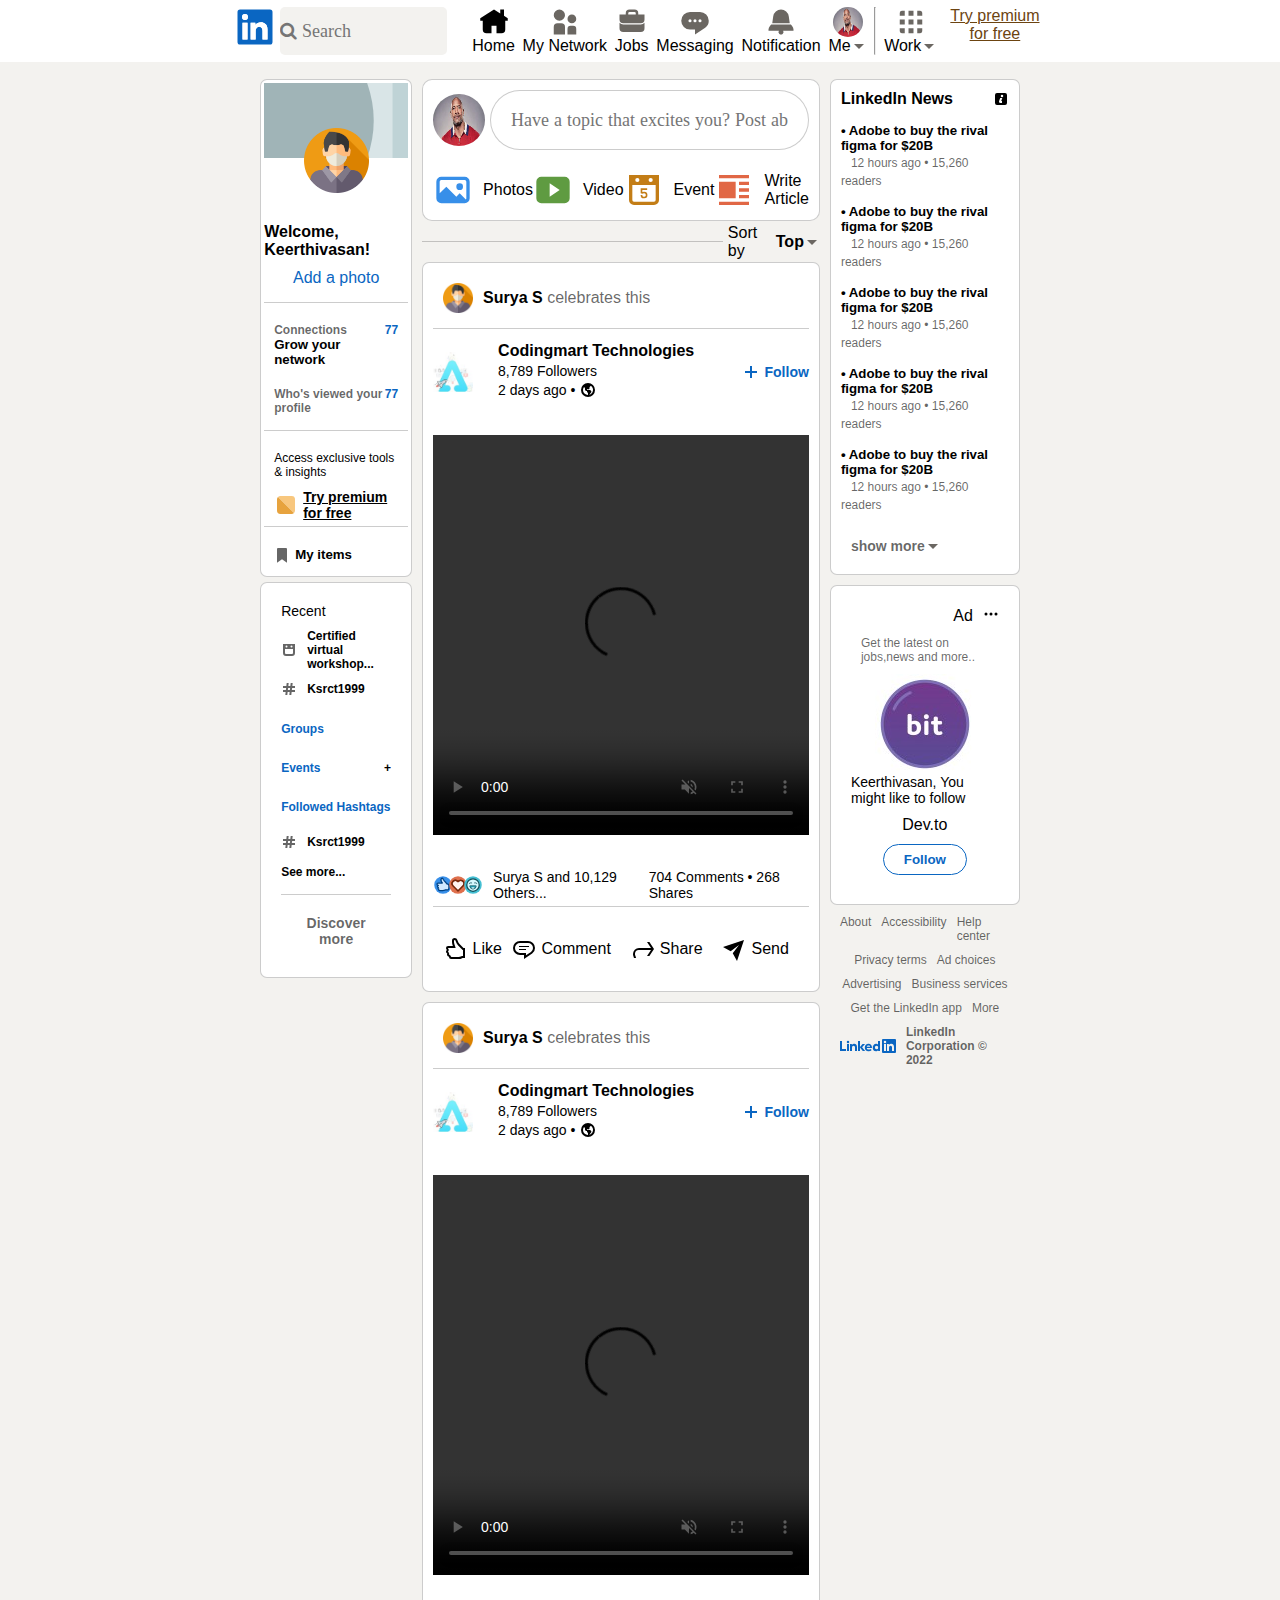
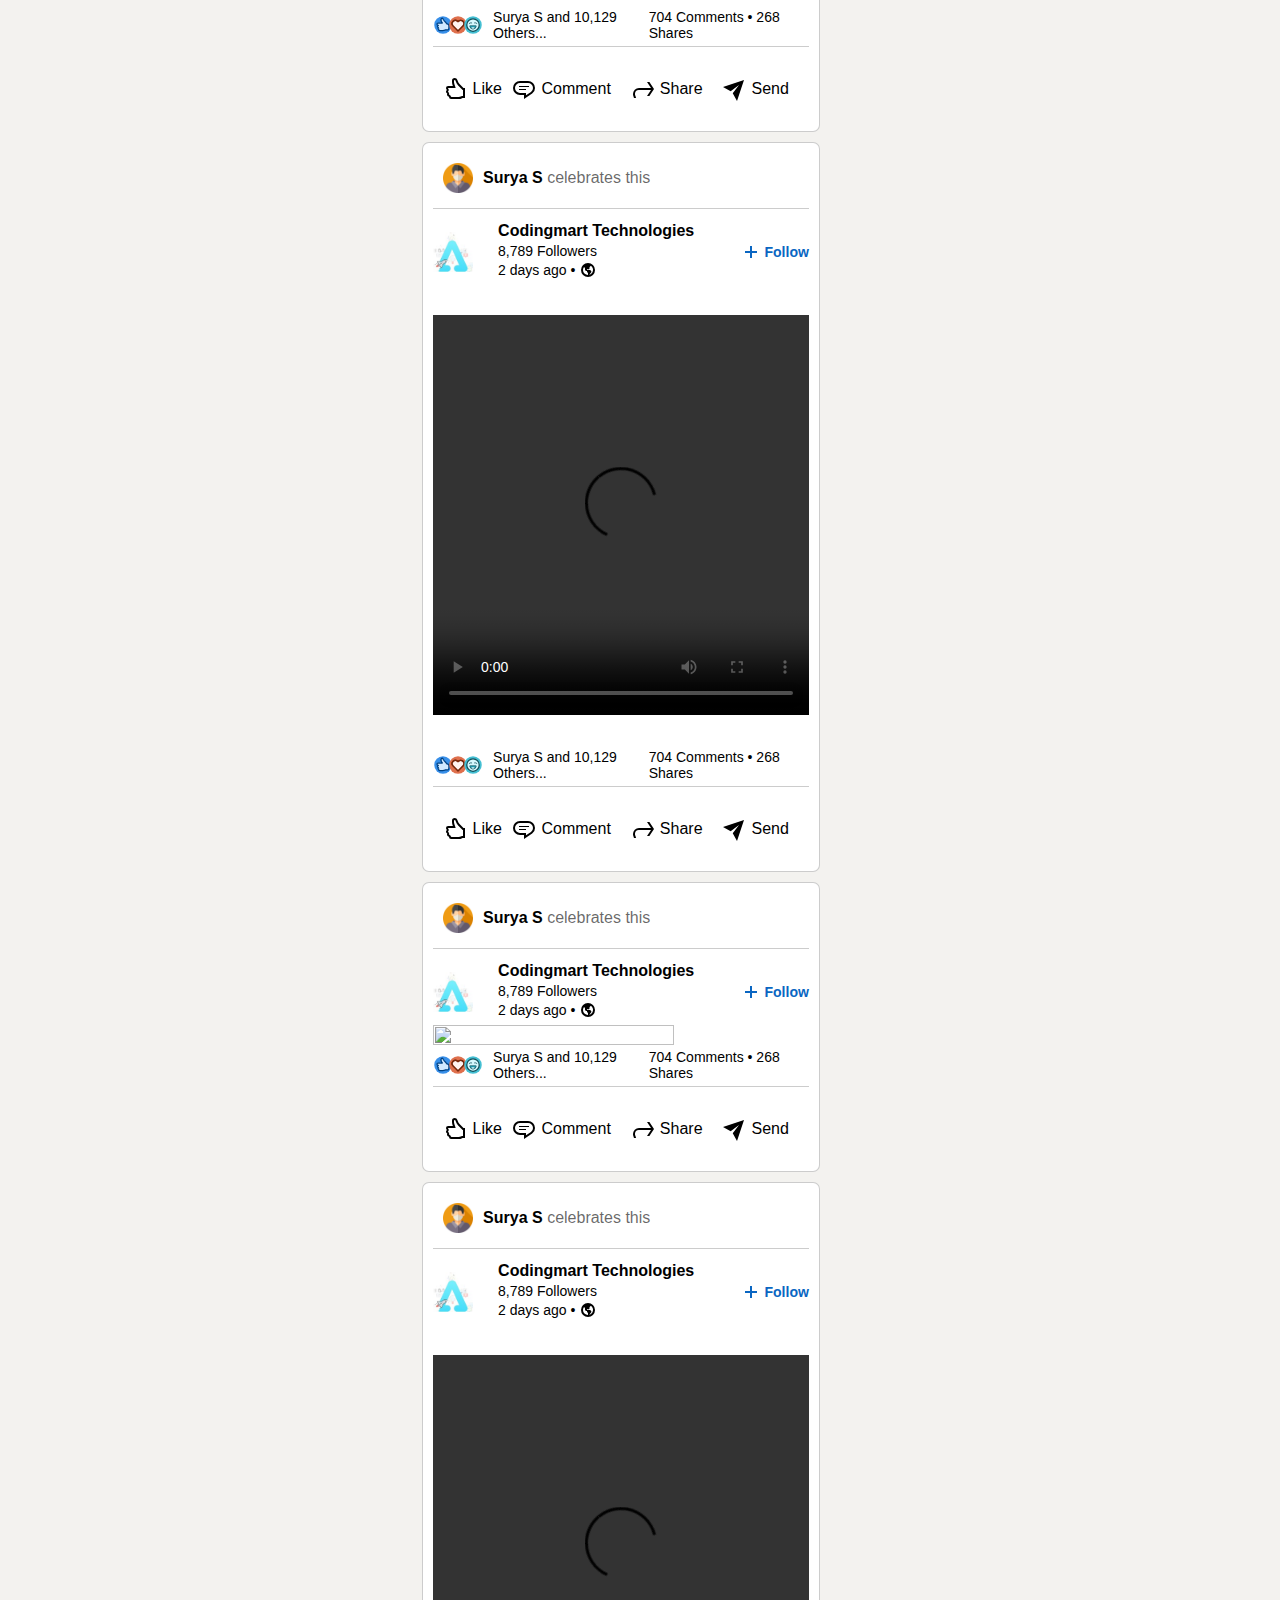
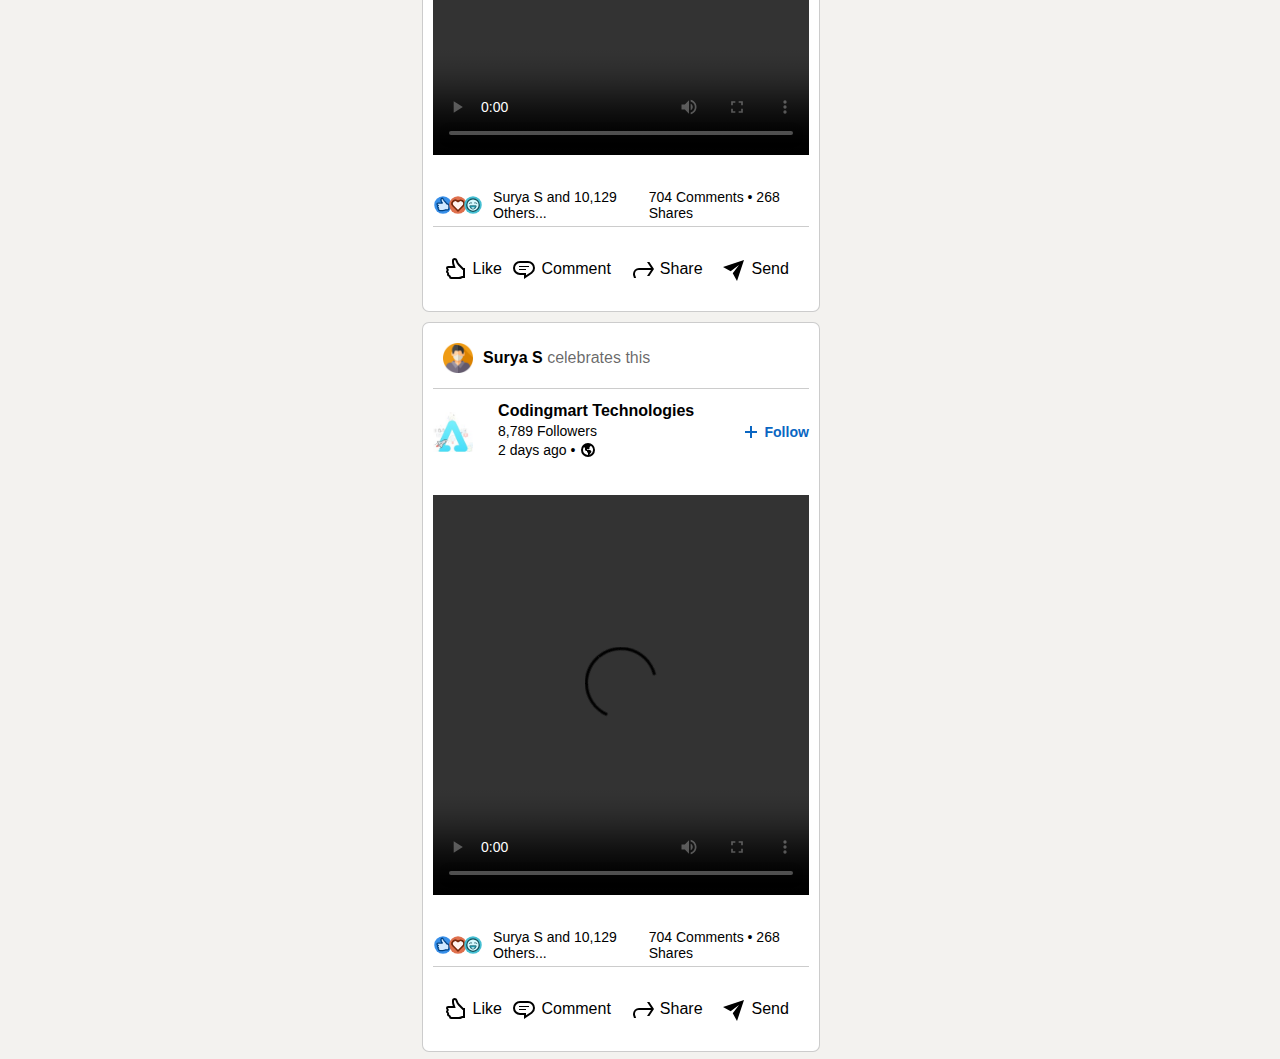
==== commit f34f0a9e: "carousel" ====
--- a/index.html
+++ b/index.html
@@ -180,7 +180,6 @@
                 </div>
 
                 <div class="container all-posts">
-                    
                     <div class="posts bg-white p-5 border border-2">
                         <div class="d-flex-rows align-items-center">
                             <img src="./assets/Icons/man (1).png" class="profile-icon p-5" alt="picture1">
@@ -598,6 +597,7 @@
 
                 </div>
             </div>
+            
             <div class="sm-hide">
                 <div class="linkedIn_news bg-white p-5 border border-2 ">
                     <div class="d-flex-rows justify-content-between">
--- a/index.css
+++ b/index.css
@@ -425,6 +425,7 @@
     position: absolute;
     scroll-snap-type: x mandatory;
     scroll-behavior: smooth;
+    padding: 20px;
 }
 
 .feature {
